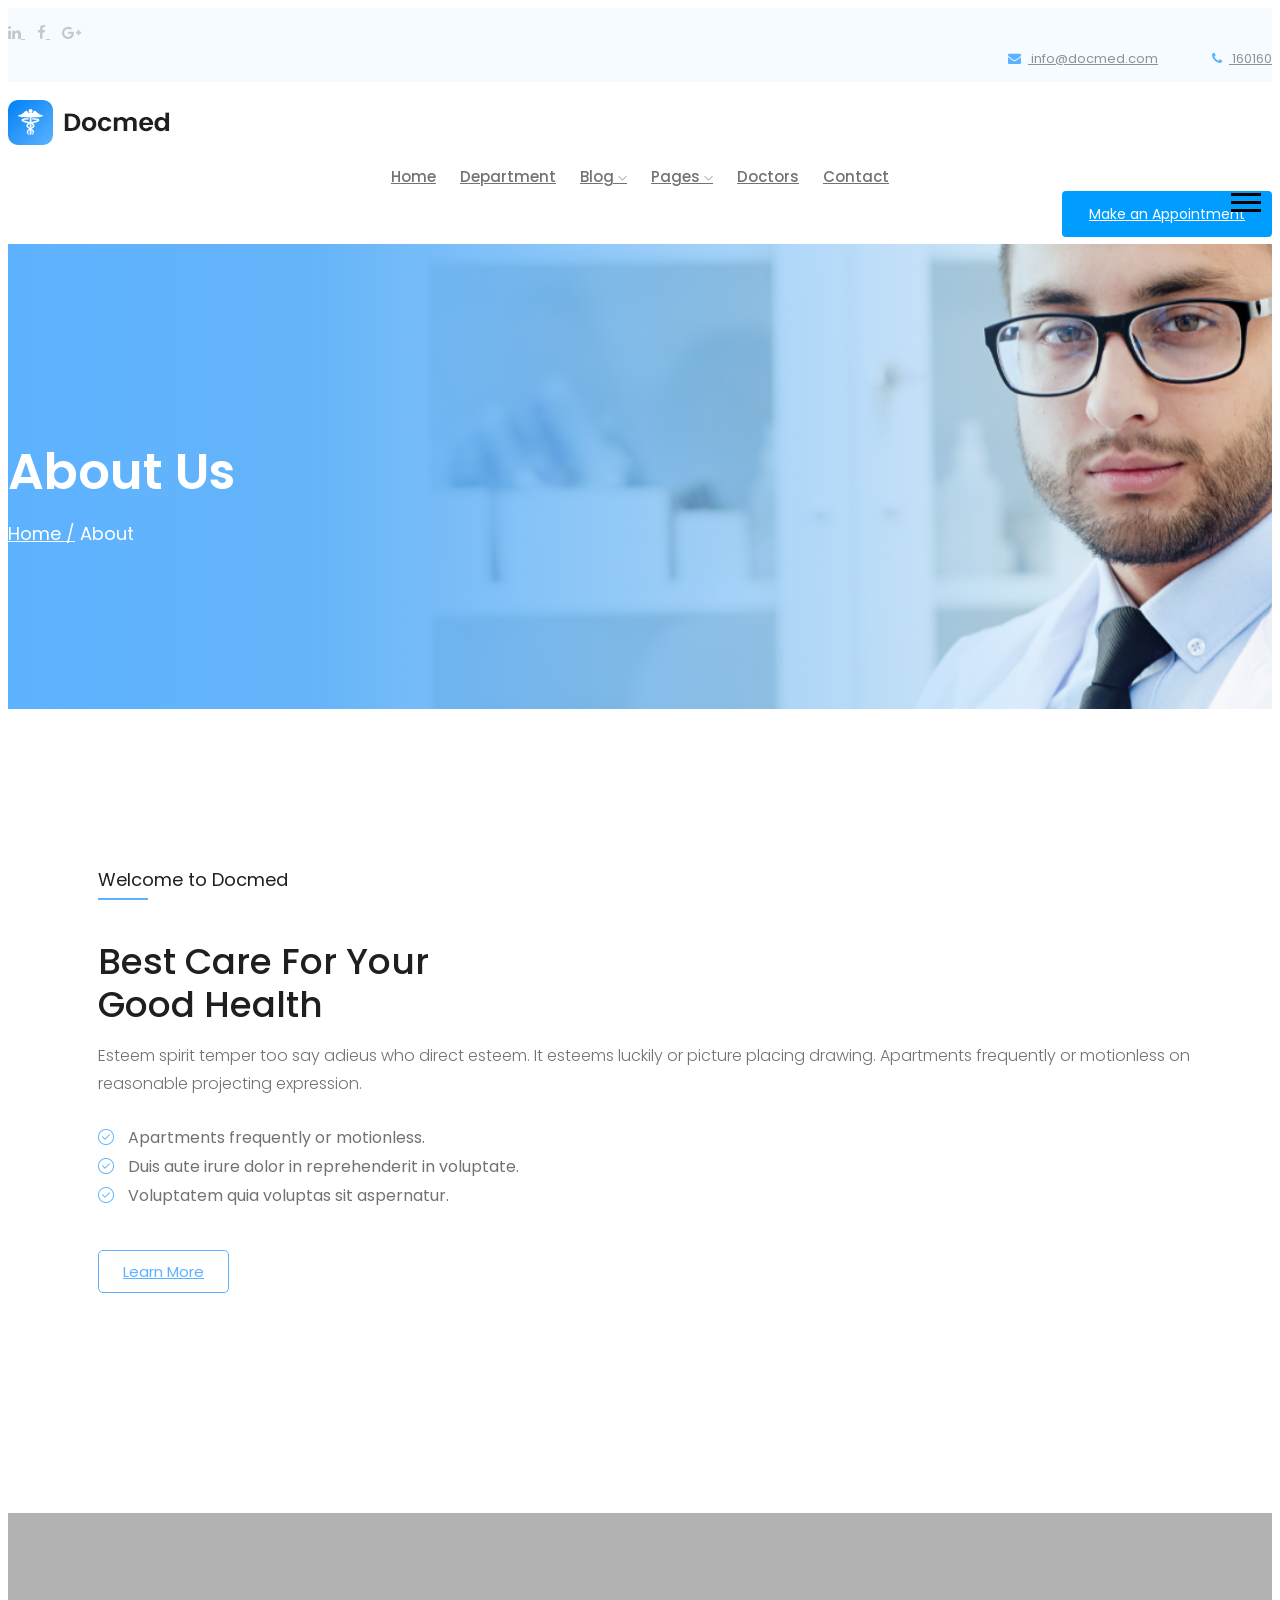
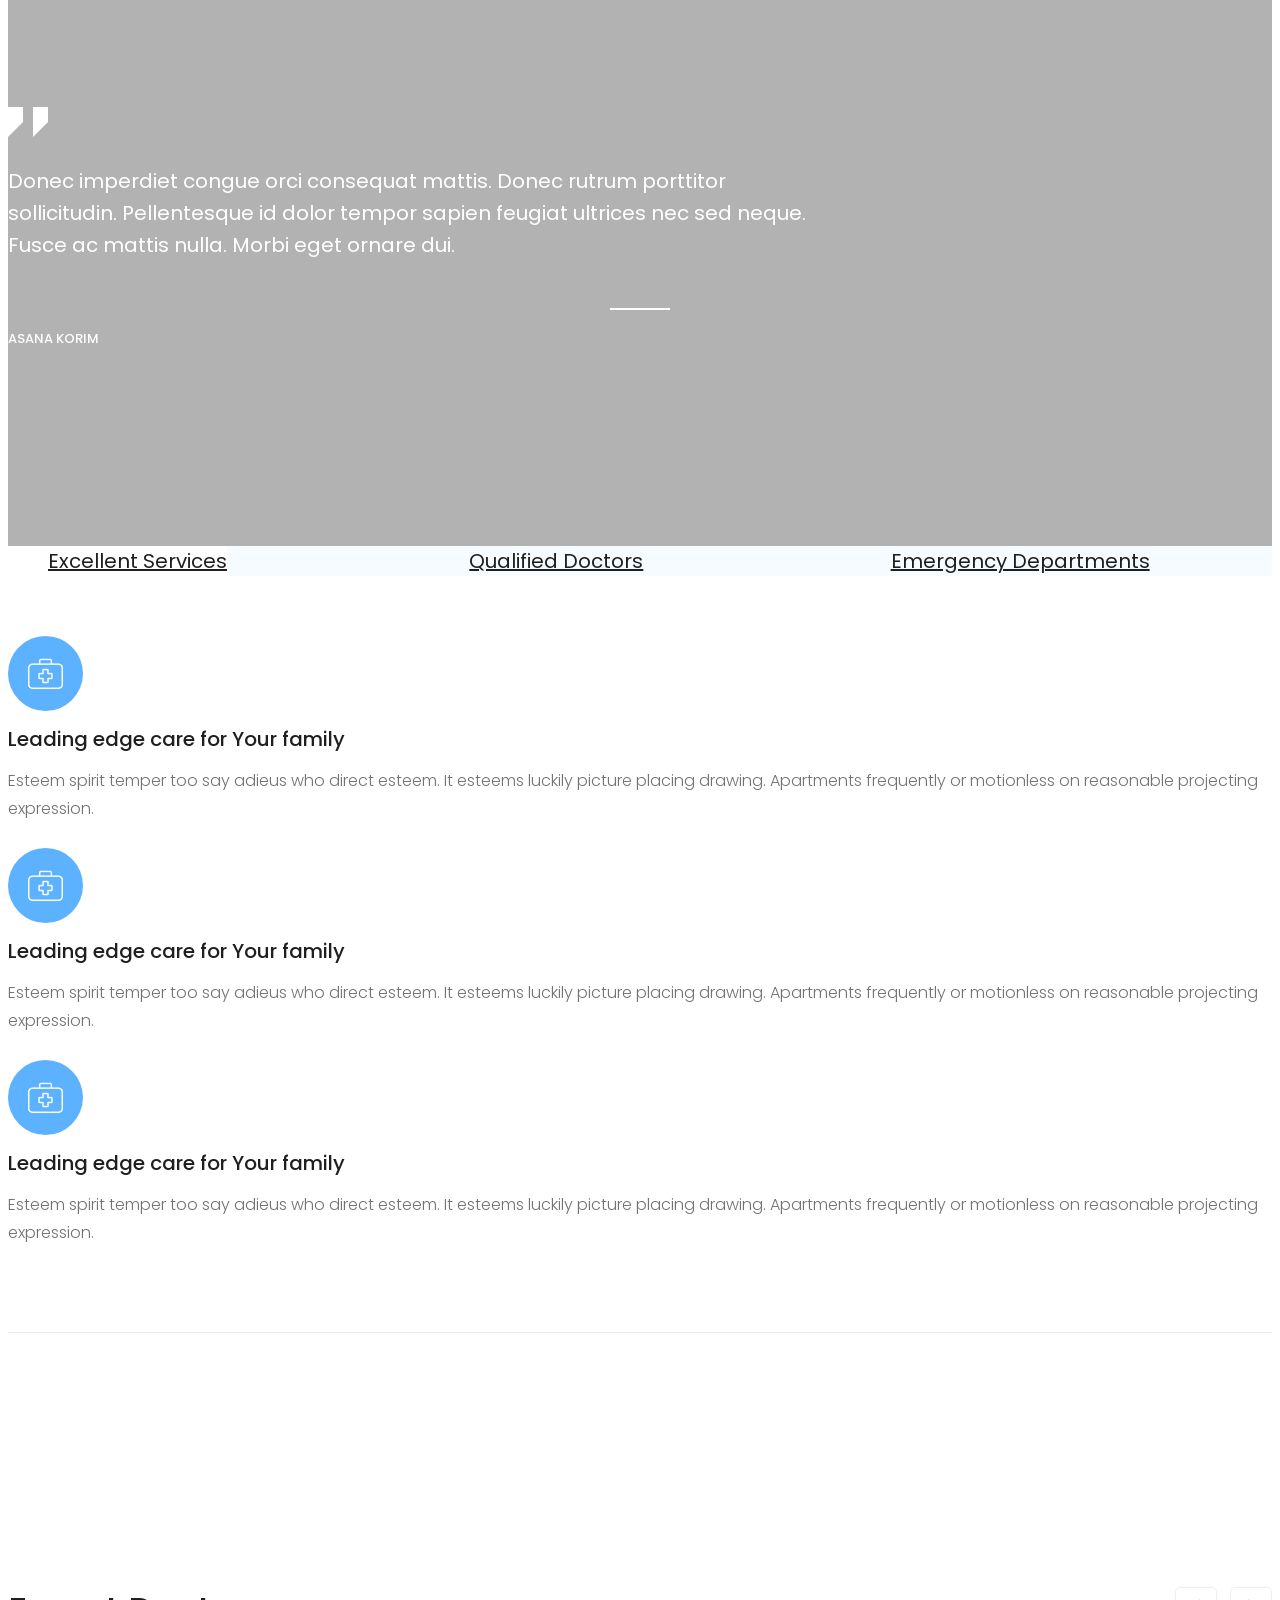
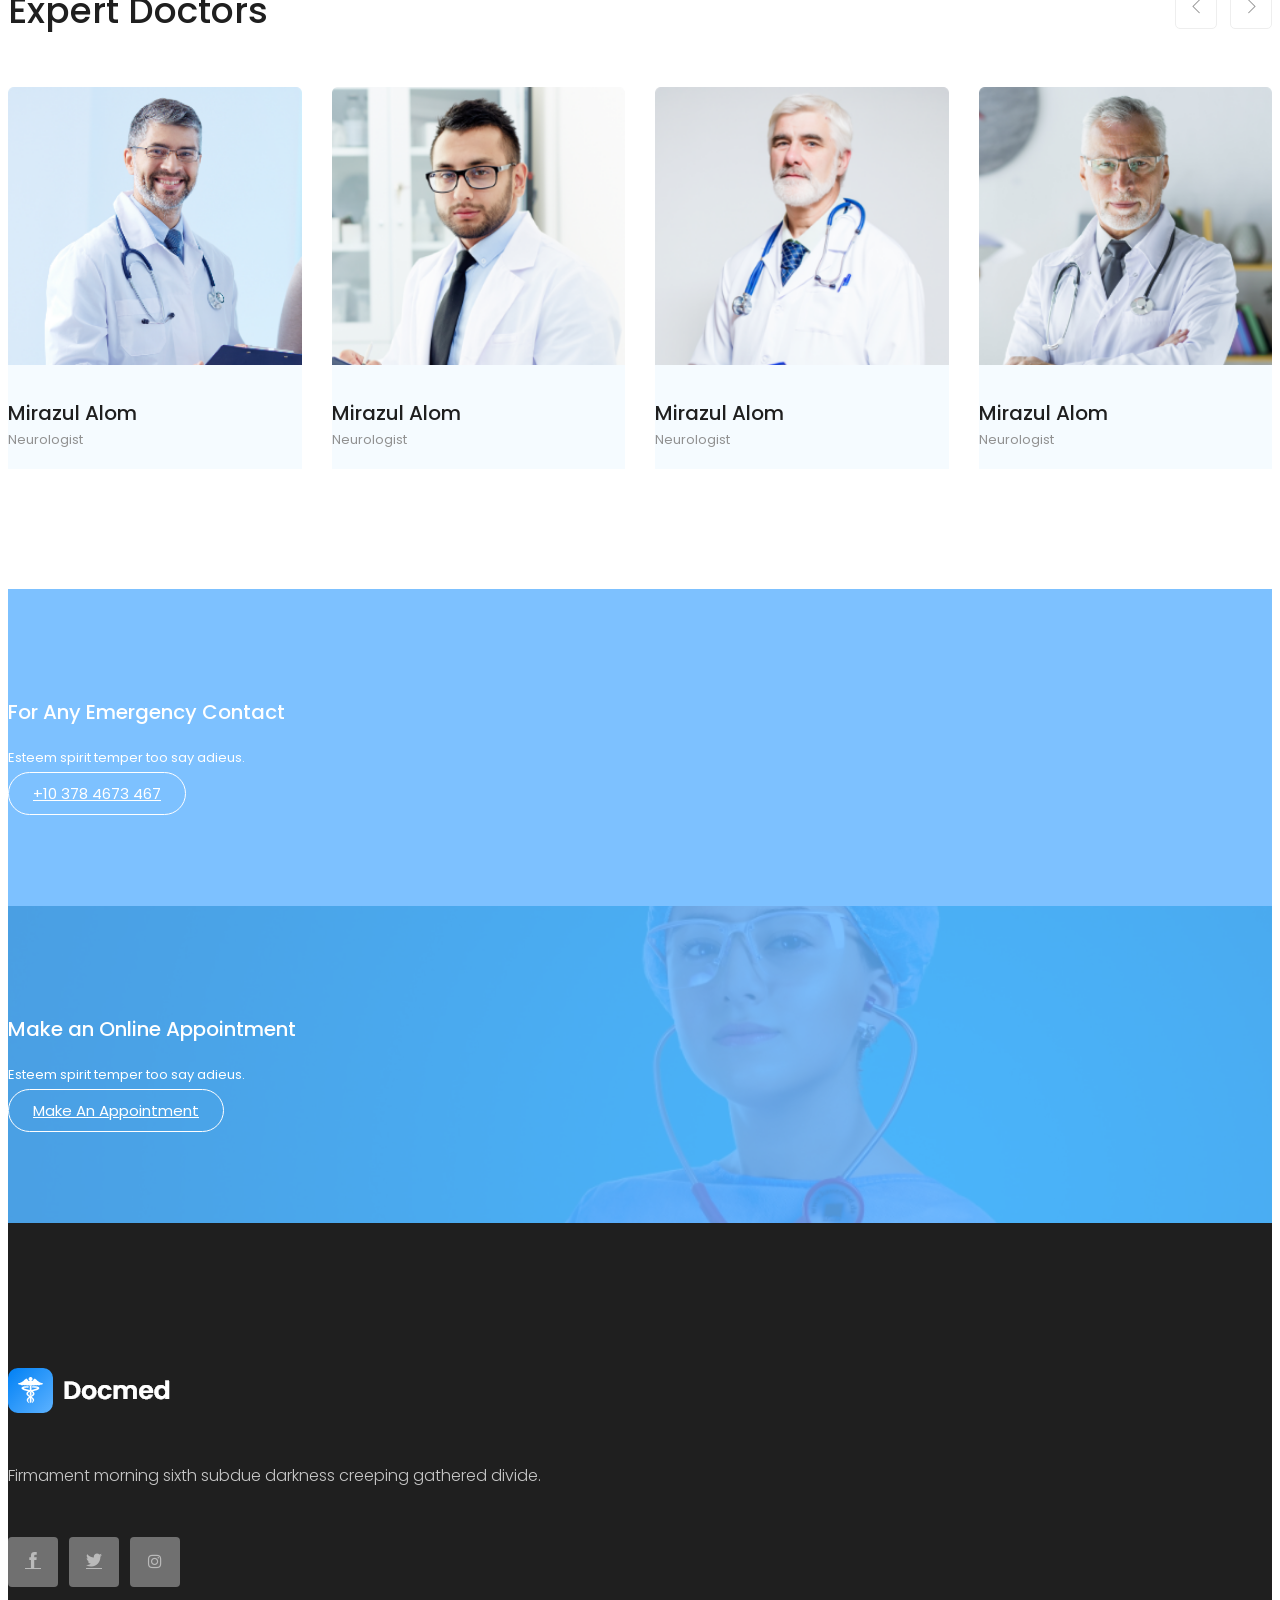
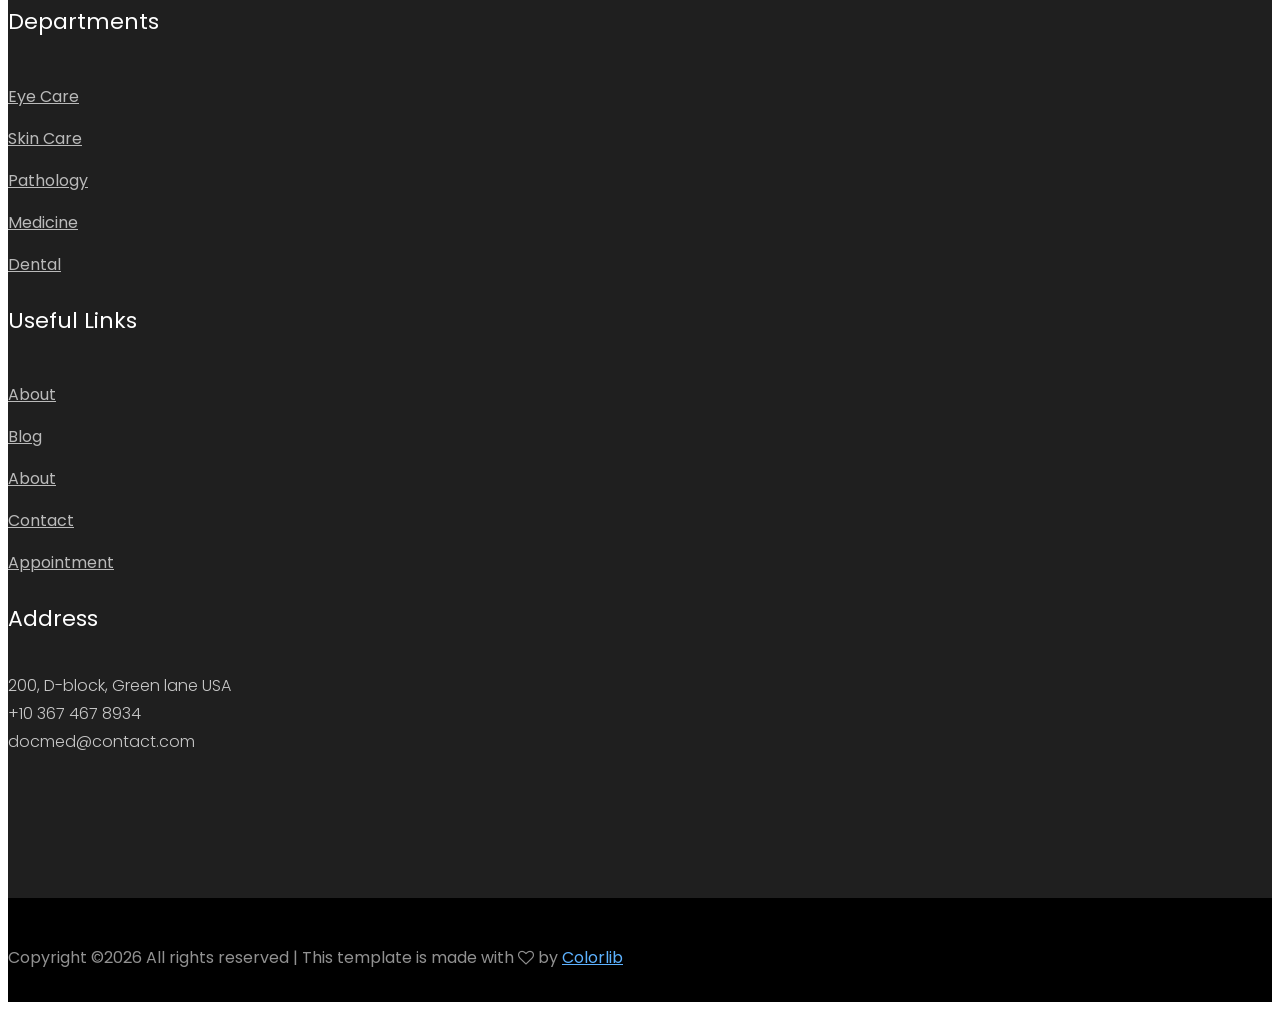
==== about.html @ 5ae2a3bf "Initial commit" ====
<!doctype html>
<html class="no-js" lang="zxx">

<head>
    <meta charset="utf-8">
    <meta http-equiv="x-ua-compatible" content="ie=edge">
    <title>Docmed</title>
    <meta name="description" content="">
    <meta name="viewport" content="width=device-width, initial-scale=1">

    <!-- <link rel="manifest" href="site.webmanifest"> -->
    <link rel="shortcut icon" type="image/x-icon" href="img/favicon.png">
    <!-- Place favicon.ico in the root directory -->

    <!-- CSS here -->
    <link rel="stylesheet" href="css/bootstrap.min.css">
    <link rel="stylesheet" href="css/owl.carousel.min.css">
    <link rel="stylesheet" href="css/magnific-popup.css">
    <link rel="stylesheet" href="css/font-awesome.min.css">
    <link rel="stylesheet" href="css/themify-icons.css">
    <link rel="stylesheet" href="css/nice-select.css">
    <link rel="stylesheet" href="css/flaticon.css">
    <link rel="stylesheet" href="css/gijgo.css">
    <link rel="stylesheet" href="css/animate.css">
    <link rel="stylesheet" href="css/slicknav.css">
    <link rel="stylesheet" href="css/style.css">
    <!-- <link rel="stylesheet" href="css/responsive.css"> -->
</head>

<body>
    <!--[if lte IE 9]>
            <p class="browserupgrade">You are using an <strong>outdated</strong> browser. Please <a href="https://browsehappy.com/">upgrade your browser</a> to improve your experience and security.</p>
        <![endif]-->

    <!-- header-start -->
    <header>
        <div class="header-area ">
            <div class="header-top_area">
                <div class="container">
                    <div class="row">
                        <div class="col-xl-6 col-md-6 ">
                            <div class="social_media_links">
                                <a href="#">
                                    <i class="fa fa-linkedin"></i>
                                </a>
                                <a href="#">
                                    <i class="fa fa-facebook"></i>
                                </a>
                                <a href="#">
                                    <i class="fa fa-google-plus"></i>
                                </a>
                            </div>
                        </div>
                        <div class="col-xl-6 col-md-6">
                            <div class="short_contact_list">
                                <ul>
                                    <li><a href="#"> <i class="fa fa-envelope"></i> info@docmed.com</a></li>
                                    <li><a href="#"> <i class="fa fa-phone"></i> 160160</a></li>
                                </ul>
                            </div>
                        </div>
                    </div>
                </div>
            </div>
            <div id="sticky-header" class="main-header-area">
                <div class="container">
                    <div class="row align-items-center">
                        <div class="col-xl-3 col-lg-2">
                            <div class="logo">
                                <a href="index.html">
                                    <img src="img/logo.png" alt="">
                                </a>
                            </div>
                        </div>
                        <div class="col-xl-6 col-lg-7">
                            <div class="main-menu  d-none d-lg-block">
                                <nav>
                                    <ul id="navigation">
                                        <li><a class="active" href="index.html">home</a></li>
                                        <li><a href="Department.html">Department</a></li>
                                        <li><a href="#">blog <i class="ti-angle-down"></i></a>
                                            <ul class="submenu">
                                                <li><a href="blog.html">blog</a></li>
                                                <li><a href="single-blog.html">single-blog</a></li>
                                            </ul>
                                        </li>
                                        <li><a href="#">pages <i class="ti-angle-down"></i></a>
                                            <ul class="submenu">
                                                <li><a href="elements.html">elements</a></li>
                                                <li><a href="about.html">about</a></li>
                                            </ul>
                                        </li>
                                        <li><a href="Doctors.html">Doctors</a></li>
                                        <li><a href="contact.html">Contact</a></li>
                                    </ul>
                                </nav>
                            </div>
                        </div>
                        <div class="col-xl-3 col-lg-3 d-none d-lg-block">
                            <div class="Appointment">
                                <div class="book_btn d-none d-lg-block">
                                    <a class="popup-with-form" href="#test-form">Make an Appointment</a>
                                </div>
                            </div>
                        </div>
                        <div class="col-12">
                            <div class="mobile_menu d-block d-lg-none"></div>
                        </div>
                    </div>
                </div>
            </div>
        </div>
    </header>
    <!-- header-end -->

    <!-- bradcam_area_start  -->
    <div class="bradcam_area breadcam_bg bradcam_overlay">
        <div class="container">
            <div class="row">
                <div class="col-xl-12">
                    <div class="bradcam_text">
                        <h3>About Us</h3>
                        <p><a href="index.html">Home /</a> About</p>
                    </div>
                </div>
            </div>
        </div>
    </div>
    <!-- bradcam_area_end  -->


    <!-- welcome_docmed_area_start -->
    <div class="welcome_docmed_area">
        <div class="container">
            <div class="row">
                <div class="col-xl-6 col-lg-6">
                    <div class="welcome_thumb">
                        <div class="thumb_1">
                            <img src="img/about/1.png" alt="">
                        </div>
                        <div class="thumb_2">
                            <img src="img/about/2.png" alt="">
                        </div>
                    </div>
                </div>
                <div class="col-xl-6 col-lg-6">
                    <div class="welcome_docmed_info">
                        <h2>Welcome to Docmed</h2>
                        <h3>Best Care For Your <br>
                                Good Health</h3>
                        <p>Esteem spirit temper too say adieus who direct esteem.
                                It esteems luckily or picture placing drawing. Apartments frequently or motionless on reasonable projecting expression.</p>
                        <ul>
                            <li> <i class="flaticon-right"></i> Apartments frequently or motionless. </li>
                            <li> <i class="flaticon-right"></i> Duis aute irure dolor in reprehenderit in voluptate.</li>
                            <li> <i class="flaticon-right"></i> Voluptatem quia voluptas sit aspernatur. </li>
                        </ul>
                        <a href="#" class="boxed-btn3-white-2">Learn More</a>
                    </div>
                </div>
            </div>
        </div>
    </div>
    <!-- welcome_docmed_area_end -->

    <!-- testmonial_area_start -->
    <div class="testmonial_area">
        <div class="testmonial_active owl-carousel">
            <div class="single-testmonial testmonial_bg_1 overlay2">
                <div class="container">
                    <div class="row">
                        <div class="col-xl-10 offset-xl-1">
                            <div class="testmonial_info text-center">
                                <div class="quote">
                                    <i class="flaticon-straight-quotes"></i>
                                </div>
                                <p>Donec imperdiet congue orci consequat mattis. Donec rutrum porttitor <br>
                                    sollicitudin. Pellentesque id dolor tempor sapien feugiat ultrices nec sed neque.
                                    <br>
                                    Fusce ac mattis nulla. Morbi eget ornare dui. </p>
                                <div class="testmonial_author">
                                    <h4>Asana Korim</h4>
                                </div>
                            </div>
                        </div>
                    </div>
                </div>
            </div>
            <div class="single-testmonial testmonial_bg_2 overlay2">
                <div class="container">
                    <div class="row">
                        <div class="col-xl-10 offset-xl-1">
                            <div class="testmonial_info text-center">
                                <div class="quote">
                                    <i class="flaticon-straight-quotes"></i>
                                </div>
                                <p>Donec imperdiet congue orci consequat mattis. Donec rutrum porttitor <br>
                                    sollicitudin. Pellentesque id dolor tempor sapien feugiat ultrices nec sed neque.
                                    <br>
                                    Fusce ac mattis nulla. Morbi eget ornare dui. </p>
                                <div class="testmonial_author">
                                    <h4>Asana Korim</h4>
                                </div>
                            </div>
                        </div>
                    </div>
                </div>
            </div>
            <div class="single-testmonial testmonial_bg_1 overlay2">
                <div class="container">
                    <div class="row">
                        <div class="col-xl-10 offset-xl-1">
                            <div class="testmonial_info text-center">
                                <div class="quote">
                                    <i class="flaticon-straight-quotes"></i>
                                </div>
                                <p>Donec imperdiet congue orci consequat mattis. Donec rutrum porttitor <br>
                                    sollicitudin. Pellentesque id dolor tempor sapien feugiat ultrices nec sed neque.
                                    <br>
                                    Fusce ac mattis nulla. Morbi eget ornare dui. </p>
                                <div class="testmonial_author">
                                    <h4>Asana Korim</h4>
                                </div>
                            </div>
                        </div>
                    </div>
                </div>
            </div>
        </div>
    </div>
    <!-- testmonial_area_end -->

    <!-- business_expert_area_start  -->
    <div class="business_expert_area">
        <div class="business_tabs_area">
            <div class="container">
                <div class="row">
                    <div class="col-xl-12">
                        <ul class="nav" id="myTab" role="tablist">
                            <li class="nav-item">
                                <a class="nav-link active" id="home-tab" data-toggle="tab" href="#home" role="tab" aria-controls="home"
                            aria-selected="true">Excellent Services</a>
                            </li>

                            <li class="nav-item">
                                <a class="nav-link" id="profile-tab" data-toggle="tab" href="#profile" role="tab" aria-controls="profile"
                            aria-selected="false">Qualified Doctors</a>
                            </li>


                            <li class="nav-item">
                                <a class="nav-link" id="contact-tab" data-toggle="tab" href="#contact" role="tab" aria-controls="contact"
                            aria-selected="false">Emergency Departments</a>
                            </li>
                        </ul>
                    </div>
                </div>

            </div>
        </div>
        <div class="container">
            <div class="border_bottom">
                    <div class="tab-content" id="myTabContent">
                            <div class="tab-pane fade show active" id="home" role="tabpanel" aria-labelledby="home-tab">
                                
                                    <div class="row align-items-center">
                                            <div class="col-xl-6 col-md-6">
                                                <div class="business_info">
                                                    <div class="icon">
                                                        <i class="flaticon-first-aid-kit"></i>
                                                    </div>
                                                    <h3>Leading edge care for Your family</h3>
                                                    <p>Esteem spirit temper too say adieus who direct esteem.
                                                        It esteems luckily picture placing drawing. Apartments frequently or motionless on
                                                        reasonable projecting expression.
                                                    </p>
                                                </div>
                                            </div>
                                            <div class="col-xl-6 col-md-6">
                                                <div class="business_thumb">
                                                    <img src="img/about/business.png" alt="">
                                                </div>
                                            </div>
                                        </div>
                            </div>
                            <div class="tab-pane fade" id="profile" role="tabpanel" aria-labelledby="profile-tab">
                                    <div class="row align-items-center">
                                            <div class="col-xl-6 col-md-6">
                                                <div class="business_info">
                                                    <div class="icon">
                                                        <i class="flaticon-first-aid-kit"></i>
                                                    </div>
                                                    <h3>Leading edge care for Your family</h3>
                                                    <p>Esteem spirit temper too say adieus who direct esteem.
                                                        It esteems luckily picture placing drawing. Apartments frequently or motionless on
                                                        reasonable projecting expression.
                                                    </p>
                                                </div>
                                            </div>
                                            <div class="col-xl-6 col-md-6">
                                                <div class="business_thumb">
                                                    <img src="img/about/business.png" alt="">
                                                </div>
                                            </div>
                                        </div>
                            </div>
                            <div class="tab-pane fade" id="contact" role="tabpanel" aria-labelledby="contact-tab">
                                    <div class="row align-items-center">
                                            <div class="col-xl-6 col-md-6">
                                                <div class="business_info">
                                                    <div class="icon">
                                                        <i class="flaticon-first-aid-kit"></i>
                                                    </div>
                                                    <h3>Leading edge care for Your family</h3>
                                                    <p>Esteem spirit temper too say adieus who direct esteem.
                                                        It esteems luckily picture placing drawing. Apartments frequently or motionless on
                                                        reasonable projecting expression.
                                                    </p>
                                                </div>
                                            </div>
                                            <div class="col-xl-6 col-md-6">
                                                <div class="business_thumb">
                                                    <img src="img/about/business.png" alt="">
                                                </div>
                                            </div>
                                        </div>
                            </div>
                          </div>
            </div>
        </div>
    </div>
    <!-- business_expert_area_end  -->


    <!-- expert_doctors_area_start -->
    <div class="expert_doctors_area">
        <div class="container">
            <div class="row">
                <div class="col-xl-12">
                    <div class="doctors_title mb-55">
                        <h3>Expert Doctors</h3>
                    </div>
                </div>
            </div>
            <div class="row">
                <div class="col-xl-12">
                    <div class="expert_active owl-carousel">
                        <div class="single_expert">
                            <div class="expert_thumb">
                                <img src="img/experts/1.png" alt="">
                            </div>
                            <div class="experts_name text-center">
                                <h3>Mirazul Alom</h3>
                                <span>Neurologist</span>
                            </div>
                        </div>
                        <div class="single_expert">
                            <div class="expert_thumb">
                                <img src="img/experts/2.png" alt="">
                            </div>
                            <div class="experts_name text-center">
                                <h3>Mirazul Alom</h3>
                                <span>Neurologist</span>
                            </div>
                        </div>
                        <div class="single_expert">
                            <div class="expert_thumb">
                                <img src="img/experts/3.png" alt="">
                            </div>
                            <div class="experts_name text-center">
                                <h3>Mirazul Alom</h3>
                                <span>Neurologist</span>
                            </div>
                        </div>
                        <div class="single_expert">
                            <div class="expert_thumb">
                                <img src="img/experts/4.png" alt="">
                            </div>
                            <div class="experts_name text-center">
                                <h3>Mirazul Alom</h3>
                                <span>Neurologist</span>
                            </div>
                        </div>
                        <div class="single_expert">
                            <div class="expert_thumb">
                                <img src="img/experts/1.png" alt="">
                            </div>
                            <div class="experts_name text-center">
                                <h3>Mirazul Alom</h3>
                                <span>Neurologist</span>
                            </div>
                        </div>
                        <div class="single_expert">
                            <div class="expert_thumb">
                                <img src="img/experts/2.png" alt="">
                            </div>
                            <div class="experts_name text-center">
                                <h3>Mirazul Alom</h3>
                                <span>Neurologist</span>
                            </div>
                        </div>
                    </div>
                </div>
            </div>
        </div>
    </div>
    <!-- expert_doctors_area_end -->

    <!-- Emergency_contact start -->
    <div class="Emergency_contact">
        <div class="conatiner-fluid p-0">
            <div class="row no-gutters">
                <div class="col-xl-6">
                    <div class="single_emergency d-flex align-items-center justify-content-center emergency_bg_1 overlay_skyblue">
                        <div class="info">
                            <h3>For Any Emergency Contact</h3>
                            <p>Esteem spirit temper too say adieus.</p>
                        </div>
                        <div class="info_button">
                            <a href="#" class="boxed-btn3-white">+10 378 4673 467</a>
                        </div>
                    </div>
                </div>
                <div class="col-xl-6">
                    <div class="single_emergency d-flex align-items-center justify-content-center emergency_bg_2 overlay_skyblue">
                        <div class="info">
                            <h3>Make an Online Appointment</h3>
                            <p>Esteem spirit temper too say adieus.</p>
                        </div>
                        <div class="info_button">
                            <a href="#" class="boxed-btn3-white">Make an Appointment</a>
                        </div>
                    </div>
                </div>
            </div>
        </div>
    </div>
    <!-- Emergency_contact end -->

<!-- footer start -->
    <footer class="footer">
            <div class="footer_top">
                <div class="container">
                    <div class="row">
                        <div class="col-xl-4 col-md-6 col-lg-4">
                            <div class="footer_widget">
                                <div class="footer_logo">
                                    <a href="#">
                                        <img src="img/footer_logo.png" alt="">
                                    </a>
                                </div>
                                <p>
                                        Firmament morning sixth subdue darkness 
                                        creeping gathered divide.
                                </p>
                                <div class="socail_links">
                                    <ul>
                                        <li>
                                            <a href="#">
                                                <i class="ti-facebook"></i>
                                            </a>
                                        </li>
                                        <li>
                                            <a href="#">
                                                <i class="ti-twitter-alt"></i>
                                            </a>
                                        </li>
                                        <li>
                                            <a href="#">
                                                <i class="fa fa-instagram"></i>
                                            </a>
                                        </li>
                                    </ul>
                                </div>
    
                            </div>
                        </div>
                        <div class="col-xl-2 offset-xl-1 col-md-6 col-lg-3">
                            <div class="footer_widget">
                                <h3 class="footer_title">
                                        Departments
                                </h3>
                                <ul>
                                    <li><a href="#">Eye Care</a></li>
                                    <li><a href="#">Skin Care</a></li>
                                    <li><a href="#">Pathology</a></li>
                                    <li><a href="#">Medicine</a></li>
                                    <li><a href="#">Dental</a></li>
                                </ul>
    
                            </div>
                        </div>
                        <div class="col-xl-2 col-md-6 col-lg-2">
                            <div class="footer_widget">
                                <h3 class="footer_title">
                                        Useful Links
                                </h3>
                                <ul>
                                    <li><a href="#">About</a></li>
                                    <li><a href="#">Blog</a></li>
                                    <li><a href="#">About</a></li>
                                    <li><a href="#"> Contact</a></li>
                                    <li><a href="#"> Appointment</a></li>
                                </ul>
                            </div>
                        </div>
                        <div class="col-xl-3 col-md-6 col-lg-3">
                            <div class="footer_widget">
                                <h3 class="footer_title">
                                        Address
                                </h3>
                                <p>
                                    200, D-block, Green lane USA <br>
                                    +10 367 467 8934 <br>
                                    docmed@contact.com
                                </p>
                            </div>
                        </div>
                    </div>
                </div>
            </div>
            <div class="copy-right_text">
                <div class="container">
                    <div class="footer_border"></div>
                    <div class="row">
                        <div class="col-xl-12">
                            <p class="copy_right text-center">
                                <!-- Link back to Colorlib can't be removed. Template is licensed under CC BY 3.0. -->
Copyright &copy;<script>document.write(new Date().getFullYear());</script> All rights reserved | This template is made with <i class="fa fa-heart-o" aria-hidden="true"></i> by <a href="https://colorlib.com" target="_blank">Colorlib</a>
<!-- Link back to Colorlib can't be removed. Template is licensed under CC BY 3.0. -->
                            </p>
                        </div>
                    </div>
                </div>
            </div>
        </footer>
<!-- footer end  -->
    <!-- link that opens popup -->

    <!-- form itself end-->
    <form id="test-form" class="white-popup-block mfp-hide">
        <div class="popup_box ">
            <div class="popup_inner">
                <h3>Make an Appointment</h3>
                <form action="#">
                    <div class="row">
                        <div class="col-xl-6">
                            <input id="datepicker" placeholder="Pick date">
                        </div>
                        <div class="col-xl-6">
                            <input id="datepicker2" placeholder="Suitable time">
                        </div>
                        <div class="col-xl-6">
                            <select class="form-select wide" id="default-select" class="">
                                <option data-display="Select Department">Department</option>
                                <option value="1">2</option>
                                <option value="2">3</option>
                                <option value="3">4</option>
                            </select>
                        </div>
                        <div class="col-xl-6">
                            <select class="form-select wide" id="default-select" class="">
                                <option data-display="Doctors">Doctors</option>
                                <option value="1">2</option>
                                <option value="2">3</option>
                                <option value="3">4</option>
                            </select>
                        </div>
                        <div class="col-xl-6">
                            <input type="text"  placeholder="Name">
                        </div>
                        <div class="col-xl-6">
                            <input type="text"  placeholder="Phone no.">
                        </div>
                        <div class="col-xl-12">
                            <input type="email"  placeholder="Email">
                        </div>
                        <div class="col-xl-12">
                            <button type="submit" class="boxed-btn3">Confirm</button>
                        </div>
                    </div>
                </form>
            </div>
        </div>
    </form>
    <!-- form itself end -->

    <!-- JS here -->
    <script src="js/vendor/modernizr-3.5.0.min.js"></script>
    <script src="js/vendor/jquery-1.12.4.min.js"></script>
    <script src="js/popper.min.js"></script>
    <script src="js/bootstrap.min.js"></script>
    <script src="js/owl.carousel.min.js"></script>
    <script src="js/isotope.pkgd.min.js"></script>
    <script src="js/ajax-form.js"></script>
    <script src="js/waypoints.min.js"></script>
    <script src="js/jquery.counterup.min.js"></script>
    <script src="js/imagesloaded.pkgd.min.js"></script>
    <script src="js/scrollIt.js"></script>
    <script src="js/jquery.scrollUp.min.js"></script>
    <script src="js/wow.min.js"></script>
    <script src="js/nice-select.min.js"></script>
    <script src="js/jquery.slicknav.min.js"></script>
    <script src="js/jquery.magnific-popup.min.js"></script>
    <script src="js/plugins.js"></script>
    <script src="js/gijgo.min.js"></script>
    <!--contact js-->
    <script src="js/contact.js"></script>
    <script src="js/jquery.ajaxchimp.min.js"></script>
    <script src="js/jquery.form.js"></script>
    <script src="js/jquery.validate.min.js"></script>
    <script src="js/mail-script.js"></script>

    <script src="js/main.js"></script>
    <script>
        $('#datepicker').datepicker({
            iconsLibrary: 'fontawesome',
            icons: {
                rightIcon: '<span class="fa fa-caret-down"></span>'
            }
        });
        $('#datepicker2').datepicker({
            iconsLibrary: 'fontawesome',
            icons: {
                rightIcon: '<span class="fa fa-caret-down"></span>'
            }

        });
    $(document).ready(function() {
    $('.js-example-basic-multiple').select2();
});
    </script>
</body>

</html>
---- css/themify-icons.css ----
@font-face {
	font-family: 'themify';
	src:url('../fonts/themify.eot?-fvbane');
	src:url('../fonts/themify.eot?#iefix-fvbane') format('embedded-opentype'),
		url('../fonts/themify.woff?-fvbane') format('woff'),
		url('../fonts/themify.ttf?-fvbane') format('truetype'),
		url('../fonts/themify.svg?-fvbane#themify') format('svg');
	font-weight: normal;
	font-style: normal;
}

[class^="ti-"], [class*=" ti-"] {
	font-family: 'themify';
	/* speak: none; */
	font-style: normal;
	font-weight: normal;
	font-variant: normal;
	text-transform: none;
	line-height: 1;

	/* Better Font Rendering =========== */
	-webkit-font-smoothing: antialiased;
	-moz-osx-font-smoothing: grayscale;
}

.ti-wand:before {
	content: "\e600";
}
.ti-volume:before {
	content: "\e601";
}
.ti-user:before {
	content: "\e602";
}
.ti-unlock:before {
	content: "\e603";
}
.ti-unlink:before {
	content: "\e604";
}
.ti-trash:before {
	content: "\e605";
}
.ti-thought:before {
	content: "\e606";
}
.ti-target:before {
	content: "\e607";
}
.ti-tag:before {
	content: "\e608";
}
.ti-tablet:before {
	content: "\e609";
}
.ti-star:before {
	content: "\e60a";
}
.ti-spray:before {
	content: "\e60b";
}
.ti-signal:before {
	content: "\e60c";
}
.ti-shopping-cart:before {
	content: "\e60d";
}
.ti-shopping-cart-full:before {
	content: "\e60e";
}
.ti-settings:before {
	content: "\e60f";
}
.ti-search:before {
	content: "\e610";
}
.ti-zoom-in:before {
	content: "\e611";
}
.ti-zoom-out:before {
	content: "\e612";
}
.ti-cut:before {
	content: "\e613";
}
.ti-ruler:before {
	content: "\e614";
}
.ti-ruler-pencil:before {
	content: "\e615";
}
.ti-ruler-alt:before {
	content: "\e616";
}
.ti-bookmark:before {
	content: "\e617";
}
.ti-bookmark-alt:before {
	content: "\e618";
}
.ti-reload:before {
	content: "\e619";
}
.ti-plus:before {
	content: "\e61a";
}
.ti-pin:before {
	content: "\e61b";
}
.ti-pencil:before {
	content: "\e61c";
}
.ti-pencil-alt:before {
	content: "\e61d";
}
.ti-paint-roller:before {
	content: "\e61e";
}
.ti-paint-bucket:before {
	content: "\e61f";
}
.ti-na:before {
	content: "\e620";
}
.ti-mobile:before {
	content: "\e621";
}
.ti-minus:before {
	content: "\e622";
}
.ti-medall:before {
	content: "\e623";
}
.ti-medall-alt:before {
	content: "\e624";
}
.ti-marker:before {
	content: "\e625";
}
.ti-marker-alt:before {
	content: "\e626";
}
.ti-arrow-up:before {
	content: "\e627";
}
.ti-arrow-right:before {
	content: "\e628";
}
.ti-arrow-left:before {
	content: "\e629";
}
.ti-arrow-down:before {
	content: "\e62a";
}
.ti-lock:before {
	content: "\e62b";
}
.ti-location-arrow:before {
	content: "\e62c";
}
.ti-link:before {
	content: "\e62d";
}
.ti-layout:before {
	content: "\e62e";
}
.ti-layers:before {
	content: "\e62f";
}
.ti-layers-alt:before {
	content: "\e630";
}
.ti-key:before {
	content: "\e631";
}
.ti-import:before {
	content: "\e632";
}
.ti-image:before {
	content: "\e633";
}
.ti-heart:before {
	content: "\e634";
}
.ti-heart-broken:before {
	content: "\e635";
}
.ti-hand-stop:before {
	content: "\e636";
}
.ti-hand-open:before {
	content: "\e637";
}
.ti-hand-drag:before {
	content: "\e638";
}
.ti-folder:before {
	content: "\e639";
}
.ti-flag:before {
	content: "\e63a";
}
.ti-flag-alt:before {
	content: "\e63b";
}
.ti-flag-alt-2:before {
	content: "\e63c";
}
.ti-eye:before {
	content: "\e63d";
}
.ti-export:before {
	content: "\e63e";
}
.ti-exchange-vertical:before {
	content: "\e63f";
}
.ti-desktop:before {
	content: "\e640";
}
.ti-cup:before {
	content: "\e641";
}
.ti-crown:before {
	content: "\e642";
}
.ti-comments:before {
	content: "\e643";
}
.ti-comment:before {
	content: "\e644";
}
.ti-comment-alt:before {
	content: "\e645";
}
.ti-close:before {
	content: "\e646";
}
.ti-clip:before {
	content: "\e647";
}
.ti-angle-up:before {
	content: "\e648";
}
.ti-angle-right:before {
	content: "\e649";
}
.ti-angle-left:before {
	content: "\e64a";
}
.ti-angle-down:before {
	content: "\e64b";
}
.ti-check:before {
	content: "\e64c";
}
.ti-check-box:before {
	content: "\e64d";
}
.ti-camera:before {
	content: "\e64e";
}
.ti-announcement:before {
	content: "\e64f";
}
.ti-brush:before {
	content: "\e650";
}
.ti-briefcase:before {
	content: "\e651";
}
.ti-bolt:before {
	content: "\e652";
}
.ti-bolt-alt:before {
	content: "\e653";
}
.ti-blackboard:before {
	content: "\e654";
}
.ti-bag:before {
	content: "\e655";
}
.ti-move:before {
	content: "\e656";
}
.ti-arrows-vertical:before {
	content: "\e657";
}
.ti-arrows-horizontal:before {
	content: "\e658";
}
.ti-fullscreen:before {
	content: "\e659";
}
.ti-arrow-top-right:before {
	content: "\e65a";
}
.ti-arrow-top-left:before {
	content: "\e65b";
}
.ti-arrow-circle-up:before {
	content: "\e65c";
}
.ti-arrow-circle-right:before {
	content: "\e65d";
}
.ti-arrow-circle-left:before {
	content: "\e65e";
}
.ti-arrow-circle-down:before {
	content: "\e65f";
}
.ti-angle-double-up:before {
	content: "\e660";
}
.ti-angle-double-right:before {
	content: "\e661";
}
.ti-angle-double-left:before {
	content: "\e662";
}
.ti-angle-double-down:before {
	content: "\e663";
}
.ti-zip:before {
	content: "\e664";
}
.ti-world:before {
	content: "\e665";
}
.ti-wheelchair:before {
	content: "\e666";
}
.ti-view-list:before {
	content: "\e667";
}
.ti-view-list-alt:before {
	content: "\e668";
}
.ti-view-grid:before {
	content: "\e669";
}
.ti-uppercase:before {
	content: "\e66a";
}
.ti-upload:before {
	content: "\e66b";
}
.ti-underline:before {
	content: "\e66c";
}
.ti-truck:before {
	content: "\e66d";
}
.ti-timer:before {
	content: "\e66e";
}
.ti-ticket:before {
	content: "\e66f";
}
.ti-thumb-up:before {
	content: "\e670";
}
.ti-thumb-down:before {
	content: "\e671";
}
.ti-text:before {
	content: "\e672";
}
.ti-stats-up:before {
	content: "\e673";
}
.ti-stats-down:before {
	content: "\e674";
}
.ti-split-v:before {
	content: "\e675";
}
.ti-split-h:before {
	content: "\e676";
}
.ti-smallcap:before {
	content: "\e677";
}
.ti-shine:before {
	content: "\e678";
}
.ti-shift-right:before {
	content: "\e679";
}
.ti-shift-left:before {
	content: "\e67a";
}
.ti-shield:before {
	content: "\e67b";
}
.ti-notepad:before {
	content: "\e67c";
}
.ti-server:before {
	content: "\e67d";
}
.ti-quote-right:before {
	content: "\e67e";
}
.ti-quote-left:before {
	content: "\e67f";
}
.ti-pulse:before {
	content: "\e680";
}
.ti-printer:before {
	content: "\e681";
}
.ti-power-off:before {
	content: "\e682";
}
.ti-plug:before {
	content: "\e683";
}
.ti-pie-chart:before {
	content: "\e684";
}
.ti-paragraph:before {
	content: "\e685";
}
.ti-panel:before {
	content: "\e686";
}
.ti-package:before {
	content: "\e687";
}
.ti-music:before {
	content: "\e688";
}
.ti-music-alt:before {
	content: "\e689";
}
.ti-mouse:before {
	content: "\e68a";
}
.ti-mouse-alt:before {
	content: "\e68b";
}
.ti-money:before {
	content: "\e68c";
}
.ti-microphone:before {
	content: "\e68d";
}
.ti-menu:before {
	content: "\e68e";
}
.ti-menu-alt:before {
	content: "\e68f";
}
.ti-map:before {
	content: "\e690";
}
.ti-map-alt:before {
	content: "\e691";
}
.ti-loop:before {
	content: "\e692";
}
.ti-location-pin:before {
	content: "\e693";
}
.ti-list:before {
	content: "\e694";
}
.ti-light-bulb:before {
	content: "\e695";
}
.ti-Italic:before {
	content: "\e696";
}
.ti-info:before {
	content: "\e697";
}
.ti-infinite:before {
	content: "\e698";
}
.ti-id-badge:before {
	content: "\e699";
}
.ti-hummer:before {
	content: "\e69a";
}
.ti-home:before {
	content: "\e69b";
}
.ti-help:before {
	content: "\e69c";
}
.ti-headphone:before {
	content: "\e69d";
}
.ti-harddrives:before {
	content: "\e69e";
}
.ti-harddrive:before {
	content: "\e69f";
}
.ti-gift:before {
	content: "\e6a0";
}
.ti-game:before {
	content: "\e6a1";
}
.ti-filter:before {
	content: "\e6a2";
}
.ti-files:before {
	content: "\e6a3";
}
.ti-file:before {
	content: "\e6a4";
}
.ti-eraser:before {
	content: "\e6a5";
}
.ti-envelope:before {
	content: "\e6a6";
}
.ti-download:before {
	content: "\e6a7";
}
.ti-direction:before {
	content: "\e6a8";
}
.ti-direction-alt:before {
	content: "\e6a9";
}
.ti-dashboard:before {
	content: "\e6aa";
}
.ti-control-stop:before {
	content: "\e6ab";
}
.ti-control-shuffle:before {
	content: "\e6ac";
}
.ti-control-play:before {
	content: "\e6ad";
}
.ti-control-pause:before {
	content: "\e6ae";
}
.ti-control-forward:before {
	content: "\e6af";
}
.ti-control-backward:before {
	content: "\e6b0";
}
.ti-cloud:before {
	content: "\e6b1";
}
.ti-cloud-up:before {
	content: "\e6b2";
}
.ti-cloud-down:before {
	content: "\e6b3";
}
.ti-clipboard:before {
	content: "\e6b4";
}
.ti-car:before {
	content: "\e6b5";
}
.ti-calendar:before {
	content: "\e6b6";
}
.ti-book:before {
	content: "\e6b7";
}
.ti-bell:before {
	content: "\e6b8";
}
.ti-basketball:before {
	content: "\e6b9";
}
.ti-bar-chart:before {
	content: "\e6ba";
}
.ti-bar-chart-alt:before {
	content: "\e6bb";
}
.ti-back-right:before {
	content: "\e6bc";
}
.ti-back-left:before {
	content: "\e6bd";
}
.ti-arrows-corner:before {
	content: "\e6be";
}
.ti-archive:before {
	content: "\e6bf";
}
.ti-anchor:before {
	content: "\e6c0";
}
.ti-align-right:before {
	content: "\e6c1";
}
.ti-align-left:before {
	content: "\e6c2";
}
.ti-align-justify:before {
	content: "\e6c3";
}
.ti-align-center:before {
	content: "\e6c4";
}
.ti-alert:before {
	content: "\e6c5";
}
.ti-alarm-clock:before {
	content: "\e6c6";
}
.ti-agenda:before {
	content: "\e6c7";
}
.ti-write:before {
	content: "\e6c8";
}
.ti-window:before {
	content: "\e6c9";
}
.ti-widgetized:before {
	content: "\e6ca";
}
.ti-widget:before {
	content: "\e6cb";
}
.ti-widget-alt:before {
	content: "\e6cc";
}
.ti-wallet:before {
	content: "\e6cd";
}
.ti-video-clapper:before {
	content: "\e6ce";
}
.ti-video-camera:before {
	content: "\e6cf";
}
.ti-vector:before {
	content: "\e6d0";
}
.ti-themify-logo:before {
	content: "\e6d1";
}
.ti-themify-favicon:before {
	content: "\e6d2";
}
.ti-themify-favicon-alt:before {
	content: "\e6d3";
}
.ti-support:before {
	content: "\e6d4";
}
.ti-stamp:before {
	content: "\e6d5";
}
.ti-split-v-alt:before {
	content: "\e6d6";
}
.ti-slice:before {
	content: "\e6d7";
}
.ti-shortcode:before {
	content: "\e6d8";
}
.ti-shift-right-alt:before {
	content: "\e6d9";
}
.ti-shift-left-alt:before {
	content: "\e6da";
}
.ti-ruler-alt-2:before {
	content: "\e6db";
}
.ti-receipt:before {
	content: "\e6dc";
}
.ti-pin2:before {
	content: "\e6dd";
}
.ti-pin-alt:before {
	content: "\e6de";
}
.ti-pencil-alt2:before {
	content: "\e6df";
}
.ti-palette:before {
	content: "\e6e0";
}
.ti-more:before {
	content: "\e6e1";
}
.ti-more-alt:before {
	content: "\e6e2";
}
.ti-microphone-alt:before {
	content: "\e6e3";
}
.ti-magnet:before {
	content: "\e6e4";
}
.ti-line-double:before {
	content: "\e6e5";
}
.ti-line-dotted:before {
	content: "\e6e6";
}
.ti-line-dashed:before {
	content: "\e6e7";
}
.ti-layout-width-full:before {
	content: "\e6e8";
}
.ti-layout-width-default:before {
	content: "\e6e9";
}
.ti-layout-width-default-alt:before {
	content: "\e6ea";
}
.ti-layout-tab:before {
	content: "\e6eb";
}
.ti-layout-tab-window:before {
	content: "\e6ec";
}
.ti-layout-tab-v:before {
	content: "\e6ed";
}
.ti-layout-tab-min:before {
	content: "\e6ee";
}
.ti-layout-slider:before {
	content: "\e6ef";
}
.ti-layout-slider-alt:before {
	content: "\e6f0";
}
.ti-layout-sidebar-right:before {
	content: "\e6f1";
}
.ti-layout-sidebar-none:before {
	content: "\e6f2";
}
.ti-layout-sidebar-left:before {
	content: "\e6f3";
}
.ti-layout-placeholder:before {
	content: "\e6f4";
}
.ti-layout-menu:before {
	content: "\e6f5";
}
.ti-layout-menu-v:before {
	content: "\e6f6";
}
.ti-layout-menu-separated:before {
	content: "\e6f7";
}
.ti-layout-menu-full:before {
	content: "\e6f8";
}
.ti-layout-media-right-alt:before {
	content: "\e6f9";
}
.ti-layout-media-right:before {
	content: "\e6fa";
}
.ti-layout-media-overlay:before {
	content: "\e6fb";
}
.ti-layout-media-overlay-alt:before {
	content: "\e6fc";
}
.ti-layout-media-overlay-alt-2:before {
	content: "\e6fd";
}
.ti-layout-media-left-alt:before {
	content: "\e6fe";
}
.ti-layout-media-left:before {
	content: "\e6ff";
}
.ti-layout-media-center-alt:before {
	content: "\e700";
}
.ti-layout-media-center:before {
	content: "\e701";
}
.ti-layout-list-thumb:before {
	content: "\e702";
}
.ti-layout-list-thumb-alt:before {
	content: "\e703";
}
.ti-layout-list-post:before {
	content: "\e704";
}
.ti-layout-list-large-image:before {
	content: "\e705";
}
.ti-layout-line-solid:before {
	content: "\e706";
}
.ti-layout-grid4:before {
	content: "\e707";
}
.ti-layout-grid3:before {
	content: "\e708";
}
.ti-layout-grid2:before {
	content: "\e709";
}
.ti-layout-grid2-thumb:before {
	content: "\e70a";
}
.ti-layout-cta-right:before {
	content: "\e70b";
}
.ti-layout-cta-left:before {
	content: "\e70c";
}
.ti-layout-cta-center:before {
	content: "\e70d";
}
.ti-layout-cta-btn-right:before {
	content: "\e70e";
}
.ti-layout-cta-btn-left:before {
	content: "\e70f";
}
.ti-layout-column4:before {
	content: "\e710";
}
.ti-layout-column3:before {
	content: "\e711";
}
.ti-layout-column2:before {
	content: "\e712";
}
.ti-layout-accordion-separated:before {
	content: "\e713";
}
.ti-layout-accordion-merged:before {
	content: "\e714";
}
.ti-layout-accordion-list:before {
	content: "\e715";
}
.ti-ink-pen:before {
	content: "\e716";
}
.ti-info-alt:before {
	content: "\e717";
}
.ti-help-alt:before {
	content: "\e718";
}
.ti-headphone-alt:before {
	content: "\e719";
}
.ti-hand-point-up:before {
	content: "\e71a";
}
.ti-hand-point-right:before {
	content: "\e71b";
}
.ti-hand-point-left:before {
	content: "\e71c";
}
.ti-hand-point-down:before {
	content: "\e71d";
}
.ti-gallery:before {
	content: "\e71e";
}
.ti-face-smile:before {
	content: "\e71f";
}
.ti-face-sad:before {
	content: "\e720";
}
.ti-credit-card:before {
	content: "\e721";
}
.ti-control-skip-forward:before {
	content: "\e722";
}
.ti-control-skip-backward:before {
	content: "\e723";
}
.ti-control-record:before {
	content: "\e724";
}
.ti-control-eject:before {
	content: "\e725";
}
.ti-comments-smiley:before {
	content: "\e726";
}
.ti-brush-alt:before {
	content: "\e727";
}
.ti-youtube:before {
	content: "\e728";
}
.ti-vimeo:before {
	content: "\e729";
}
.ti-twitter:before {
	content: "\e72a";
}
.ti-time:before {
	content: "\e72b";
}
.ti-tumblr:before {
	content: "\e72c";
}
.ti-skype:before {
	content: "\e72d";
}
.ti-share:before {
	content: "\e72e";
}
.ti-share-alt:before {
	content: "\e72f";
}
.ti-rocket:before {
	content: "\e730";
}
.ti-pinterest:before {
	content: "\e731";
}
.ti-new-window:before {
	content: "\e732";
}
.ti-microsoft:before {
	content: "\e733";
}
.ti-list-ol:before {
	content: "\e734";
}
.ti-linkedin:before {
	content: "\e735";
}
.ti-layout-sidebar-2:before {
	content: "\e736";
}
.ti-layout-grid4-alt:before {
	content: "\e737";
}
.ti-layout-grid3-alt:before {
	content: "\e738";
}
.ti-layout-grid2-alt:before {
	content: "\e739";
}
.ti-layout-column4-alt:before {
	content: "\e73a";
}
.ti-layout-column3-alt:before {
	content: "\e73b";
}
.ti-layout-column2-alt:before {
	content: "\e73c";
}
.ti-instagram:before {
	content: "\e73d";
}
.ti-google:before {
	content: "\e73e";
}
.ti-github:before {
	content: "\e73f";
}
.ti-flickr:before {
	content: "\e740";
}
.ti-facebook:before {
	content: "\e741";
}
.ti-dropbox:before {
	content: "\e742";
}
.ti-dribbble:before {
	content: "\e743";
}
.ti-apple:before {
	content: "\e744";
}
.ti-android:before {
	content: "\e745";
}
.ti-save:before {
	content: "\e746";
}
.ti-save-alt:before {
	content: "\e747";
}
.ti-yahoo:before {
	content: "\e748";
}
.ti-wordpress:before {
	content: "\e749";
}
.ti-vimeo-alt:before {
	content: "\e74a";
}
.ti-twitter-alt:before {
	content: "\e74b";
}
.ti-tumblr-alt:before {
	content: "\e74c";
}
.ti-trello:before {
	content: "\e74d";
}
.ti-stack-overflow:before {
	content: "\e74e";
}
.ti-soundcloud:before {
	content: "\e74f";
}
.ti-sharethis:before {
	content: "\e750";
}
.ti-sharethis-alt:before {
	content: "\e751";
}
.ti-reddit:before {
	content: "\e752";
}
.ti-pinterest-alt:before {
	content: "\e753";
}
.ti-microsoft-alt:before {
	content: "\e754";
}
.ti-linux:before {
	content: "\e755";
}
.ti-jsfiddle:before {
	content: "\e756";
}
.ti-joomla:before {
	content: "\e757";
}
.ti-html5:before {
	content: "\e758";
}
.ti-flickr-alt:before {
	content: "\e759";
}
.ti-email:before {
	content: "\e75a";
}
.ti-drupal:before {
	content: "\e75b";
}
.ti-dropbox-alt:before {
	content: "\e75c";
}
.ti-css3:before {
	content: "\e75d";
}
.ti-rss:before {
	content: "\e75e";
}
.ti-rss-alt:before {
	content: "\e75f";
}
---- css/nice-select.css ----
.nice-select {
  -webkit-tap-highlight-color: transparent;
  background-color: #fff;
  border-radius: 5px;
  border: solid 1px #e8e8e8;
  box-sizing: border-box;
  clear: both;
  cursor: pointer;
  display: block;
  float: left;
  font-family: inherit;
  font-size: 14px;
  font-weight: normal;
  height: 42px;
  line-height: 40px;
  outline: none;
  padding-left: 18px;
  padding-right: 30px;
  position: relative;
  text-align: left !important;
  -webkit-transition: all 0.2s ease-in-out;
  transition: all 0.2s ease-in-out;
  -webkit-user-select: none;
     -moz-user-select: none;
      -ms-user-select: none;
          user-select: none;
  white-space: nowrap;
  width: auto; }
  .nice-select:hover {
    border-color: #dbdbdb; }
  .nice-select:active, .nice-select.open, .nice-select:focus {
    border-color: #999; }


  .nice-select.disabled {
    border-color: #ededed;
    color: #999;
    pointer-events: none; }
    .nice-select.disabled:after {
      border-color: #cccccc; }
  .nice-select.wide {
    width: 100%; }
    .nice-select.wide .list {
      left: 0 !important;
      right: 0 !important; }
  .nice-select.right {
    float: right; }
    .nice-select.right .list {
      left: auto;
      right: 0; }
  .nice-select.small {
    font-size: 12px;
    height: 36px;
    line-height: 34px; }
    .nice-select.small:after {
      height: 4px;
      width: 4px; }
    .nice-select.small .option {
      line-height: 34px;
      min-height: 34px; }
  .nice-select .list {
    background-color: #fff;
    border-radius: 5px;
    box-shadow: 0 0 0 1px rgba(68, 68, 68, 0.11);
    box-sizing: border-box;
    margin-top: 4px;
    opacity: 0;
    overflow: hidden;
    padding: 0;
    pointer-events: none;
    position: absolute;
    top: 100%;
    left: 0;
    -webkit-transform-origin: 50% 0;
        -ms-transform-origin: 50% 0;
            transform-origin: 50% 0;
    -webkit-transform: scale(0.75) translateY(-21px);
        -ms-transform: scale(0.75) translateY(-21px);
            transform: scale(0.75) translateY(-21px);
    -webkit-transition: all 0.2s cubic-bezier(0.5, 0, 0, 1.25), opacity 0.15s ease-out;
    transition: all 0.2s cubic-bezier(0.5, 0, 0, 1.25), opacity 0.15s ease-out;
    z-index: 9; }
    .nice-select .list:hover .option:not(:hover) {
      background-color: transparent !important; }
  .nice-select .option {
    cursor: pointer;
    font-weight: 400;
    line-height: 40px;
    list-style: none;
    min-height: 40px;
    outline: none;
    padding-left: 18px;
    padding-right: 29px;
    text-align: left;
    -webkit-transition: all 0.2s;
    transition: all 0.2s; }
    .nice-select .option:hover, .nice-select .option.focus, .nice-select .option.selected.focus {
      background-color: #f6f6f6; }
    .nice-select .option.selected {
      font-weight: bold; }
    .nice-select .option.disabled {
      background-color: transparent;
      color: #999;
      cursor: default; }

.no-csspointerevents .nice-select .list {
  display: none; }

.no-csspointerevents .nice-select.open .list {
  display: block; }





  /* ,,,,,,,,,,,,,,,, */


  .nice-select:after {
    content: "\e64b";
    display: block;
    height: 5px;
    margin-top: -5px;
    pointer-events: none;
    position: absolute;
    right: 30px;
    top: 8px;
    transition: all 0.15s ease-in-out;
    width: 5px;
    font-family: 'themify';
    color: #ddd; }

    .nice-select.open:after {
 }
    .nice-select.open .list {
      opacity: 1;
      pointer-events: auto;
      -webkit-transform: scale(1) translateY(0);
          -ms-transform: scale(1) translateY(0);
              transform: scale(1) translateY(0); }
---- css/flaticon.css ----
/*
  	Flaticon icon font: Flaticon
  	Creation date: 24/09/2019 10:38
  	*/

@font-face {
  font-family: "Flaticon";
  src: url("../fonts/Flaticon.eot");
  src: url("../fonts/Flaticon.eot?#iefix") format("embedded-opentype"),
       url("../fonts/Flaticon.woff2") format("woff2"),
       url("../fonts/Flaticon.woff") format("woff"),
       url("../fonts/Flaticon.ttf") format("truetype"),
       url("../fonts/Flaticon.ttf") format("truetype"),
       url("../fonts/Flaticon.svg#Flaticon") format("svg");
  font-weight: normal;
  font-style: normal;
}

@media screen and (-webkit-min-device-pixel-ratio:0) {
  @font-face {
    font-family: "Flaticon";
    src: url("../fonts/Flaticon.svg#Flaticon") format("svg");
  }
}

[class^="flaticon-"]:before, [class*=" flaticon-"]:before,
[class^="flaticon-"]:after, [class*=" flaticon-"]:after {   
  font-family: Flaticon;
font-style: normal;
}

.flaticon-straight-quotes:before { content: "\f100"; }
.flaticon-electrocardiogram:before { content: "\f101"; }
.flaticon-emergency-call:before { content: "\f102"; }
.flaticon-first-aid-kit:before { content: "\f103"; }
.flaticon-right:before { content: "\f104"; }
---- css/gijgo.css ----
.gj-button {
    background-color: #f5f5f5;
    border: 1px solid #ddd;
    color: #000;
    border-radius: 3px;
    padding: 6px 10px;
    cursor: pointer;
}

.gj-unselectable {
    -webkit-touch-callout: none;
    -webkit-user-select: none;
    -khtml-user-select: none;
    -moz-user-select: none;
    -ms-user-select: none;
    user-select: none;
}

.gj-row {
    display: -webkit-box;
    display: -ms-flexbox;
    display: flex;
    -ms-flex-wrap: wrap;
    flex-wrap: wrap;
}

.gj-margin-left-5 {
    margin-left: 5px;
}

.gj-margin-left-10 {
    margin-left: 10px;
}

.gj-width-full {
    width: 100%;
}

.gj-cursor-pointer {
    cursor: pointer;
}

.gj-text-align-center {
    text-align: center;
}

.gj-font-size-16 {
    font-size: 16px;
}

.gj-hidden {
    display: none;
}

/** Material Design */
.gj-button-md {
    background: 0 0;
    border: none;
    border-radius: 2px;
    color: rgba(0, 0, 0, 0.87);
    position: relative;
    height: 36px;
    margin: 0;
    min-width: 64px;
    padding: 0 16px;
    display: inline-block;
    font-family: "Roboto","Helvetica","Arial",sans-serif;
    font-size: 1rem;
    font-weight: 500;
    text-transform: uppercase;
    letter-spacing: 0;
    overflow: hidden;
    will-change: box-shadow;
    transition: box-shadow .2s cubic-bezier(.4,0,1,1),background-color .2s cubic-bezier(.4,0,.2,1),color .2s cubic-bezier(.4,0,.2,1);
    outline: none;
    cursor: pointer;
    text-decoration: none;
    text-align: center;
    line-height: 36px;
    vertical-align: middle;
    overflow: hidden;
    -webkit-user-select: none;
    -moz-user-select: none;
    -ms-user-select: none;
    user-select: none;
}

.gj-button-md:hover {
    background-color: rgba(158,158,158,.2);
}

.gj-button-md:disabled {
    color: rgba(0,0,0,.26);
    background: 0 0;
}

.gj-button-md .material-icons,
.gj-button-md .gj-icon {
    vertical-align: middle;
    /*font-size: 1.3rem;
    margin-right: 4px;*/
}

.gj-button-md.gj-button-md-icon {
    width: 24px;
    height: 31px;
    min-width: 24px;
    padding: 0px;
    display: table;
}

.gj-button-md.gj-button-md-icon .material-icons,
.gj-button-md.gj-button-md-icon .gj-icon {
    display: table-cell;
    margin-right: 0px;
    width: 24px;
    height: 24px;
}

.gj-button-md.active {
    background-color: rgba(158,158,158,.4);
}

.gj-button-md-group {
    position: relative;
    display: inline-block;
    vertical-align: middle;
}

.gj-textbox-md {
    border: none;
    border-bottom: 1px solid rgba(0,0,0,.42);
    display: block;
    font-family: "Helvetica","Arial",sans-serif;
    font-size: 16px;
    line-height: 16px;
    padding: 4px 0px;
    margin: 0;
    width: 100%;
    background: 0 0;
    text-align: left;
    color: rgba(0,0,0,.87);
}

.gj-textbox-md:focus,
.gj-textbox-md:active {
    border-bottom: 2px solid rgba(0,0,0,.42);
    outline: none;
}

.gj-textbox-md::placeholder {
    color: #8e8e8e;
}

.gj-textbox-md:-ms-input-placeholder {
    color: #8e8e8e;
}

.gj-textbox-md::-ms-input-placeholder {
    color: #8e8e8e;
}

.gj-md-spacer-24 {
    min-width: 24px;
    width: 24px;
    display: inline-block;
}

.gj-md-spacer-32 {
    min-width: 32px;
    width: 32px;
    display: inline-block;
}

.gj-modal {
    position: fixed;
    top: 0;
    right: 0;
    bottom: 0;
    left: 0;
    z-index: 1203;
    display: none;
    overflow: hidden;
    -webkit-overflow-scrolling: touch;
    outline: 0;
    background-color: rgba(0, 0, 0, 0.54118);
    transition: 200ms ease opacity;
    will-change: opacity;
}

/* List */
ul.gj-list li [data-role="wrapper"] {
    display: table;
    width: 100%;
}

ul.gj-list li [data-role="checkbox"] {
    display: table-cell;
    vertical-align:middle;
    text-align:center;
}

ul.gj-list li [data-role="image"] {
    display: table-cell;
    vertical-align:middle;
    text-align:center;
}

ul.gj-list li [data-role="display"] {
    display: table-cell;
    vertical-align:middle;
    cursor: pointer;
}

ul.gj-list li [data-role="display"]:empty:before {
  content: "\200b"; /* unicode zero width space character */
}

/* List - Bootstrap */
ul.gj-list-bootstrap {
    padding-left: 0px;
    margin-bottom: 0px;
}

ul.gj-list-bootstrap li {
    padding: 0px;
}

ul.gj-list-bootstrap li [data-role="wrapper"] {
    padding: 0px 10px;
}

ul.gj-list-bootstrap li [data-role="checkbox"] {
    width: 24px;
    padding: 3px;
}

ul.gj-list-bootstrap li [data-role="image"] {
    width: 24px;
    height: 24px;
}

ul.gj-list-bootstrap li [data-role="display"] {
    padding: 8px 0px 8px 4px;
}

.list-group-item.active ul li, .list-group-item.active:focus ul li, .list-group-item.active:hover ul li {
    text-shadow: none;
    color:initial;
}

/* List - Material Design */
ul.gj-list-md {
    padding: 0px;
    list-style: none;
    list-style-type: none;
    line-height: 24px;
    letter-spacing: 0;
    color: #616161; /* Gray 700 */
}

ul.gj-list-md li {
    display: list-item;
    list-style-type: none;
    padding: 0px;
    min-height: unset;
    box-sizing: border-box;
    align-items: center;
    cursor: default;
    overflow: hidden;

    font-family: "Roboto","Helvetica","Arial",sans-serif;
    font-size: 16px;
    font-weight: 400;
    letter-spacing: .04em;
    line-height: 1;
    
    -webkit-flex-direction: row;
    -ms-flex-direction: row;
    flex-direction: row;
    -webkit-flex-wrap: nowrap;
    -ms-flex-wrap: nowrap;
    flex-wrap: nowrap;
}

ul.gj-list-md li [data-role="checkbox"] {
    height: 24px;
    width: 24px;
}

ul.gj-list-md li [data-role="image"] {
    height: 24px;
    width: 24px;
}

ul.gj-list-md li [data-role="display"] {
    padding: 8px 0px 8px 5px;
    order: 0;
    flex-grow: 2;
    text-decoration: none;
    box-sizing: border-box;
    align-items: center;
    text-align: left;
    color: rgba(0,0,0,.87);
}

ul.gj-list-md li.disabled>[data-role="wrapper"]>[data-role="display"] {
    color: #9E9E9E; /* Gray 500 */
}

.gj-list-md-active {
    background: #e0e0e0;
    color: #3f51b5;
}


/* Picker */
.gj-picker {
    position: absolute;
    z-index: 1203;
    background-color: #fff;
}

.gj-picker .selected {
    color: #fff;
}

/* Material Design */
.gj-picker-md {
    font-family: "Roboto","Helvetica","Arial",sans-serif;
    font-size: 16px;
    font-weight: 400;
    letter-spacing: .04em;
    line-height: 1;
    color: rgba(0,0,0,.87);
    border: 1px solid #E0E0E0;
}

.gj-modal .gj-picker-md {
    border: 0px;
}

.gj-picker-md [role="header"] {
    color: rgba(255, 255, 255, 0.54);
    display: flex;
    background: #2196f3;
    align-items: baseline;
    user-select: none;
    justify-content: center;
}

.gj-picker-md [role="footer"] {
    float: right;
    padding: 10px;
}

.gj-picker-md [role="footer"] button.gj-button-md {
    color: #2196f3;
    font-weight: bold;
    font-size: 13px;
}

/* Bootstrap */
.gj-picker-bootstrap {
    border-radius: 4px;
    border: 1px solid #E0E0E0;
}

.gj-picker-bootstrap .selected {
    color: #888;
}

.gj-picker-bootstrap [role="header"] {
    background: #eee;
    color: #AAA;
}
@font-face {
    font-family: 'gijgo-material';
    src: url('../fonts/gijgo-material.eot?235541');
    src: url('../fonts/gijgo-material.eot?235541#iefix') format('embedded-opentype'), url('../fonts/gijgo-material.ttf?235541') format('truetype'), url('../fonts/gijgo-material.woff?235541') format('woff'), url('../fonts/gijgo-material.svg?235541#gijgo-material') format('svg');
    font-weight: normal;
    font-style: normal;
}

.gj-icon {
    /* use !important to prevent issues with browser extensions that change fonts */
    font-family: 'gijgo-material' !important;
    font-size: 24px;
    speak: none;
    font-style: normal;
    font-weight: normal;
    font-variant: normal;
    text-transform: none;
    line-height: 1;
    /* Enable Ligatures ================ */
    letter-spacing: 0;
    -webkit-font-feature-settings: "liga";
    -moz-font-feature-settings: "liga=1";
    -moz-font-feature-settings: "liga";
    -ms-font-feature-settings: "liga" 1;
    font-feature-settings: "liga";
    -webkit-font-variant-ligatures: discretionary-ligatures;
    font-variant-ligatures: discretionary-ligatures;
    /* Better Font Rendering =========== */
    -webkit-font-smoothing: antialiased;
    -moz-osx-font-smoothing: grayscale;
}

.gj-icon.undo:before {
    content: "\e900";
}

.gj-icon.vertical-align-top:before {
    content: "\e901";
}

.gj-icon.vertical-align-center:before {
    content: "\e902";
}

.gj-icon.vertical-align-bottom:before {
    content: "\e903";
}

.gj-icon.arrow-dropup:before {
    content: "\e904";
}

.gj-icon.clock:before {
    content: "\e905";
}

.gj-icon.refresh:before {
    content: "\e906";
}

.gj-icon.last-page:before {
    content: "\e907";
}

.gj-icon.first-page:before {
    content: "\e908";
}

.gj-icon.cancel:before {
    content: "\e909";
}

.gj-icon.clear:before {
    content: "\e90a";
}

.gj-icon.check-circle:before {
    content: "\e90b";
}

.gj-icon.delete:before {
    content: "\e90c";
}

.gj-icon.arrow-upward:before {
    content: "\e90d";
}

.gj-icon.arrow-forward:before {
    content: "\e90e";
}

.gj-icon.arrow-downward:before {
    content: "\e90f";
}

.gj-icon.arrow-back:before {
    content: "\e910";
}

.gj-icon.list-numbered:before {
    content: "\e911";
}

.gj-icon.list-bulleted:before {
    content: "\e912";
}

.gj-icon.indent-increase:before {
    content: "\e913";
}

.gj-icon.indent-decrease:before {
    content: "\e914";
}

.gj-icon.redo:before {
    content: "\e915";
}

.gj-icon.align-right:before {
    content: "\e916";
}

.gj-icon.align-left:before {
    content: "\e917";
}

.gj-icon.align-justify:before {
    content: "\e918";
}

.gj-icon.align-center:before {
    content: "\e919";
}

.gj-icon.strikethrough:before {
    content: "\e91a";
}

.gj-icon.italic:before {
    content: "\e91b";
}

.gj-icon.underlined:before {
    content: "\e91c";
}

.gj-icon.bold:before {
    content: "\e91d";
}

.gj-icon.arrow-dropdown:before {
    content: "\e91e";
}

.gj-icon.done:before {
    content: "\e91f";
}

.gj-icon.pencil:before {
    content: "\e920";
}

.gj-icon.minus:before {
    content: "\e921";
}

.gj-icon.plus:before {
    content: "\e922";
}

.gj-icon.chevron-up:before {
    content: "\e923";
}

.gj-icon.chevron-right:before {
    content: "\e924";
}

.gj-icon.chevron-down:before {
    content: "\e925";
}

.gj-icon.chevron-left:before {
    content: "\e926";
}

.gj-icon.event:before {
    content: "\e927";
}
.gj-draggable {
    cursor: move;
}
.gj-resizable-handle {
    position: absolute;
    font-size: 0.1px;
    display: block;
    -ms-touch-action: none;
    touch-action: none;
    z-index: 1203;
}

.gj-resizable-n {
    cursor: n-resize;
    height: 7px;
    width: 100%;
    top: -5px;
    left: 0;
}
.gj-resizable-e {
    cursor: e-resize;
    width: 7px;
    right: -5px;
    top: 0;
    height: 100%;
}
.gj-resizable-s {
    cursor: s-resize;
    height: 7px;
    width: 100%;
    bottom: -5px;
    left: 0;
}
.gj-resizable-w {
	cursor: w-resize;
	width: 7px;
	left: -5px;
	top: 0;
	height: 100%;
}
.gj-resizable-se {
	cursor: se-resize;
	width: 12px;
	height: 12px;
	right: 1px;
	bottom: 1px;
}
.gj-resizable-sw {
	cursor: sw-resize;
	width: 9px;
	height: 9px;
	left: -5px;
	bottom: -5px;
}
.gj-resizable-nw {
	cursor: nw-resize;
	width: 9px;
	height: 9px;
	left: -5px;
	top: -5px;
}
.gj-resizable-ne {
	cursor: ne-resize;
	width: 9px;
	height: 9px;
	right: -5px;
	top: -5px;
}

.gj-dialog-footer {
    position: absolute;
    bottom: 0px;
    width: 100%;
    margin-top: 0px;
}

.gj-dialog-scrollable [data-role="body"] {
    overflow-x: hidden;
    overflow-y: scroll;
}

/** Bootstrap 3 **/
.gj-dialog-bootstrap {
    overflow: hidden;
    z-index: 1202;
}

.gj-dialog-bootstrap [data-role="title"] {
    display: inline;
}
.gj-dialog-bootstrap [data-role="close"] {
    line-height: 1.42857143;
}

/** Bootstrap 4 **/
.gj-dialog-bootstrap4 {
    overflow: hidden;
    z-index: 1202;
}

.gj-dialog-bootstrap4 [data-role="title"] {
    display: inline;
}
.gj-dialog-bootstrap4 [data-role="close"] {
    line-height: 1.5;
}

/** Material Design **/
.gj-dialog-md {
    background-color: #FFF;
    overflow: hidden;
    border: none;
    box-shadow: 0 11px 15px -7px rgba(0,0,0,.2), 0 24px 38px 3px rgba(0,0,0,.14), 0 9px 46px 8px rgba(0,0,0,.12);
    box-sizing: border-box;
    position: relative;
    display: -webkit-box;
    display: -webkit-flex;
    display: -ms-flexbox;
    display: flex;
    -webkit-box-orient: vertical;
    -webkit-box-direction: normal;
    -webkit-flex-direction: column;
    -ms-flex-direction: column;
    flex-direction: column;
    -webkit-background-clip: padding-box;
    background-clip: padding-box;
    outline: 0;
    z-index: 1202;
}

.gj-dialog-md-header {
    padding: 24px 24px 0px 24px;
    font-family: "Roboto","Helvetica","Arial",sans-serif;
}

.gj-dialog-md-title {
    margin: 0;
    font-weight: 400;
    display: inline;
    line-height: 28px;
    font-size: 20px;
}

.gj-dialog-md-close {
    -webkit-appearance: none;
    padding: 0;
    cursor: pointer;
    background: 0 0;
    border: 0;
    float: right;
    line-height: 28px;
    font-size: 28px;
}

.gj-dialog-md-body {
    padding: 20px 24px 24px 24px;
    color: rgba(0,0,0,.54);
    font-family: "Helvetica","Arial",sans-serif;
    font-size: 14px;
    font-weight: 400;
    line-height: 20px;
}

.gj-dialog-md-footer {
    padding: 8px 8px 8px 24px;
    display: -webkit-flex;
    display: -ms-flexbox;
    display: flex;
    -webkit-flex-direction: row-reverse;
    -ms-flex-direction: row-reverse;
    flex-direction: row-reverse;
    -webkit-flex-wrap: wrap;
    -ms-flex-wrap: wrap;
    flex-wrap: wrap;

    box-sizing: border-box;
}

.gj-dialog-md-footer>*:first-child {
    margin-right: 0;
}

.gj-dialog-md-footer>* {
    margin-right: 8px;
    height: 36px;
}
DIV.gj-grid-wrapper {
    margin: auto;
    position: relative;
    clear:both;
    z-index: 1;
}

TABLE.gj-grid {
    margin: auto;    
    border-collapse: collapse;
    width: 100%;
    table-layout: fixed;
}

TABLE.gj-grid THEAD TH [data-role="selectAll"] {
    margin: auto;
}

TABLE.gj-grid THEAD TH [data-role="title"] {
    display: inline-block;
}

TABLE.gj-grid THEAD TH [data-role="sorticon"] {
    display: inline-block;
}

TABLE.gj-grid THEAD TH {
    overflow: hidden;
    text-overflow: ellipsis;
}

TABLE.gj-grid.autogrow-header-row THEAD TH {
    overflow: auto;
    text-overflow: initial;
    white-space: pre-wrap;
    -ms-word-break: break-word;
    word-break: break-word;
}

TABLE.gj-grid > tbody > tr > td {
    overflow: hidden;
    position: relative;
}

table.gj-grid tbody div[data-role="display"] {
    vertical-align: middle;
    text-indent: 0;
    white-space: pre-wrap;
    -ms-word-break: break-word;
    word-break: break-word;
}

table.gj-grid.fixed-body-rows tbody div[data-role="display"] {
    overflow: hidden;
    text-overflow: ellipsis;
    white-space: nowrap;
    -ms-word-break: initial;
    word-break: initial;
}

table.gj-grid tfoot DIV[data-role="display"] {
    vertical-align: middle;
    text-indent: 0;
    display: flex;
}

TABLE.gj-grid .fa {
    padding: 2px;
}

TABLE.gj-grid > tbody > tr > td > div {
    padding: 2px;
    overflow: hidden;
}

DIV.gj-grid-wrapper DIV.gj-grid-loading-cover
{
    background: #BBBBBB;
    opacity: 0.5;
    position: absolute;
    vertical-align: middle;
}

DIV.gj-grid-wrapper DIV.gj-grid-loading-text
{
    position: absolute;
    font-weight: bold;
}

/* Bootstrap Theme */
table.gj-grid-bootstrap thead th {
    background-color: #f5f5f5;
    vertical-align:middle;
}

table.gj-grid-bootstrap thead th [data-role="sorticon"] {
    margin-left: 5px;
}

table.gj-grid-bootstrap thead th [data-role="sorticon"] i.gj-icon,
table.gj-grid-bootstrap thead th [data-role="sorticon"] i.material-icons {
    position: absolute;
    font-size: 20px;
    top: 15px;
}

table.gj-grid-bootstrap tbody tr td div[data-role="display"] {
    padding: 0px;
}

.gj-grid-bootstrap-4 .gj-checkbox-bootstrap {
    display: inline-block;
    padding-top: 2px;
}

.gj-grid-bootstrap-4 tbody tr.active {
    background-color: rgba(0,0,0,.075);
}

/* Material Design Theme */
.gj-grid-md {
    position: relative;
    border: 1px solid #e0e0e0;
    border-collapse: collapse;
    white-space: nowrap;
    font-size: 13px;
    font-family: "Roboto","Helvetica","Arial",sans-serif;
    background-color: #fff;
}

.gj-grid-md td:first-of-type, .gj-grid-md th:first-of-type {
    padding-left: 24px;
}

.gj-grid-md th {
    position: relative;
    vertical-align: bottom;
    font-weight: 700;
    line-height: 31px;
    letter-spacing: 0;
    height: 56px;
    font-size: 12px;
    color: rgba(0,0,0,.54);
    padding-bottom: 8px;
    box-sizing: border-box;
    padding: 12px 18px;
    text-align: right;
}

.gj-grid-md td {
    position: relative;
    height: 48px;
    border-top: 1px solid #e0e0e0;
    border-bottom: 1px solid #e0e0e0;
    padding: 12px 18px;
    box-sizing: border-box;
    text-align: left;
    color: rgba(0,0,0,.87);
}

.gj-grid-md tbody tr {
    position: relative;
    height: 48px;
    transition-duration: .28s;
    transition-timing-function: cubic-bezier(.4,0,.2,1);
    transition-property: background-color;
}

.gj-grid-md tbody tr:hover {
    background-color: #EEEEEE; /* Gray 200 */
}

.gj-grid-md tbody tr.gj-grid-md-select {
    background-color: #F5F5F5; /* Grey 100 */
}


table.gj-grid-md thead th [data-role="sorticon"] {
    margin-left: 5px;
}

table.gj-grid-md thead th [data-role="sorticon"] i.gj-icon,
table.gj-grid-md thead th [data-role="sorticon"] i.material-icons {
    position: absolute;
    font-size: 16px;
    top: 19px;
}

table.gj-grid-md thead th.gj-grid-select-all {
    padding-bottom: 3px;
}
/* Hide all prioritized columns by default */
@media only all {
	th.display-1120,
	td.display-1120,
	th.display-960,
	td.display-960,
	th.display-800,
	td.display-800,
	th.display-640,
	td.display-640,
	th.display-480,
	td.display-480,
	th.display-320,
	td.display-320 {
		display: none;
	}
}

/* Show at 320px (20em x 16px) */
@media screen and (min-width: 20em) {
	TABLE.gj-grid-bootstrap th.display-320,
	TABLE.gj-grid-bootstrap td.display-320 {
		display: table-cell;
	}
}
/* Show at 480px (30em x 16px) */
@media screen and (min-width: 30em) {
	TABLE.gj-grid-bootstrap th.display-480,
	TABLE.gj-grid-bootstrap td.display-480 {
		display: table-cell;
	}
}
/* Show at 640px (40em x 16px) */
@media screen and (min-width: 40em) {
	TABLE.gj-grid-bootstrap th.display-640,
	TABLE.gj-grid-bootstrap td.display-640 {
		display: table-cell;
	}
}
/* Show at 800px (50em x 16px) */
@media screen and (min-width: 50em) {
	TABLE.gj-grid-bootstrap th.display-800,
	TABLE.gj-grid-bootstrap td.display-800 {
		display: table-cell;
	}
}
/* Show at 960px (60em x 16px) */
@media screen and (min-width: 60em) {
	TABLE.gj-grid-bootstrap th.display-960,
	TABLE.gj-grid-bootstrap td.display-960 {
		display: table-cell;
	}
}
/* Show at 1,120px (70em x 16px) */
@media screen and (min-width: 70em) {
	TABLE.gj-grid-bootstrap th.display-1120,
	TABLE.gj-grid-bootstrap td.display-1120 {
		display: table-cell;
	}
}

/* Material Design Theme */
.gj-grid-md tfoot tr th {
    padding-right: 14px;
}

.gj-grid-md tfoot tr[data-role="pager"] .gj-grid-mdl-pager-label {
    padding-left: 5px;
    padding-right: 5px;
}

.gj-grid-md tfoot tr[data-role="pager"] .gj-dropdown-md {
    margin-left: 12px;
}

.gj-grid-md tfoot tr[data-role="pager"] .gj-dropdown-md [role="presenter"] {
    font-size: 12px;
    font-weight: bold;
    color: rgba(0,0,0,.54);
}

.gj-grid-md tfoot tr[data-role="pager"] .gj-dropdown-md [role="presenter"] [role="display"] {
    text-align: right;
}

.gj-grid-md tfoot tr[data-role="pager"] .gj-grid-md-limit-select {
    margin-left: 10px;
    font-size: 12px;
    font-weight: bold;
    color: rgba(0,0,0,.54);
}

/* Bootstrap */
.gj-grid-bootstrap tfoot tr[data-role="pager"] th {
    line-height: 30px;
    background-color: #f5f5f5;
}

.gj-grid-bootstrap tfoot tr[data-role="pager"] th > div > div {
    margin-right: 5px;
}

.gj-grid-bootstrap tfoot tr[data-role="pager"] th > div > button {
    margin-right: 5px;
}

.gj-grid-bootstrap-4 tfoot tr[data-role="pager"] th > div button {
    height: 34px;
}

.gj-grid-bootstrap-4 tfoot tr[data-role="pager"] th div .gj-dropdown-bootstrap-4 .gj-dropdown-expander-mi .gj-icon {
    top: 5px;
}

.gj-grid-bootstrap-3 tfoot tr[data-role="pager"] th > div > input {
    margin-right: 5px;
    width: 40px;
    text-align: right;
    display: inline-block;
    font-weight: bold;
}

.gj-grid-bootstrap-4 tfoot tr[data-role="pager"] th > div > div.input-group {
    width: 40px;
}

.gj-grid-bootstrap-4 tfoot tr[data-role="pager"] th > div > div.input-group input {
    text-align: right;
    font-weight: bold;
    height: 34px;
    padding-top: 2px;
    padding-bottom: 6px;
}

.gj-grid-bootstrap tfoot tr[data-role="pager"] th > div > select {
    display: inline-block;
    margin-right: 5px;
    width: 60px;
}

.gj-grid-bootstrap tfoot tr[data-role="pager"] th .gj-dropdown-bootstrap .gj-list-bootstrap [data-role="display"] {
    line-height: 14px;
}

.gj-grid-bootstrap tfoot tr[data-role="pager"] th .gj-dropdown-bootstrap [role="presenter"] [role="display"] {
    font-weight: bold;
}

.gj-grid-bootstrap tfoot tr[data-role="pager"] th .gj-dropdown-bootstrap-3 [role="presenter"] {
    padding: 2px 8px;
}

.gj-grid-bootstrap tfoot tr[data-role="pager"] th .gj-dropdown-bootstrap-4 [role="presenter"] {
    padding: 1px 8px;
}
.gj-grid thead tr th div.gj-grid-column-resizer-wrapper {
    position: relative;
    width: 100%;
    height: 0px; 
    top: 0px; 
    left: 0px; 
    padding: 0px;
}

span.gj-grid-column-resizer {
    position: absolute;
    right: 0px;
    width: 10px;
    top: -100px;
    height: 300px;
    z-index: 1203;
    cursor: e-resize;
}

.gj-grid-resize-cursor {
    cursor: e-resize;
}
.gj-grid-md tbody tr.gj-grid-top-border td {
  border-top: 2px solid #777;
}
.gj-grid-md tbody tr.gj-grid-bottom-border td {
  border-bottom: 2px solid #777;
}

.gj-grid-bootstrap tbody tr.gj-grid-top-border td {
  border-top: 2px solid #777;
}
.gj-grid-bootstrap tbody tr.gj-grid-bottom-border td {
  border-bottom: 2px solid #777;
}
.gj-grid-md thead tr th.gj-grid-left-border,
.gj-grid-md tbody tr td.gj-grid-left-border
{
    border-left: 3px solid #777;
}
.gj-grid-md thead tr th.gj-grid-right-border,
.gj-grid-md tbody tr td.gj-grid-right-border
{
    border-right: 3px solid #777;
}

.gj-grid-bootstrap thead tr th.gj-grid-left-border,
.gj-grid-bootstrap tbody tr td.gj-grid-left-border
{
    border-left: 5px solid #ddd;
}
.gj-grid-bootstrap thead tr th.gj-grid-right-border,
.gj-grid-bootstrap tbody tr td.gj-grid-right-border
{
    border-right: 5px solid #ddd;
}
.gj-dirty {
    position: absolute;
    top: 0px;
    left: 0px;
    border-style: solid;
    border-width: 3px;
    border-color: #f00 transparent transparent #f00;
    padding: 0;
    overflow: hidden;
    vertical-align: top;
}

/* Material Design */
.gj-grid-md tbody tr td.gj-grid-management-column {
    padding: 3px;
}

.gj-grid-md tbody tr td[data-mode="edit"] {
    padding: 0px 18px;
}

.gj-grid-md tbody .gj-dropdown-md [role="presenter"] [role="display"] {
    padding: 0px;
}

/* Bootstrap */
.gj-grid-bootstrap tbody tr td[data-mode="edit"] {
    padding: 0px;
}

.gj-grid-bootstrap tbody tr td[data-mode="edit"] [data-role="edit"] {
    padding: 0px;
}

/* Bootstrap 3 */
.gj-grid-bootstrap-3 tbody tr td.gj-grid-management-column {
    padding: 3px;
}

.gj-grid-bootstrap-3 tbody tr td[data-mode="edit"] {
    height: 38px;
}

.gj-grid-bootstrap-3 tbody tr td[data-mode="edit"] [data-role="edit"] input[type="text"] {
    height: 37px;
    padding: 8px;
}

.gj-grid-bootstrap-3 tbody tr td[data-mode="edit"] .gj-dropdown-bootstrap [role="presenter"] {
    border: 0px;
    border-radius: 0px;
    height: 37px;
    padding-left: 8px;
}

.gj-grid-bootstrap-3 tbody tr td[data-mode="edit"] .gj-datepicker-bootstrap {
    height: 37px;
}

.gj-grid-bootstrap-3 tbody tr td[data-mode="edit"] .gj-datepicker-bootstrap [role="input"] {
    height: 37px;
    border:0px;
    border-radius: 0px;
}

.gj-grid-bootstrap-3 tbody tr td[data-mode="edit"] .gj-datepicker-bootstrap [role="right-icon"] {
    border:0px;
    border-radius: 0px;
}

.gj-grid-bootstrap-3 tbody tr td[data-mode="edit"] .gj-checkbox-bootstrap {
    display: inline-block;
    padding-top: 10px;
    height: 32px;
}

/* Bootstrap 4 */
.gj-grid-bootstrap-4 tbody tr td.gj-grid-management-column {
    padding: 6px;
}

.gj-grid-bootstrap-4 tbody tr td[data-mode="edit"] [data-role="edit"] input[type="text"] {
    height: 48px;
    padding-left: 12px;
}

.gj-grid-bootstrap-4 tbody tr td[data-mode="edit"] .gj-dropdown-bootstrap [role="presenter"] {
    border: 0px;
    border-radius: 0px;
    height: 48px;
    padding-left: 12px;
    font-family: -apple-system,system-ui,BlinkMacSystemFont,"Segoe UI",Roboto,"Helvetica Neue",Arial,sans-serif;
}

.gj-grid-bootstrap-4 tbody tr td[data-mode="edit"] .gj-dropdown-bootstrap-4 [role="expander"].gj-dropdown-expander-mi .gj-icon,
.gj-grid-bootstrap-4 tbody tr td[data-mode="edit"] .gj-dropdown-bootstrap-4 [role="expander"].gj-dropdown-expander-mi .material-icons {
    top: 13px;
}

.gj-grid-bootstrap-4 tbody tr td[data-mode="edit"] .gj-datepicker-bootstrap {
    height: 48px;
}

.gj-grid-bootstrap-4 tbody tr td[data-mode="edit"] .gj-datepicker-bootstrap [role="input"] {
    height: 48px;
    border:0px;
    border-radius: 0px;
}

.gj-grid-bootstrap-4 tbody tr td[data-mode="edit"] .gj-datepicker-bootstrap [role="right-icon"] {
    background-color: #fff;
}

.gj-grid-bootstrap-4 tbody tr td[data-mode="edit"] .gj-datepicker-bootstrap [role="right-icon"] button {
    border: 0px;
    border-radius: 0px;
    width: 43px;
    position: relative;
}

.gj-grid-bootstrap-4 tbody tr td[data-mode="edit"] .gj-datepicker-bootstrap [role="right-icon"] .gj-icon,
.gj-grid-bootstrap-4 tbody tr td[data-mode="edit"] .gj-datepicker-bootstrap [role="right-icon"] .material-icons {
    top: 13px;
    left: 10px;
    font-size: 24px;
}

.gj-grid-bootstrap-4 tbody tr td[data-mode="edit"] .gj-checkbox-bootstrap {
    display: inline-block;
    padding-top: 15px;
    height: 42px;
}
.gj-grid-md thead tr[data-role="filter"] th {
    border-top: 1px solid #e0e0e0;
}

div.gj-grid-wrapper div.gj-grid-bootstrap-toolbar {
    background-color: #f5f5f5;
    padding: 8px;
    font-weight: bold;
    border: 1px solid #ddd;
}

div.gj-grid-wrapper div.gj-grid-bootstrap-4-toolbar {
    background-color: #f5f5f5;
    padding: 12px;
    font-weight: bold;
    border: 1px solid #ddd;
}

div.gj-grid-wrapper div.gj-grid-md-toolbar {
    font-weight: bold;
    font-size: 24px;
    font-family: "Helvetica","Arial",sans-serif;
    background-color: rgb(255, 255, 255);
    
    border-top: 1px solid #e0e0e0;
    border-left: 1px solid #e0e0e0;
    border-right: 1px solid #e0e0e0;
    border-bottom: 0px;
    border-collapse: collapse;

    padding: 0 18px 0px 18px;
    line-height: 56px;
}
table.gj-grid-scrollable tbody {
    overflow-y: auto;
    overflow-x: hidden;
    display: block;
}

/* Material Design */
table.gj-grid-md.gj-grid-scrollable {
    border-bottom: 0px;
}

table.gj-grid-md.gj-grid-scrollable tbody {
    border-right: 1px solid #e0e0e0;
    border-bottom: 1px solid #e0e0e0;
}

table.gj-grid-md.gj-grid-scrollable tfoot {
    border-bottom: 1px solid #e0e0e0;
}

/* Bootstrap 3 */
table.gj-grid-bootstrap.gj-grid-scrollable {
    border-bottom: 0px;
}

table.gj-grid-bootstrap.gj-grid-scrollable tbody {
    border-right: 1px solid #ddd;
    border-bottom: 1px solid #ddd;
}

table.gj-grid-bootstrap.gj-grid-scrollable tbody tr[data-role="row"]:first-child td {
    border-top: 0px;
}

table.gj-grid-bootstrap.gj-grid-scrollable tbody tr[data-role="row"] td:first-child {
    border-left: 0px;
}

table.gj-grid-bootstrap.gj-grid-scrollable tbody tr[data-role="row"] td:last-child {
    border-right: 0px;
}

table.gj-grid-bootstrap.gj-grid-scrollable tfoot {
    border-bottom: 1px solid #ddd;
}

ul.gj-list li [data-role="spacer"] {
    display: table-cell;
}

ul.gj-list li [data-role="expander"] {
    display: table-cell;
    vertical-align:middle;
    text-align:center;
    cursor: pointer;
}

[data-type="tree"] ul li [data-role="expander"].gj-tree-material-icons-expander {
    width: 24px;
}

[data-type="tree"] ul li [data-role="expander"].gj-tree-font-awesome-expander {
    width: 24px;
}

[data-type="tree"] ul li [data-role="expander"].gj-tree-glyphicons-expander {
    width: 24px;
}

[data-type="tree"] ul li [data-role="expander"].gj-tree-glyphicons-expander .glyphicon {
    top: 4px;
    height: 24px;
}

/* Bootstrap Theme */
.gj-tree-bootstrap-3 ul.gj-list-bootstrap li {
    border: 0px;
    border-radius: 0px;
    color: #333;
}

.gj-tree-bootstrap-3 ul.gj-list-bootstrap li.active {
    color: #fff;
}

.gj-tree-bootstrap-3 ul.gj-list-bootstrap li.disabled {
    color: #777;
    background-color: #eee;
}

.gj-tree-bootstrap-4 ul.gj-list-bootstrap li {
    border: 0px;
    border-radius: 0px;
    color: #212529;
}

.gj-tree-bootstrap-4 ul.gj-list-bootstrap li.active {
    color: #fff;
}

.gj-tree-bootstrap-4 ul.gj-list-bootstrap li.disabled {
    color: #868e96;
}

.gj-tree-bootstrap-4 ul.gj-list-bootstrap li ul.gj-list-bootstrap {
    width: 100%;
}

.gj-tree-bootstrap-border ul.gj-list-bootstrap li {
    border: 1px solid #ddd;
}

.gj-tree-bootstrap-border ul.gj-list-bootstrap li ul.gj-list-bootstrap li {
    border-left: 0px;
    border-right: 0px;
}

.gj-tree-bootstrap-border ul.gj-list-bootstrap li:first-child {
    border-top-left-radius: 4px;
    border-top-right-radius: 4px;
}

.gj-tree-bootstrap-border ul.gj-list-bootstrap li:last-child {
    border-bottom-left-radius: 4px;
    border-bottom-right-radius: 4px;
}

.gj-tree-bootstrap-border ul.gj-list-bootstrap li ul.gj-list-bootstrap li:first-child {
    border-top-left-radius: 0px;
    border-top-right-radius: 0px;
}

.gj-tree-bootstrap-border ul.gj-list-bootstrap li ul.gj-list-bootstrap li:last-child {
    border-bottom: 0px;
    border-bottom-left-radius: 0px;
    border-bottom-right-radius: 0px;
}

ul.gj-list-bootstrap li [data-role="expander"].gj-tree-material-icons-expander {
    padding-top: 8px;
    padding-bottom: 4px;
}

ul.gj-list-bootstrap li [data-role="expander"].gj-tree-material-icons-expander .gj-icon {
    width: 24px;
    height: 24px;
}

/* Material Design Theme */
ul.gj-list-md li.disabled > [data-role="wrapper"] > [data-role="expander"] {
    color: #9E9E9E; /* Gray 500 */
}

.gj-tree-md-border ul.gj-list-md li {
    border: 1px solid #616161; /* Gray 700 */
    margin-bottom: -1px;
}

.gj-tree-md-border ul.gj-list-md li ul.gj-list-md li {
    border-left: 0px;
    border-right: 0px;
}

.gj-tree-md-border ul.gj-list-md li ul.gj-list-md li:last-child {
    border-bottom: 0px;
}
.gj-tree-drop-above {    
    border-top: 1px solid #000;
}

.gj-tree-drop-below {
    border-bottom: 1px solid #000;
}

.gj-tree-bootstrap-3 ul.gj-list-bootstrap li [data-role="wrapper"].drop-above {
    border-top: 2px solid #000;
}

.gj-tree-bootstrap-3 ul.gj-list-bootstrap li [data-role="wrapper"].drop-below {
    border-bottom: 2px solid #000;
}

.gj-tree-bootstrap-4 ul.gj-list-bootstrap li [data-role="wrapper"].drop-above {
    border-top: 2px solid #000;
}

.gj-tree-bootstrap-4 ul.gj-list-bootstrap li [data-role="wrapper"].drop-below {
    border-bottom: 2px solid #000;
}

.gj-tree-drag-el {
    padding: 0px;
    margin: 0px;
    z-index: 1203;
}

.gj-tree-drag-el li {
    padding: 0px;
    margin: 0px;
}

.gj-tree-drag-el [data-role="wrapper"] {
    cursor: move;
    display: table;
}

.gj-tree-drag-el [data-role="indicator"] {
    width: 14px;
    padding: 0px 3px;
    display: table-cell;
    vertical-align: middle;
    text-align: center;
}

.gj-tree-bootstrap-drag-el li.list-group-item {
    border: 0px;
    background: unset;
}

.gj-tree-bootstrap-drag-el [data-role="indicator"] {
    width: 24px;
    height: 24px;
    padding: 0px;
}

.gj-tree-md-drag-el [data-role="indicator"] {
    width: 24px;
    height: 24px;
    padding: 0px;
}
/* Bootstrap */
.gj-checkbox-bootstrap {
    min-width: 0;
    font-size: 0;
    font-weight: normal;
    margin: 0px;
    text-align: center;
    width: 18px;
    height: 18px;
    position: relative;
    display: inline;
}

.gj-checkbox-bootstrap input[type="checkbox"] {
    display: none;
    margin-bottom: -12px;
}

.gj-checkbox-bootstrap span {
    background: #fff;
    display: block;
    content: " ";
    width: 18px;
    height: 18px;
    line-height: 11px;
    font-size: 11px;
    padding: 2px;
    color: #555555;
    border: 1px solid #CCCCCC;
    border-radius: 3px;
    transition: box-shadow 0.2s linear, border-color 0.2s linear;
    cursor: pointer;
    margin: auto;
}

.gj-checkbox-bootstrap input[type="checkbox"]:focus + span:before {
    outline: 0;
    box-shadow: 0 0 0 0 #66afe9, 0 0 6px rgba(102, 175, 233, .6);
    border-color: #66afe9;
}

.gj-checkbox-bootstrap input[type="checkbox"][disabled] + span {
    opacity: 0.6;
    cursor: not-allowed;
}

/* Bootstrap 4 */
.gj-checkbox-bootstrap.gj-checkbox-bootstrap-4 span {
    line-height: 16px;
    padding: 0px;
}

.gj-checkbox-bootstrap-4.gj-checkbox-material-icons input[type="checkbox"]:checked + span:after {
    font-size: 16px;
}

.gj-checkbox-bootstrap-4.gj-checkbox-material-icons input[type="checkbox"]:indeterminate + span:after {
    font-size: 16px;
}

/* Material Design */
.gj-checkbox-md {
    min-width: 0;
    font-size: 0;
    font-weight: normal;
    margin: 0px;
    text-align: center;
    width: 16px;
    height: 16px;
    position: relative;
}

.gj-checkbox-md input[type="checkbox"] {
    display: none;
    margin-bottom: -12px;
}

.gj-checkbox-md span {
    display: inline-block;
    box-sizing: border-box;
    width: 16px;
    height: 16px;
    margin: 0;
    cursor: pointer;
    overflow: hidden;
    border: 2px solid #616161; /* Gray 700 */
    border-radius: 2px;
    z-index: 2;
}

.gj-checkbox-md input[type="checkbox"]:checked + span {
    border: 2px solid #536DFE; /* Indigo A200 */
}

.gj-checkbox-md input[type="checkbox"]:checked + span:after {
    color: #FFF;
    background-color: #536DFE; /* Indigo A200 */
    position: absolute;
    left: 1px;
    top: -15px;
}

.gj-checkbox-md input[type="checkbox"]:indeterminate + span {
    border: 2px solid #616161; /* Gray 700 */
}

.gj-checkbox-md input[type="checkbox"]:indeterminate + span:after {    
    color: #616161;/*color: rgba(0, 0, 0, 1);*/
    position: absolute;
    left: 1px;
    top: -15px;
}

.gj-checkbox-md input[type="checkbox"][disabled] + span {
    border: 2px solid #9E9E9E;
}

.gj-checkbox-md input[type="checkbox"][disabled] + span:after {
    background-color: #9E9E9E;
}

.gj-checkbox-md input[type="checkbox"][disabled]:indeterminate + span:after {
    color: #FFFFFF;
}

/* Material Icons */
.gj-checkbox-material-icons input[type="checkbox"]:checked + span:after {
    content: "\e91f";
    font-size: 14px;
    font-weight: bold;
    white-space: pre;
}

.gj-checkbox-material-icons input[type="checkbox"]:indeterminate + span:after {
    content: "\e921";
    font-size: 14px;
    font-weight: bold;
    white-space: pre;
}

/* Glyphicons */
.gj-checkbox-glyphicons input[type="checkbox"]:checked + span:after {
    display: inline-block;
    font-family: 'Glyphicons Halflings';
    content: "\e013 ";
}

.gj-checkbox-glyphicons input[type="checkbox"]:indeterminate + span:after {
    display: inline-block;
    font-family: 'Glyphicons Halflings';
    content: "\2212 ";
    padding-right: 1px;
}

/* fontawesome */
.gj-checkbox-fontawesome .fa {
    font-size: 14px;
}
.gj-checkbox-bootstrap.gj-checkbox-fontawesome .fa {
    line-height: 18px;
}

.gj-checkbox-fontawesome input[type="checkbox"]:checked + span:before {
    content: "\f00c ";
}

.gj-checkbox-fontawesome input[type="checkbox"]:indeterminate + span:before {
    content: "\f068 ";
}
.gj-editor [role="body"] {
    overflow: auto;
    outline: 0px solid transparent;
    box-sizing: border-box;
}

/* Material Design */
.gj-editor-md {
    padding: 7px;
    font-family: "Roboto","Helvetica","Arial",sans-serif;
    font-size: 14px;
    font-weight: 500;
    letter-spacing: 0;
    border: 1px solid rgba(158,158,158,.2);
}

.gj-editor-md [role="toolbar"] {
    margin-bottom: 7px;
}

.gj-editor-md [role="toolbar"] .gj-button-md {
    min-width: 54px;
    margin-right: 5px;
}

.gj-editor-md [role="toolbar"] .gj-button-md .gj-icon {
    width: 24px;
    height: 24px;
}

.gj-editor-md [role="body"] {
    border: 1px solid rgba(158,158,158,.2);
}

.gj-editor-md p {
    margin: 0;
    padding: 0;
}

.gj-editor-md blockquote {
    font-size: 14px;
}

/* Bootstrap */
.gj-editor-bootstrap {
    padding: 7px;
    border: 1px solid #eceeef;
}

.gj-editor-bootstrap [role="toolbar"] {
    margin-bottom: 7px;
}

.gj-editor-bootstrap [role="toolbar"] .btn-group {
    margin-right: 10px;
}

.gj-editor-bootstrap [role="toolbar"] button {
    height: 36px;
}

.gj-editor-bootstrap [role="body"] {
    border: 1px solid #eceeef;
}

.gj-editor-bootstrap p {
    margin: 0;
    padding: 0;
}

.gj-editor-bootstrap blockquote {
    font-size: 14px;
}
.gj-dropdown {
    position: relative;
    border-collapse: separate;
}

.gj-dropdown [role="presenter"] {
    display: table;
    cursor: pointer;
    outline: none;
    position: relative;
}

.gj-dropdown [role="presenter"] [role="display"] {
    display: table-cell;
    text-align: left;
    width: 100%;
}

.gj-dropdown [role="presenter"] [role="expander"] {
    display: table-cell;
    vertical-align:middle;
    text-align:center;
    width: 24px;
    height: 24px;
}

/* Material Design */
.gj-dropdown-md [role="presenter"] {
    font-family: "Roboto","Helvetica","Arial",sans-serif;
    font-size: 16px;
    font-weight: 400;
    letter-spacing: .04em;
    line-height: 1;
    color: rgba(0,0,0,.87);
    padding: 0px;
    border: 0px;
    border-bottom: 1px solid rgba(0,0,0,.42);
    background: transparent;
}

.gj-dropdown-md [role="presenter"]:focus,
.gj-dropdown-md [role="presenter"]:active {
    border-bottom: 2px solid rgba(0,0,0,.42);
}

.gj-dropdown-md [role="presenter"] [role="display"] {
    padding: 4px 0px;
    line-height: 18px;
}

.gj-dropdown-md [role="presenter"] [role="display"] .placeholder {
    color: #8e8e8e;
}

.gj-dropdown-list-md {
    position: absolute;
    top: 0px;
    left: 0px;
    background-color: #f5f5f5;
    color: #000;
    margin: 0px;
    z-index: 1203;
}

.gj-dropdown-list-md li:hover, .gj-dropdown-list-md li.active {
    background-color: #eee;
}

/* Bootstrap */
.gj-dropdown-bootstrap [role="presenter"] [role="display"] {
    padding-right: 5px;
}

.gj-dropdown-bootstrap [role="presenter"] [role="expander"] {
    padding-left: 5px;
}

.gj-dropdown-bootstrap [role="presenter"] [role="expander"].gj-dropdown-expander-mi {
    width: 24px;
}

.gj-dropdown-bootstrap-3 [role="presenter"] [role="display"] {
    line-height: 20px;
}

.gj-dropdown-bootstrap-3 [role="presenter"] [role="display"] .placeholder {
    color: #9999b3;
}

.gj-dropdown-bootstrap-3 [role="presenter"] [role="expander"] {
    width: 20px;
    height: 20px;
}

.gj-dropdown-bootstrap-3 [role="presenter"] [role="expander"].gj-dropdown-expander-mi .gj-icon,
.gj-dropdown-bootstrap-3 [role="presenter"] [role="expander"].gj-dropdown-expander-mi .material-icons {
    top: 5px;
    right: 10px;
    position: absolute;
}

.gj-dropdown-bootstrap-4 [role="presenter"] {
    border: 1px solid #ced4da;
}

.gj-dropdown-bootstrap-4 [role="presenter"] [role="display"] {
    line-height: 24px;
}

.gj-dropdown-bootstrap-4 [role="presenter"] [role="expander"].gj-dropdown-expander-mi .gj-icon,
.gj-dropdown-bootstrap-4 [role="presenter"] [role="expander"].gj-dropdown-expander-mi .material-icons {
    top: 7px;
    right: 10px;
    position: absolute;
}

.gj-dropdown-list-bootstrap {
    position: absolute;
    top: 32px;
    left: 0px;
    margin: 0px;
    z-index: 1203;
}
.gj-datepicker [role="input"]::-ms-clear {
    display: none;
}

.gj-datepicker [role="right-icon"] {
    cursor: pointer;
}

.gj-picker div[role="navigator"] {
    display: -webkit-box;
    display: -ms-flexbox;
    display: flex;
    -ms-flex-wrap: wrap;
    flex-wrap: wrap;
}

.gj-picker div[role="navigator"] div {
    cursor: pointer;
    position: relative;
    flex-basis: 0;
    -webkit-box-flex: 1;
    -ms-flex-positive: 1;
    flex-grow: 1;
    max-width: 100%;
}

.gj-picker div[role="navigator"] div[role="period"] {
    width: 100%;
    text-align: center;
}

/* Material Design */
.gj-datepicker-md {
    font-family: "Roboto","Helvetica","Arial",sans-serif;
    font-size: 16px;
    font-weight: 400;
    letter-spacing: .04em;
    line-height: 1;
    color: rgba(0,0,0,.87);
    position: relative;
}

.gj-datepicker-md [role="right-icon"] {
    position: absolute;
    right: 0px;
    top: 0px;
    font-size: 24px;
}

.gj-datepicker-md.small .gj-textbox-md {
    font-size: 14px;
}

.gj-datepicker-md.small .gj-icon {
    font-size: 22px;
}

.gj-datepicker-md.large .gj-textbox-md {
    font-size: 18px;
}

.gj-datepicker-md.large .gj-icon {
    font-size: 28px;
}

.gj-picker-md.datepicker [role="header"] {
    padding: 20px 20px;
    display: block;
}

.gj-picker-md.datepicker [role="header"] [role="year"] {
    font-size: 17px;
    padding-bottom: 5px;
    cursor: pointer;
}

.gj-picker-md.datepicker [role="header"] [role="date"] {
    font-size: 36px;
    cursor: pointer;
}

.gj-picker-md div[role="navigator"] {
    height: 42px;
    line-height: 42px;
}

.gj-picker div[role="navigator"] div[role="period"] {
    font-weight: bold;
    font-size: 15px;
}

.gj-picker-md div[role="navigator"] div:first-child {
    max-width: 42px;
}

.gj-picker-md div[role="navigator"] div:last-child {
    max-width: 42px;
}

.gj-picker-md div[role="navigator"] div i.gj-icon,
.gj-picker-md div[role="navigator"] div i.material-icons {
    position: absolute;
    top: 8px;
}

.gj-picker-md div[role="navigator"] div:first-child i.gj-icon,
.gj-picker-md div[role="navigator"] div:first-child i.material-icons {
    left: 10px;
}

.gj-picker-md div[role="navigator"] div:last-child i.gj-icon,
.gj-picker-md div[role="navigator"] div:last-child i.material-icons {
    right: 11px;
}

.gj-picker-md table thead {
    color: #9E9E9E; /* Gray 500 */
}

.gj-picker-md table tr th div,
.gj-picker-md table tr td div {
    display: block;
    width: 40px;
    height: 40px;
    line-height: 40px;
    font-size: 13px;
    text-align: center;
    vertical-align: middle;
}

[type="year"].gj-picker-md table tr td div,
[type="decade"].gj-picker-md table tr td div,
[type="century"].gj-picker-md table tr td div {
    width: 73px;
    height: 73px;
    line-height: 73px;
    cursor: pointer;
}

.gj-picker-md table tr td.gj-cursor-pointer div:hover {
    background: #EEEEEE;
    border-radius: 50%;
    color: rgba(0,0,0,.87);
}

.gj-picker-md table tr td.other-month div,
.gj-picker-md table tr td.disabled div {
    color: #BDBDBD; /* Gray 400 */
}

.gj-picker-md table tr td.focused div {
    background: #E0E0E0; /* Gray 300 */
    border-radius: 50%;
}

.gj-picker-md table tr td.today div {
    color: #1976D2;
}

.gj-picker-md table tr td.selected.gj-cursor-pointer div {
    color: #FFFFFF;
    background: #1976D2; /* Blue 700 */
    border-radius: 50%;
}

.gj-picker-md table tr td.calendar-week div {
    font-weight: bold;
}

/* Bootstrap */
.gj-datepicker-bootstrap :focus,
.gj-datepicker-bootstrap :active {
    box-shadow: none;
}

.gj-picker-bootstrap {
    border: 1px solid rgba(0,0,0,0.15);
    border-radius: 4px;
    padding: 4px;
}

.gj-modal .gj-picker-bootstrap {
    padding: 0px;
}

.gj-picker-bootstrap.datepicker [role="header"] {
    padding: 10px 20px;
    display: block;
}

.gj-picker-bootstrap.datepicker [role="header"] [role="year"] {
    font-size: 15px;
    cursor: pointer;
}

.gj-picker-bootstrap [role="header"] [role="date"] {
    font-size: 24px;
    cursor: pointer;
}

.gj-modal .gj-picker-bootstrap.datepicker [role="body"] {
    padding: 15px;
}

.gj-picker-bootstrap div[role="navigator"] {
    height: 30px;
    line-height: 30px;
    text-align: center;
}

.gj-picker-bootstrap div[role="navigator"] div:first-child {
    max-width: 30px;
}

.gj-picker-bootstrap div[role="navigator"] div:last-child {
    max-width: 30px;
}

.gj-picker-bootstrap table tr td div,
.gj-picker-bootstrap table tr th div {
    display: block;
    width: 30px;
    height: 30px;
    line-height: 30px;
    text-align: center;
    vertical-align: middle;
}

[type="year"].gj-picker-bootstrap table tr td div,
[type="decade"].gj-picker-bootstrap table tr td div,
[type="century"].gj-picker-bootstrap table tr td div {
    width: 53px;
    height: 53px;
    line-height: 53px;
    cursor: pointer;
}

.gj-picker-bootstrap table tr th div i,
.gj-picker-bootstrap table tr th div span {
    line-height: 30px;
}

.gj-picker-bootstrap div[role="navigator"] .gj-icon,
.gj-picker-bootstrap div[role="navigator"] .material-icons {
    margin: 3px;
}

.gj-picker-bootstrap table tr td.focused div,
.gj-picker-bootstrap table tr td.gj-cursor-pointer div:hover {
    background: #EEEEEE;
    border-radius: 4px;
    color: #212529;
}

.gj-picker-bootstrap table tr td.today div {
    color: #204d74;
    font-weight: bold;
}

.gj-picker-bootstrap table tr td.selected.gj-cursor-pointer div {
    color: #fff;
    background-color: #204d74;
    border-color: #122b40;
    border-radius: 4px;
}

.gj-picker-bootstrap table tr td.other-month div,
.gj-picker-bootstrap table tr td.disabled div {
    color: #777;
}

/* Bootstrap 3 */
.gj-datepicker-bootstrap span[role="right-icon"].input-group-addon {
    border-top-left-radius: 0px;
    border-bottom-left-radius: 0px;
    border-top-right-radius: 4px;
    border-bottom-right-radius: 4px;
    border-left: 0px;
    position: relative;
    /*width: 38px;*/
}

.gj-datepicker-bootstrap span[role="right-icon"].input-group-addon .gj-icon,
.gj-datepicker-bootstrap span[role="right-icon"].input-group-addon .material-icons {
    position: absolute;
    top: 7px;
    left: 7px;
}

/* Bootstrap 4 */
.gj-datepicker-bootstrap [role="right-icon"] button {
    width: 38px;
    position: relative;
    border: 1px solid #ced4da;
}

.gj-datepicker-bootstrap [role="right-icon"] button:hover {
    color: #6c757d;
    background-color: transparent;
}

.gj-datepicker-bootstrap.input-group-sm [role="right-icon"] button {
    width: 30px;
}

.gj-datepicker-bootstrap.input-group-lg [role="right-icon"] button {
    width: 48px;
}

.gj-datepicker-bootstrap [role="right-icon"] button .gj-icon,
.gj-datepicker-bootstrap [role="right-icon"] button .material-icons {
    position: absolute;
    font-size: 21px;
    top: 9px;
    left: 9px;
}

.gj-datepicker-bootstrap.input-group-sm [role="right-icon"] button .gj-icon,
.gj-datepicker-bootstrap.input-group-sm [role="right-icon"] button .material-icons {
    top: 6px;
    left: 6px;
    font-size: 19px;
}

.gj-datepicker-bootstrap.input-group-lg [role="right-icon"] button .gj-icon,
.gj-datepicker-bootstrap.input-group-lg [role="right-icon"] button .material-icons {
    font-size: 27px;
    top: 10px;
    left: 10px;
}
.gj-timepicker [role="input"]::-ms-clear {
    display: none;
}

.gj-timepicker [role="right-icon"] {
    cursor: pointer;
}

.gj-picker.timepicker [role="header"] {
    font-size: 58px;
    padding: 20px 0;
    line-height: 58px;

    display: flex;
    align-items: baseline;
    user-select: none;
    justify-content: center;
}

.gj-picker.timepicker [role="header"] div {
    cursor: pointer;
    width: 66px;
    text-align: right;
}

.gj-picker [role="header"] [role="mode"] {
    position: relative;
    width: 0px;
}

.gj-picker [role="header"] [role="mode"] span {
    position: absolute;
    left: 7px;
    line-height: 18px;
    font-size: 18px;
}

.gj-picker [role="header"] [role="mode"] span[role="am"] {
    top: 7px;
}

.gj-picker [role="header"] [role="mode"] span[role="pm"] {
    bottom: 7px;
}

.gj-picker [role="body"] [role="dial"] {
    width: 256px;
    color: rgba(0, 0, 0, 0.87);
    height: 256px;
    position: relative;
    background: #eeeeee;
    border-radius: 50%;
    margin: 10px;
}

.gj-picker [role="body"] [role="hour"] {
    top: calc(50% - 16px);
    left: calc(50% - 16px);
    width: 32px;
    height: 32px;
    cursor: pointer;
    position: absolute;
    font-size: 14px;
    text-align: center;
    line-height: 32px;
    user-select: none;
    pointer-events: none;
}

.gj-picker [role="body"] [role="hour"].selected {
    color: rgba(255, 255, 255, 1);
}

.gj-picker [role="body"] [role="arrow"] {
    top: calc(50% - 1px);
    left: 50%;
    width: calc(50% - 20px);
    height: 2px;
    position: absolute;
    pointer-events: none;
    transform-origin: left center;
    transition: all 250ms cubic-bezier(0.4, 0, 0.2, 1);
    width: calc(50% - 52px);
}

.gj-picker .arrow-begin {
    top: -3px;
    left: -4px;
    width: 8px;
    height: 8px;
    position: absolute;
    border-radius: 50%;
}

.gj-picker .arrow-end {
    top: -15px;
    right: -16px;
    width: 0;
    height: 0;
    position: absolute;
    box-sizing: content-box;
    border-width: 16px;
    border-radius: 50%;
}

/* Material Design */
.gj-timepicker-md {
    font-family: "Roboto","Helvetica","Arial",sans-serif;
    font-size: 16px;
    font-weight: 400;
    letter-spacing: .04em;
    line-height: 1;
    color: rgba(0,0,0,.87);
    position: relative;
}

.gj-timepicker-md.small .gj-textbox-md {
    font-size: 14px;
}

.gj-timepicker-md.small .gj-icon {
    font-size: 22px;
}

.gj-timepicker-md.large .gj-textbox-md {
    font-size: 18px;
}

.gj-timepicker-md.large .gj-icon {
    font-size: 28px;
}

.gj-timepicker-md [role="right-icon"] {
    cursor: pointer;
    position: absolute;
    right: 0px;
    top: 0px;
    font-size: 24px;
}

.gj-picker-md .arrow-begin {
    background-color: #2196f3;
}
.gj-picker-md .arrow-end {
    border: 16px solid #2196f3;
}

.gj-picker-md [role="body"] [role="arrow"] {
    background-color: #2196f3;
}

/* Bootstrap */
.gj-timepicker-bootstrap :focus,
.gj-timepicker-bootstrap :active {
    box-shadow: none;
}

.gj-picker-bootstrap [role="body"] [role="arrow"] {
    background-color: #888;
}

.gj-picker-bootstrap .arrow-begin {
    background-color: #888;
}

.gj-picker-bootstrap .arrow-end {
    border: 16px solid #888;
}

/* Bootstrap 3 */
.gj-timepicker-bootstrap .input-group-addon {
    border-top-left-radius: 0px;
    border-bottom-left-radius: 0px;
    border-top-right-radius: 4px;
    border-bottom-right-radius: 4px;
    border-left: 0px;
    position: relative;
    width: 38px;
}

.gj-timepicker-bootstrap.input-group-sm .input-group-addon {
    width: 30px;
}

.gj-timepicker-bootstrap.input-group-lg .input-group-addon {
    width: 46px;
}

.gj-timepicker-bootstrap .input-group-addon .gj-icon,
.gj-timepicker-bootstrap .input-group-addon .material-icons {
    position: absolute;
    font-size: 21px;
    top: 6px;
    left: 8px;
}

.gj-timepicker-bootstrap.input-group-sm .input-group-addon .gj-icon,
.gj-timepicker-bootstrap.input-group-sm .input-group-addon .material-icons {
    font-size: 19px;
    top: 5px;
    left: 5px;
}

.gj-timepicker-bootstrap.input-group-lg .input-group-addon .gj-icon,
.gj-timepicker-bootstrap.input-group-lg .input-group-addon .material-icons {
    font-size: 27px;
    top: 10px;
    left: 10px;
}

/* Bootstrap 4 */
.gj-timepicker-bootstrap [role="right-icon"] button {
    width: 38px;
    position: relative;
}

.gj-timepicker-bootstrap.input-group-sm [role="right-icon"] button {
    width: 30px;
}

.gj-timepicker-bootstrap.input-group-lg [role="right-icon"] button {
    width: 48px;
}

.gj-timepicker-bootstrap [role="right-icon"] button .gj-icon,
.gj-timepicker-bootstrap [role="right-icon"] button .material-icons {
    position: absolute;
    font-size: 21px;
    top: 7px;
    left: 9px;
}

.gj-timepicker-bootstrap.input-group-sm [role="right-icon"] button .gj-icon,
.gj-timepicker-bootstrap.input-group-sm [role="right-icon"] button .material-icons {
    top: 4px;
    left: 6px;
    font-size: 19px;
}

.gj-timepicker-bootstrap.input-group-lg [role="right-icon"] button .gj-icon,
.gj-timepicker-bootstrap.input-group-lg [role="right-icon"] button .material-icons {
    font-size: 27px;
    top: 8px;
    left: 10px;
}
.gj-picker.datetimepicker [role="header"] [role="date"] {
    padding-bottom: 5px;
    text-align: center;
    cursor: pointer;
}

.gj-picker [role="switch"] {
    align-items: baseline;
    user-select: none;
    position: relative;
}

.gj-picker [role="switch"] [role="calendarMode"] {
    cursor: pointer;
    position: absolute;
    bottom: 2px;
    left: 0px;
}

.gj-picker [role="switch"] [role="time"] {
    width: 100%;
    text-align: center;
}

.gj-picker [role="switch"] [role="time"] div {
    display: inline;
    cursor: pointer;
}

.gj-picker [role="switch"] [role="calendarMode"] {
    cursor: pointer;
}

.gj-picker [role="switch"] [role="clockMode"] {
    position: absolute;
    right: 0px;
    bottom: 3px;
    cursor: pointer;
}

/* Material Design */
.gj-picker-md.datetimepicker [role="header"] {
    font-size: 36px;
    padding: 10px 20px;
    display: block;
}

.gj-picker-md [role="switch"] {
    color: rgba(255, 255, 255, 0.54);
    background: #2196f3;
    font-size: 32px;
}

/* Bootstrap */
.gj-picker-bootstrap.datetimepicker [role="header"] {
    font-size: 36px;
    padding: 10px 20px;
    display: block;
}

.gj-picker-bootstrap.datetimepicker [role="header"] [role="time"] {
    font-size: 22px;
}

.gj-slider {
    position: relative;
    padding: 8px 6px;
}

.gj-slider [role="track"] {
    width: 100%;
}

.gj-slider [role="progress"] {
    position: absolute;
    z-index: 1203;
}

.gj-slider [role="handle"] {
    position: absolute;
}

.gj-slider-md [role="track"] {
    display: -webkit-box;
    display: -ms-flexbox;
    display: flex;
    -webkit-box-orient: vertical;
    -webkit-box-direction: normal;
    -ms-flex-direction: column;
    flex-direction: column;
    -webkit-box-pack: center;
    -ms-flex-pack: center;
    justify-content: center;
    color: #fff;
    text-align: center;
    background-color: #e9ecef;
    height: 2px;
    background-color: rgba(0,0,0,.26);
}

.gj-slider-md [role="progress"] {
    display: -webkit-box;
    display: -ms-flexbox;
    display: flex;
    -webkit-box-orient: vertical;
    -webkit-box-direction: normal;
    -ms-flex-direction: column;
    flex-direction: column;
    -webkit-box-pack: center;
    -ms-flex-pack: center;
    justify-content: center;
    color: #fff;
    text-align: center;
    height: 2px;
    background-color: #536DFE; /* Indigo A200 */
    top: 8px;
    left: 6px;
}

.gj-slider-md [role="handle"] {
    top: 3px;
    left: 0px;
    width: 12px;
    height: 12px;
    background-color: #536DFE; /* Indigo A200 */
    filter: progid:DXImageTransform.Microsoft.gradient(startColorstr='#ff337ab7', endColorstr='#ff2e6da4', GradientType=0);
    filter: none;
    -webkit-box-shadow: inset 0 1px 0 rgba(255,255,255,.2), 0 1px 2px rgba(0,0,0,.05);
    box-shadow: inset 0 1px 0 rgba(255,255,255,.2), 0 1px 2px rgba(0,0,0,.05);
    border: 0px solid transparent;
    border-radius: 50%;
    cursor: pointer;
    z-index: 1204;
}

/* Bootstrap */
.gj-slider-bootstrap [role="track"] {
    border-radius: 4px;
    height: 10px;
}

.gj-slider-bootstrap [role="progress"] {
    height: 10px;
    border-radius: 4px;
    top: 8px;
    left: 6px;
    transition: none;
}

.gj-slider-bootstrap [role="handle"] {
    top: 2px;
    left: 0px;
    width: 20px;
    height: 20px;
    filter: progid:DXImageTransform.Microsoft.gradient(startColorstr='#ff337ab7', endColorstr='#ff2e6da4', GradientType=0);
    filter: none;
    -webkit-box-shadow: inset 0 1px 0 rgba(255,255,255,.2), 0 1px 2px rgba(0,0,0,.05);
    box-shadow: inset 0 1px 0 rgba(255,255,255,.2), 0 1px 2px rgba(0,0,0,.05);
    border: 0px solid transparent;
    border-radius: 50%;
    cursor: pointer;
    z-index: 1204;
}

.gj-slider-bootstrap-3 [role="handle"] {
    background-color: #337ab7;
    background-image: -webkit-linear-gradient(top, #337ab7 0%, #2e6da4 100%);
    background-image: -o-linear-gradient(top, #337ab7 0%, #2e6da4 100%);
    background-image: linear-gradient(to bottom, #337ab7 0%, #2e6da4 100%);
    background-repeat: repeat-x;
}

.gj-slider-bootstrap-4 [role="handle"] {
    background-color: #007bff;
    background-image: -webkit-linear-gradient(top, #007bff 0%, #2e6da4 100%);
    background-image: -o-linear-gradient(top, #007bff 0%, #2e6da4 100%);
    background-image: linear-gradient(to bottom, #007bff 0%, #2e6da4 100%);
    background-repeat: repeat-x;
}


.gj-colorpicker [role="right-icon"] {
    cursor: pointer;
}


/* Material Design */
.gj-colorpicker-md {
    font-family: "Roboto","Helvetica","Arial",sans-serif;
    font-size: 16px;
    font-weight: 400;
    letter-spacing: .04em;
    line-height: 1;
    color: rgba(0,0,0,.87);
    position: relative;
}

.gj-colorpicker-md [role="right-icon"] {
    position: absolute;
    right: 0px;
    top: 0px;
    font-size: 24px;
}

/* ...........
 */
 .gj-datepicker-md [role="right-icon"] {
    position: absolute;
    right: 0px;
    top: 0px;
    font-size: 16px;
    color: #919191;
    margin-right: 15px;
}
---- css/style.css ----
@import url("https://fonts.googleapis.com/css?family=Poppins:200,200i,300,300i,400,400i,500,500i,600,600i,700&display=swap");
@import url("https://fonts.googleapis.com/css?family=Poppins:200,200i,300,300i,400,400i,500,500i,600,600i,700&display=swap");
/* line 1, C:/Users/SPN Graphics/Desktop/CL September/210 Medical/HTML/scss/_extend.scss */
.flex-center-start {
  display: -webkit-box;
  display: -ms-flexbox;
  display: flex;
  -webkit-box-align: center;
  -ms-flex-align: center;
  align-items: center;
  -webkit-box-pack: start;
  -ms-flex-pack: start;
  justify-content: start;
}

/* Normal desktop :1200px. */
/* Normal desktop :992px. */
/* Tablet desktop :768px. */
/* small mobile :320px. */
/* Large Mobile :480px. */
/* 1. Theme default css */
/* line 5, C:/Users/SPN Graphics/Desktop/CL September/210 Medical/HTML/scss/theme-default.scss */
body {
  font-family: "Poppins", sans-serif;
  font-weight: normal;
  font-style: normal;
}

/* line 12, C:/Users/SPN Graphics/Desktop/CL September/210 Medical/HTML/scss/theme-default.scss */
.img {
  max-width: 100%;
  -webkit-transition: 0.3s;
  -moz-transition: 0.3s;
  -o-transition: 0.3s;
  transition: 0.3s;
}

/* line 16, C:/Users/SPN Graphics/Desktop/CL September/210 Medical/HTML/scss/theme-default.scss */
a,
.button {
  -webkit-transition: 0.3s;
  -moz-transition: 0.3s;
  -o-transition: 0.3s;
  transition: 0.3s;
}

/* line 20, C:/Users/SPN Graphics/Desktop/CL September/210 Medical/HTML/scss/theme-default.scss */
a:focus,
.button:focus, button:focus {
  text-decoration: none;
  outline: none;
}

/* line 25, C:/Users/SPN Graphics/Desktop/CL September/210 Medical/HTML/scss/theme-default.scss */
a:focus {
  color: #fff;
  text-decoration: none;
}

/* line 29, C:/Users/SPN Graphics/Desktop/CL September/210 Medical/HTML/scss/theme-default.scss */
a:focus,
a:hover,
.portfolio-cat a:hover,
.footer -menu li a:hover {
  text-decoration: none;
  color: #1F1F1F;
}

/* line 36, C:/Users/SPN Graphics/Desktop/CL September/210 Medical/HTML/scss/theme-default.scss */
a,
button {
  color: #1F1F1F;
  outline: medium none;
}

/* line 41, C:/Users/SPN Graphics/Desktop/CL September/210 Medical/HTML/scss/theme-default.scss */
h1, h2, h3, h4, h5 {
  font-family: "Poppins", sans-serif;
  color: #1F1F1F;
}

/* line 45, C:/Users/SPN Graphics/Desktop/CL September/210 Medical/HTML/scss/theme-default.scss */
h1 a,
h2 a,
h3 a,
h4 a,
h5 a,
h6 a {
  color: inherit;
}

/* line 54, C:/Users/SPN Graphics/Desktop/CL September/210 Medical/HTML/scss/theme-default.scss */
ul {
  margin: 0px;
  padding: 0px;
}

/* line 58, C:/Users/SPN Graphics/Desktop/CL September/210 Medical/HTML/scss/theme-default.scss */
li {
  list-style: none;
}

/* line 61, C:/Users/SPN Graphics/Desktop/CL September/210 Medical/HTML/scss/theme-default.scss */
p {
  font-size: 16px;
  font-weight: 300;
  line-height: 28px;
  color: #4D4D4D;
  margin-bottom: 13px;
  font-family: "Poppins", sans-serif;
}

/* line 70, C:/Users/SPN Graphics/Desktop/CL September/210 Medical/HTML/scss/theme-default.scss */
label {
  color: #7e7e7e;
  cursor: pointer;
  font-size: 14px;
  font-weight: 400;
}

/* line 76, C:/Users/SPN Graphics/Desktop/CL September/210 Medical/HTML/scss/theme-default.scss */
*::-moz-selection {
  background: #444;
  color: #fff;
  text-shadow: none;
}

/* line 81, C:/Users/SPN Graphics/Desktop/CL September/210 Medical/HTML/scss/theme-default.scss */
::-moz-selection {
  background: #444;
  color: #fff;
  text-shadow: none;
}

/* line 86, C:/Users/SPN Graphics/Desktop/CL September/210 Medical/HTML/scss/theme-default.scss */
::selection {
  background: #444;
  color: #fff;
  text-shadow: none;
}

/* line 91, C:/Users/SPN Graphics/Desktop/CL September/210 Medical/HTML/scss/theme-default.scss */
*::-webkit-input-placeholder {
  color: #cccccc;
  font-size: 14px;
  opacity: 1;
}

/* line 96, C:/Users/SPN Graphics/Desktop/CL September/210 Medical/HTML/scss/theme-default.scss */
*:-ms-input-placeholder {
  color: #cccccc;
  font-size: 14px;
  opacity: 1;
}

/* line 101, C:/Users/SPN Graphics/Desktop/CL September/210 Medical/HTML/scss/theme-default.scss */
*::-ms-input-placeholder {
  color: #cccccc;
  font-size: 14px;
  opacity: 1;
}

/* line 106, C:/Users/SPN Graphics/Desktop/CL September/210 Medical/HTML/scss/theme-default.scss */
*::placeholder {
  color: #cccccc;
  font-size: 14px;
  opacity: 1;
}

/* line 112, C:/Users/SPN Graphics/Desktop/CL September/210 Medical/HTML/scss/theme-default.scss */
h3 {
  font-size: 24px;
}

/* line 116, C:/Users/SPN Graphics/Desktop/CL September/210 Medical/HTML/scss/theme-default.scss */
.mb-65 {
  margin-bottom: 67px;
}

/* line 120, C:/Users/SPN Graphics/Desktop/CL September/210 Medical/HTML/scss/theme-default.scss */
.black-bg {
  background: #020c26 !important;
}

/* line 124, C:/Users/SPN Graphics/Desktop/CL September/210 Medical/HTML/scss/theme-default.scss */
.white-bg {
  background: #ffffff;
}

/* line 127, C:/Users/SPN Graphics/Desktop/CL September/210 Medical/HTML/scss/theme-default.scss */
.gray-bg {
  background: #f5f5f5;
}

/* line 132, C:/Users/SPN Graphics/Desktop/CL September/210 Medical/HTML/scss/theme-default.scss */
.bg-img-1 {
  background-image: url(../img/slider/slider-img-1.jpg);
}

/* line 135, C:/Users/SPN Graphics/Desktop/CL September/210 Medical/HTML/scss/theme-default.scss */
.bg-img-2 {
  background-image: url(../img/background-img/bg-img-2.jpg);
}

/* line 138, C:/Users/SPN Graphics/Desktop/CL September/210 Medical/HTML/scss/theme-default.scss */
.cta-bg-1 {
  background-image: url(../img/background-img/bg-img-3.jpg);
}

/* line 143, C:/Users/SPN Graphics/Desktop/CL September/210 Medical/HTML/scss/theme-default.scss */
.overlay {
  position: relative;
  z-index: 0;
}

/* line 147, C:/Users/SPN Graphics/Desktop/CL September/210 Medical/HTML/scss/theme-default.scss */
.overlay::before {
  position: absolute;
  content: "";
  background-color: #1f1f1f;
  top: 0;
  left: 0;
  width: 100%;
  height: 100%;
  z-index: -1;
  opacity: .5;
}

/* line 159, C:/Users/SPN Graphics/Desktop/CL September/210 Medical/HTML/scss/theme-default.scss */
.overlay2 {
  position: relative;
  z-index: 0;
}

/* line 163, C:/Users/SPN Graphics/Desktop/CL September/210 Medical/HTML/scss/theme-default.scss */
.overlay2::before {
  position: absolute;
  content: "";
  background-color: #000000;
  top: 0;
  left: 0;
  width: 100%;
  height: 100%;
  z-index: -1;
  opacity: 0.3;
}

/* line 175, C:/Users/SPN Graphics/Desktop/CL September/210 Medical/HTML/scss/theme-default.scss */
.overlay_skyblue {
  position: relative;
  z-index: 0;
}

/* line 179, C:/Users/SPN Graphics/Desktop/CL September/210 Medical/HTML/scss/theme-default.scss */
.overlay_skyblue::before {
  position: absolute;
  content: "";
  background-color: #5DB2FF;
  top: 0;
  left: 0;
  width: 100%;
  height: 100%;
  z-index: -1;
  opacity: 0.8;
}

/* line 192, C:/Users/SPN Graphics/Desktop/CL September/210 Medical/HTML/scss/theme-default.scss */
.bradcam_overlay {
  position: relative;
  z-index: 0;
}

/* line 196, C:/Users/SPN Graphics/Desktop/CL September/210 Medical/HTML/scss/theme-default.scss */
.bradcam_overlay::before {
  position: absolute;
  content: "";
  /* Permalink - use to edit and share this gradient: https://colorzilla.com/gradient-editor/#5db2ff+0,7db9e8+100&1+24,0+96 */
  background: -moz-linear-gradient(left, #5db2ff 0%, #65b4f9 24%, rgba(124, 185, 233, 0) 96%, rgba(125, 185, 232, 0) 100%);
  /* FF3.6-15 */
  background: -webkit-linear-gradient(left, #5db2ff 0%, #65b4f9 24%, rgba(124, 185, 233, 0) 96%, rgba(125, 185, 232, 0) 100%);
  /* Chrome10-25,Safari5.1-6 */
  background: linear-gradient(to right, #5db2ff 0%, #65b4f9 24%, rgba(124, 185, 233, 0) 96%, rgba(125, 185, 232, 0) 100%);
  /* W3C, IE10+, FF16+, Chrome26+, Opera12+, Safari7+ */
  filter: progid:DXImageTransform.Microsoft.gradient( startColorstr='#5db2ff', endColorstr='#007db9e8',GradientType=1 );
  /* IE6-9 */
  top: 0;
  left: 0;
  width: 100%;
  height: 100%;
  z-index: -1;
  opacity: 1;
}

/* line 212, C:/Users/SPN Graphics/Desktop/CL September/210 Medical/HTML/scss/theme-default.scss */
.section-padding {
  padding-top: 120px;
  padding-bottom: 120px;
}

/* line 216, C:/Users/SPN Graphics/Desktop/CL September/210 Medical/HTML/scss/theme-default.scss */
.pt-120 {
  padding-top: 120px;
}

/* button style */
/* line 222, C:/Users/SPN Graphics/Desktop/CL September/210 Medical/HTML/scss/theme-default.scss */
.owl-carousel .owl-nav div {
  background: transparent;
  height: 50px;
  left: 0px;
  position: absolute;
  text-align: center;
  top: 50%;
  -webkit-transform: translateY(-50%);
  -ms-transform: translateY(-50%);
  transform: translateY(-50%);
  -webkit-transition: all 0.3s ease 0s;
  -o-transition: all 0.3s ease 0s;
  transition: all 0.3s ease 0s;
  width: 50px;
  color: #fff;
  background-color: transparent;
  -webkit-border-radius: 5px;
  -moz-border-radius: 5px;
  border-radius: 5px;
  left: 50px;
  font-size: 15px;
  line-height: 50px;
  border: 1px solid #fff;
  left: 140px;
}

/* line 249, C:/Users/SPN Graphics/Desktop/CL September/210 Medical/HTML/scss/theme-default.scss */
.owl-carousel .owl-nav div.owl-next {
  left: auto;
  right: 140px;
}

/* line 254, C:/Users/SPN Graphics/Desktop/CL September/210 Medical/HTML/scss/theme-default.scss */
.owl-carousel .owl-nav div.owl-next i {
  position: relative;
  right: 0;
}

/* line 261, C:/Users/SPN Graphics/Desktop/CL September/210 Medical/HTML/scss/theme-default.scss */
.owl-carousel .owl-nav div.owl-prev i {
  position: relative;
  top: 0px;
}

/* line 271, C:/Users/SPN Graphics/Desktop/CL September/210 Medical/HTML/scss/theme-default.scss */
.owl-carousel:hover .owl-nav div {
  opacity: 1;
  visibility: visible;
}

/* line 274, C:/Users/SPN Graphics/Desktop/CL September/210 Medical/HTML/scss/theme-default.scss */
.owl-carousel:hover .owl-nav div:hover {
  color: #fff;
  background: #009DFF;
  border: 1px solid transparent;
}

/* line 284, C:/Users/SPN Graphics/Desktop/CL September/210 Medical/HTML/scss/theme-default.scss */
.mb-20px {
  margin-bottom: 20px;
}

/* line 288, C:/Users/SPN Graphics/Desktop/CL September/210 Medical/HTML/scss/theme-default.scss */
.mb-55 {
  margin-bottom: 55px;
}

/* line 291, C:/Users/SPN Graphics/Desktop/CL September/210 Medical/HTML/scss/theme-default.scss */
.mb-40 {
  margin-bottom: 40px;
}

/* line 1, C:/Users/SPN Graphics/Desktop/CL September/210 Medical/HTML/scss/_btn.scss */
.boxed-btn {
  background: #fff;
  color: #131313;
  display: inline-block;
  padding: 18px 44px;
  font-family: "Poppins", sans-serif;
  font-size: 14px;
  font-weight: 400;
  border: 0;
  border: 1px solid #009DFF;
  letter-spacing: 3px;
  text-align: center;
  color: #009DFF !important;
  text-transform: uppercase;
  cursor: pointer;
}

/* line 17, C:/Users/SPN Graphics/Desktop/CL September/210 Medical/HTML/scss/_btn.scss */
.boxed-btn:hover {
  background: #009DFF;
  color: #fff !important;
  border: 1px solid #009DFF;
}

/* line 22, C:/Users/SPN Graphics/Desktop/CL September/210 Medical/HTML/scss/_btn.scss */
.boxed-btn:focus {
  outline: none;
}

/* line 25, C:/Users/SPN Graphics/Desktop/CL September/210 Medical/HTML/scss/_btn.scss */
.boxed-btn.large-width {
  width: 220px;
}

/* line 29, C:/Users/SPN Graphics/Desktop/CL September/210 Medical/HTML/scss/_btn.scss */
.boxed-btn3 {
  /* Permalink - use to edit and share this gradient: https://colorzilla.com/gradient-editor/#0181f5+0,5db2ff+100 */
  background: #0181f5;
  /* Old browsers */
  background: -moz-linear-gradient(left, #0181f5 0%, #5db2ff 100%);
  /* FF3.6-15 */
  background: -webkit-linear-gradient(left, #0181f5 0%, #5db2ff 100%);
  /* Chrome10-25,Safari5.1-6 */
  background: linear-gradient(to right, #0181f5 0%, #5db2ff 100%);
  /* W3C, IE10+, FF16+, Chrome26+, Opera12+, Safari7+ */
  filter: progid:DXImageTransform.Microsoft.gradient( startColorstr='#0181f5', endColorstr='#5db2ff',GradientType=1 );
  /* IE6-9 */
  color: #fff;
  display: inline-block;
  padding: 18px 44px;
  font-family: "Poppins", sans-serif;
  font-size: 15px;
  font-weight: 500;
  border: 0;
  border: 1px solid transparent;
  -webkit-border-radius: 4px;
  -moz-border-radius: 4px;
  border-radius: 4px;
  text-align: center;
  color: #fff !important;
  text-transform: capitalize;
  -webkit-transition: 0.5s;
  -moz-transition: 0.5s;
  -o-transition: 0.5s;
  transition: 0.5s;
  cursor: pointer;
}

/* line 51, C:/Users/SPN Graphics/Desktop/CL September/210 Medical/HTML/scss/_btn.scss */
.boxed-btn3:hover {
  background: #fff;
  color: #009DFF !important;
  border: 1px solid #009DFF;
}

/* line 56, C:/Users/SPN Graphics/Desktop/CL September/210 Medical/HTML/scss/_btn.scss */
.boxed-btn3:focus {
  outline: none;
}

/* line 59, C:/Users/SPN Graphics/Desktop/CL September/210 Medical/HTML/scss/_btn.scss */
.boxed-btn3.large-width {
  width: 220px;
}

/* line 64, C:/Users/SPN Graphics/Desktop/CL September/210 Medical/HTML/scss/_btn.scss */
.boxed-btn3-white {
  color: #fff;
  display: inline-block;
  padding: 9px 24px;
  font-family: "Poppins", sans-serif;
  font-size: 15px;
  font-weight: 400;
  border: 0;
  border: 1px solid #fff;
  -webkit-border-radius: 5px;
  -moz-border-radius: 5px;
  border-radius: 5px;
  text-align: center;
  color: #fff !important;
  text-transform: capitalize;
  -webkit-transition: 0.5s;
  -moz-transition: 0.5s;
  -o-transition: 0.5s;
  transition: 0.5s;
  cursor: pointer;
}

/* line 80, C:/Users/SPN Graphics/Desktop/CL September/210 Medical/HTML/scss/_btn.scss */
.boxed-btn3-white:hover {
  background: #fff;
  color: #009DFF !important;
  border: 1px solid transparent;
}

/* line 85, C:/Users/SPN Graphics/Desktop/CL September/210 Medical/HTML/scss/_btn.scss */
.boxed-btn3-white:focus {
  outline: none;
}

/* line 88, C:/Users/SPN Graphics/Desktop/CL September/210 Medical/HTML/scss/_btn.scss */
.boxed-btn3-white.large-width {
  width: 220px;
}

/* line 93, C:/Users/SPN Graphics/Desktop/CL September/210 Medical/HTML/scss/_btn.scss */
.boxed-btn3-white-2 {
  color: #5DB2FF !important;
  display: inline-block;
  padding: 9px 24px;
  font-family: "Poppins", sans-serif;
  font-size: 15px;
  font-weight: 400;
  border: 0;
  border: 1px solid #5DB2FF;
  -webkit-border-radius: 5px;
  -moz-border-radius: 5px;
  border-radius: 5px;
  text-align: center;
  text-transform: capitalize;
  -webkit-transition: 0.5s;
  -moz-transition: 0.5s;
  -o-transition: 0.5s;
  transition: 0.5s;
  cursor: pointer;
}

/* line 108, C:/Users/SPN Graphics/Desktop/CL September/210 Medical/HTML/scss/_btn.scss */
.boxed-btn3-white-2:hover {
  background: #5DB2FF;
  color: #fff !important;
  border: 1px solid transparent;
}

/* line 113, C:/Users/SPN Graphics/Desktop/CL September/210 Medical/HTML/scss/_btn.scss */
.boxed-btn3-white-2:focus {
  outline: none;
}

/* line 116, C:/Users/SPN Graphics/Desktop/CL September/210 Medical/HTML/scss/_btn.scss */
.boxed-btn3-white-2.large-width {
  width: 220px;
}

/* line 120, C:/Users/SPN Graphics/Desktop/CL September/210 Medical/HTML/scss/_btn.scss */
.boxed-btn2 {
  background: transparent;
  color: #fff;
  display: inline-block;
  padding: 18px 24px;
  font-family: "Poppins", sans-serif;
  font-size: 14px;
  font-weight: 400;
  border: 0;
  border: 1px solid #fff;
  letter-spacing: 2px;
  text-transform: uppercase;
}

/* line 132, C:/Users/SPN Graphics/Desktop/CL September/210 Medical/HTML/scss/_btn.scss */
.boxed-btn2:hover {
  background: #fff;
  color: #131313 !important;
}

/* line 136, C:/Users/SPN Graphics/Desktop/CL September/210 Medical/HTML/scss/_btn.scss */
.boxed-btn2:focus {
  outline: none;
}

/* line 140, C:/Users/SPN Graphics/Desktop/CL September/210 Medical/HTML/scss/_btn.scss */
.line-button {
  color: #919191;
  font-size: 16px;
  font-weight: 400;
  display: inline-block;
  position: relative;
  padding-right: 5px;
  padding-bottom: 2px;
}

/* line 148, C:/Users/SPN Graphics/Desktop/CL September/210 Medical/HTML/scss/_btn.scss */
.line-button::before {
  position: absolute;
  content: "";
  background: #919191;
  width: 100%;
  height: 1px;
  bottom: 0;
  left: 0;
}

/* line 157, C:/Users/SPN Graphics/Desktop/CL September/210 Medical/HTML/scss/_btn.scss */
.line-button:hover {
  color: #009DFF;
}

/* line 160, C:/Users/SPN Graphics/Desktop/CL September/210 Medical/HTML/scss/_btn.scss */
.line-button:hover::before {
  background: #009DFF;
}

/* line 164, C:/Users/SPN Graphics/Desktop/CL September/210 Medical/HTML/scss/_btn.scss */
.book_now {
  display: inline-block;
  font-size: 14px;
  color: #009DFF;
  border: 1px solid #009DFF;
  text-transform: capitalize;
  padding: 10px 25px;
}

/* line 171, C:/Users/SPN Graphics/Desktop/CL September/210 Medical/HTML/scss/_btn.scss */
.book_now:hover {
  background: #009DFF;
  color: #fff;
}

/* line 2, C:/Users/SPN Graphics/Desktop/CL September/210 Medical/HTML/scss/_section_title.scss */
.section_title h3 {
  font-size: 36px;
  font-weight: 500;
  line-height: 48px;
  color: #1F1F1F;
  position: relative;
  z-index: 9;
  padding-bottom: 15px;
}

/* line 10, C:/Users/SPN Graphics/Desktop/CL September/210 Medical/HTML/scss/_section_title.scss */
.section_title h3::before {
  position: absolute;
  left: 0;
  background: #5DB2FF;
  height: 2px;
  width: 50px;
  content: '';
  left: 50%;
  transform: translateX(-50%);
  bottom: 0;
}

@media (max-width: 767px) {
  /* line 2, C:/Users/SPN Graphics/Desktop/CL September/210 Medical/HTML/scss/_section_title.scss */
  .section_title h3 {
    font-size: 30px;
    line-height: 36px;
  }
}

@media (min-width: 768px) and (max-width: 991px) {
  /* line 2, C:/Users/SPN Graphics/Desktop/CL September/210 Medical/HTML/scss/_section_title.scss */
  .section_title h3 {
    font-size: 36px;
    line-height: 42px;
  }
}

@media (max-width: 767px) {
  /* line 29, C:/Users/SPN Graphics/Desktop/CL September/210 Medical/HTML/scss/_section_title.scss */
  .section_title h3 br {
    display: none;
  }
}

/* line 35, C:/Users/SPN Graphics/Desktop/CL September/210 Medical/HTML/scss/_section_title.scss */
.section_title p {
  font-size: 16px;
  color: #727272;
  line-height: 28px;
  margin-bottom: 0;
}

@media (max-width: 767px) {
  /* line 40, C:/Users/SPN Graphics/Desktop/CL September/210 Medical/HTML/scss/_section_title.scss */
  .section_title p br {
    display: none;
  }
}

/* line 48, C:/Users/SPN Graphics/Desktop/CL September/210 Medical/HTML/scss/_section_title.scss */
.mb-100 {
  margin-bottom: 100px;
}

@media (max-width: 767px) {
  /* line 48, C:/Users/SPN Graphics/Desktop/CL September/210 Medical/HTML/scss/_section_title.scss */
  .mb-100 {
    margin-bottom: 40px;
  }
}

@media (max-width: 767px) {
  /* line 4, C:/Users/SPN Graphics/Desktop/CL September/210 Medical/HTML/scss/_slick-nav.scss */
  .mobile_menu {
    position: absolute;
    right: 0px;
    width: 100%;
    z-index: 9;
  }
}

/* line 13, C:/Users/SPN Graphics/Desktop/CL September/210 Medical/HTML/scss/_slick-nav.scss */
.slicknav_menu .slicknav_nav {
  background: #fff;
  float: right;
  margin-top: 0;
  padding: 0;
  width: 95%;
  padding: 0;
  border-radius: 0px;
  margin-top: 5px;
  position: absolute;
  left: 0;
  right: 0;
  margin: auto;
  top: 11px;
}

/* line 28, C:/Users/SPN Graphics/Desktop/CL September/210 Medical/HTML/scss/_slick-nav.scss */
.slicknav_menu .slicknav_nav a:hover {
  background: transparent;
  color: #009DFF;
}

/* line 32, C:/Users/SPN Graphics/Desktop/CL September/210 Medical/HTML/scss/_slick-nav.scss */
.slicknav_menu .slicknav_nav a.active {
  color: #009DFF;
}

@media (max-width: 767px) {
  /* line 35, C:/Users/SPN Graphics/Desktop/CL September/210 Medical/HTML/scss/_slick-nav.scss */
  .slicknav_menu .slicknav_nav a i {
    display: none;
  }
}

@media (min-width: 768px) and (max-width: 991px) {
  /* line 35, C:/Users/SPN Graphics/Desktop/CL September/210 Medical/HTML/scss/_slick-nav.scss */
  .slicknav_menu .slicknav_nav a i {
    display: none;
  }
}

/* line 44, C:/Users/SPN Graphics/Desktop/CL September/210 Medical/HTML/scss/_slick-nav.scss */
.slicknav_menu .slicknav_nav .slicknav_btn {
  background-color: transparent;
  cursor: pointer;
  margin-bottom: 10px;
  margin-top: -40px;
  position: relative;
  z-index: 99;
  border: 1px solid #ddd;
  top: 3px;
  right: 5px;
  top: -36px;
}

/* line 55, C:/Users/SPN Graphics/Desktop/CL September/210 Medical/HTML/scss/_slick-nav.scss */
.slicknav_menu .slicknav_nav .slicknav_btn .slicknav_icon {
  margin-right: 6px;
  margin-top: 3px;
  position: relative;
  padding-bottom: 3px;
  top: -11px;
  right: -5px;
}

@media (max-width: 767px) {
  /* line 12, C:/Users/SPN Graphics/Desktop/CL September/210 Medical/HTML/scss/_slick-nav.scss */
  .slicknav_menu {
    margin-right: 0px;
  }
}

/* line 72, C:/Users/SPN Graphics/Desktop/CL September/210 Medical/HTML/scss/_slick-nav.scss */
.slicknav_nav .slicknav_arrow {
  float: right;
  font-size: 22px;
  position: relative;
  top: -9px;
}

/* line 78, C:/Users/SPN Graphics/Desktop/CL September/210 Medical/HTML/scss/_slick-nav.scss */
.slicknav_btn {
  background-color: transparent;
  cursor: pointer;
  margin-bottom: 10px;
  position: relative;
  z-index: 99;
  border: none;
  border-radius: 3px;
  top: 5px;
  padding: 5px;
  right: 5px;
  margin-top: -5px;
  top: -31px;
}

/* line 92, C:/Users/SPN Graphics/Desktop/CL September/210 Medical/HTML/scss/_slick-nav.scss */
.slicknav_btn {
  background-color: transparent;
  cursor: pointer;
  margin-bottom: 10px;
  position: relative;
  z-index: 99;
  border: none;
  border-radius: 3px;
  top: 5px;
  padding: 5px;
  right: 0;
  margin-top: -5px;
  top: -36px;
}

/* line 1, C:/Users/SPN Graphics/Desktop/CL September/210 Medical/HTML/scss/_header.scss */
.header-area {
  left: 0;
  right: 0;
  width: 100%;
  top: 0;
  z-index: 9;
}

@media (max-width: 767px) {
  /* line 1, C:/Users/SPN Graphics/Desktop/CL September/210 Medical/HTML/scss/_header.scss */
  .header-area {
    padding-top: 0;
  }
}

@media (min-width: 768px) and (max-width: 991px) {
  /* line 1, C:/Users/SPN Graphics/Desktop/CL September/210 Medical/HTML/scss/_header.scss */
  .header-area {
    padding-top: 0;
  }
}

/* line 15, C:/Users/SPN Graphics/Desktop/CL September/210 Medical/HTML/scss/_header.scss */
.header-area .main-header-area {
  padding: 18px 0;
  background: #fff;
}

/* line 31, C:/Users/SPN Graphics/Desktop/CL September/210 Medical/HTML/scss/_header.scss */
.header-area .main-header-area .logo-img {
  text-align: center;
}

@media (max-width: 767px) {
  /* line 31, C:/Users/SPN Graphics/Desktop/CL September/210 Medical/HTML/scss/_header.scss */
  .header-area .main-header-area .logo-img {
    text-align: left;
  }
}

@media (min-width: 768px) and (max-width: 991px) {
  /* line 31, C:/Users/SPN Graphics/Desktop/CL September/210 Medical/HTML/scss/_header.scss */
  .header-area .main-header-area .logo-img {
    text-align: left;
  }
}

@media (min-width: 992px) and (max-width: 1200px) {
  /* line 31, C:/Users/SPN Graphics/Desktop/CL September/210 Medical/HTML/scss/_header.scss */
  .header-area .main-header-area .logo-img {
    text-align: left;
  }
}

@media (max-width: 767px) {
  /* line 45, C:/Users/SPN Graphics/Desktop/CL September/210 Medical/HTML/scss/_header.scss */
  .header-area .main-header-area .logo-img img {
    width: 70px;
  }
}

@media (min-width: 768px) and (max-width: 991px) {
  /* line 45, C:/Users/SPN Graphics/Desktop/CL September/210 Medical/HTML/scss/_header.scss */
  .header-area .main-header-area .logo-img img {
    width: 70px;
  }
}

/* line 57, C:/Users/SPN Graphics/Desktop/CL September/210 Medical/HTML/scss/_header.scss */
.header-area .main-header-area .Appointment {
  display: -webkit-box;
  display: -moz-box;
  display: -ms-flexbox;
  display: -webkit-flex;
  display: flex;
  -webkit-align-items: center;
  -moz-align-items: center;
  -ms-align-items: center;
  align-items: center;
  -webkit-justify-content: flex-end;
  -moz-justify-content: flex-end;
  -ms-justify-content: flex-end;
  justify-content: flex-end;
  -ms-flex-pack: flex-end;
}

/* line 63, C:/Users/SPN Graphics/Desktop/CL September/210 Medical/HTML/scss/_header.scss */
.header-area .main-header-area .Appointment .socail_links ul li {
  display: inline-block;
}

/* line 66, C:/Users/SPN Graphics/Desktop/CL September/210 Medical/HTML/scss/_header.scss */
.header-area .main-header-area .Appointment .socail_links ul li a {
  color: #A8A7A0;
  margin: 0 10px;
  font-size: 15px;
}

/* line 70, C:/Users/SPN Graphics/Desktop/CL September/210 Medical/HTML/scss/_header.scss */
.header-area .main-header-area .Appointment .socail_links ul li a:hover {
  color: #fff;
}

/* line 77, C:/Users/SPN Graphics/Desktop/CL September/210 Medical/HTML/scss/_header.scss */
.header-area .main-header-area .Appointment .book_btn {
  margin-left: 30px;
}

@media (min-width: 992px) and (max-width: 1200px) {
  /* line 77, C:/Users/SPN Graphics/Desktop/CL September/210 Medical/HTML/scss/_header.scss */
  .header-area .main-header-area .Appointment .book_btn {
    margin-left: 0;
  }
}

@media (min-width: 1200px) and (max-width: 1500px) {
  /* line 77, C:/Users/SPN Graphics/Desktop/CL September/210 Medical/HTML/scss/_header.scss */
  .header-area .main-header-area .Appointment .book_btn {
    margin-left: 0;
  }
}

/* line 85, C:/Users/SPN Graphics/Desktop/CL September/210 Medical/HTML/scss/_header.scss */
.header-area .main-header-area .Appointment .book_btn a {
  background: #009DFF;
  padding: 12px 26px;
  font-size: 14px;
  font-weight: 400;
  border: 1px solid transparent;
  color: #fff;
  -webkit-border-radius: 4px;
  -moz-border-radius: 4px;
  border-radius: 4px;
}

@media (min-width: 992px) and (max-width: 1200px) {
  /* line 85, C:/Users/SPN Graphics/Desktop/CL September/210 Medical/HTML/scss/_header.scss */
  .header-area .main-header-area .Appointment .book_btn a {
    padding: 12px 20px;
  }
}

/* line 96, C:/Users/SPN Graphics/Desktop/CL September/210 Medical/HTML/scss/_header.scss */
.header-area .main-header-area .Appointment .book_btn a:hover {
  background: #fff;
  color: #009DFF;
  border: 1px solid #009DFF;
}

/* line 104, C:/Users/SPN Graphics/Desktop/CL September/210 Medical/HTML/scss/_header.scss */
.header-area .main-header-area .main-menu {
  text-align: center;
  padding: 12px 0;
}

/* line 108, C:/Users/SPN Graphics/Desktop/CL September/210 Medical/HTML/scss/_header.scss */
.header-area .main-header-area .main-menu ul li {
  display: inline-block;
  position: relative;
  margin: 0 10px;
}

/* line 118, C:/Users/SPN Graphics/Desktop/CL September/210 Medical/HTML/scss/_header.scss */
.header-area .main-header-area .main-menu ul li a {
  color: #727272;
  font-size: 15px;
  text-transform: capitalize;
  font-weight: 500;
  display: inline-block;
  padding: 0px 0px 0px 0px;
  font-family: "Poppins", sans-serif;
  position: relative;
  text-transform: capitalize;
}

@media (min-width: 992px) and (max-width: 1200px) {
  /* line 118, C:/Users/SPN Graphics/Desktop/CL September/210 Medical/HTML/scss/_header.scss */
  .header-area .main-header-area .main-menu ul li a {
    font-size: 15px;
  }
}

@media (min-width: 1200px) and (max-width: 1500px) {
  /* line 118, C:/Users/SPN Graphics/Desktop/CL September/210 Medical/HTML/scss/_header.scss */
  .header-area .main-header-area .main-menu ul li a {
    font-size: 15px;
  }
}

/* line 137, C:/Users/SPN Graphics/Desktop/CL September/210 Medical/HTML/scss/_header.scss */
.header-area .main-header-area .main-menu ul li a i {
  font-size: 9px;
}

@media (max-width: 767px) {
  /* line 137, C:/Users/SPN Graphics/Desktop/CL September/210 Medical/HTML/scss/_header.scss */
  .header-area .main-header-area .main-menu ul li a i {
    display: none !important;
  }
}

@media (min-width: 768px) and (max-width: 991px) {
  /* line 137, C:/Users/SPN Graphics/Desktop/CL September/210 Medical/HTML/scss/_header.scss */
  .header-area .main-header-area .main-menu ul li a i {
    display: none !important;
  }
}

/* line 146, C:/Users/SPN Graphics/Desktop/CL September/210 Medical/HTML/scss/_header.scss */
.header-area .main-header-area .main-menu ul li a::before {
  position: absolute;
  content: "";
  background: #fff;
  width: 100%;
  height: 2px;
  bottom: 0;
  left: 0;
  opacity: 0;
  transform: scaleX(0);
  -webkit-transition: 0.3s;
  -moz-transition: 0.3s;
  -o-transition: 0.3s;
  transition: 0.3s;
}

/* line 158, C:/Users/SPN Graphics/Desktop/CL September/210 Medical/HTML/scss/_header.scss */
.header-area .main-header-area .main-menu ul li a:hover::before {
  opacity: 1;
  transform: scaleX(1);
}

/* line 163, C:/Users/SPN Graphics/Desktop/CL September/210 Medical/HTML/scss/_header.scss */
.header-area .main-header-area .main-menu ul li a.active::before {
  opacity: 1;
  transform: scaleX(1);
}

/* line 168, C:/Users/SPN Graphics/Desktop/CL September/210 Medical/HTML/scss/_header.scss */
.header-area .main-header-area .main-menu ul li a:hover {
  color: #1F1F1F;
}

/* line 172, C:/Users/SPN Graphics/Desktop/CL September/210 Medical/HTML/scss/_header.scss */
.header-area .main-header-area .main-menu ul li .submenu {
  position: absolute;
  left: 0;
  top: 160%;
  background: #fff;
  width: 200px;
  z-index: 2;
  box-shadow: 0 0 10px rgba(0, 0, 0, 0.02);
  opacity: 0;
  visibility: hidden;
  text-align: left;
  -webkit-transition: 0.6s;
  -moz-transition: 0.6s;
  -o-transition: 0.6s;
  transition: 0.6s;
}

/* line 184, C:/Users/SPN Graphics/Desktop/CL September/210 Medical/HTML/scss/_header.scss */
.header-area .main-header-area .main-menu ul li .submenu li {
  display: block;
}

/* line 186, C:/Users/SPN Graphics/Desktop/CL September/210 Medical/HTML/scss/_header.scss */
.header-area .main-header-area .main-menu ul li .submenu li a {
  padding: 10px 15px;
  position: inherit;
  -webkit-transition: 0.3s;
  -moz-transition: 0.3s;
  -o-transition: 0.3s;
  transition: 0.3s;
  display: block;
  color: #000;
}

/* line 192, C:/Users/SPN Graphics/Desktop/CL September/210 Medical/HTML/scss/_header.scss */
.header-area .main-header-area .main-menu ul li .submenu li a::before {
  display: none;
}

/* line 196, C:/Users/SPN Graphics/Desktop/CL September/210 Medical/HTML/scss/_header.scss */
.header-area .main-header-area .main-menu ul li .submenu li:hover a {
  color: #000;
}

/* line 201, C:/Users/SPN Graphics/Desktop/CL September/210 Medical/HTML/scss/_header.scss */
.header-area .main-header-area .main-menu ul li:hover > .submenu {
  opacity: 1;
  visibility: visible;
  top: 150%;
}

/* line 206, C:/Users/SPN Graphics/Desktop/CL September/210 Medical/HTML/scss/_header.scss */
.header-area .main-header-area .main-menu ul li:hover > a::before {
  opacity: 1;
  transform: scaleX(1);
}

/* line 210, C:/Users/SPN Graphics/Desktop/CL September/210 Medical/HTML/scss/_header.scss */
.header-area .main-header-area .main-menu ul li:first-child a {
  padding-left: 0;
}

/* line 216, C:/Users/SPN Graphics/Desktop/CL September/210 Medical/HTML/scss/_header.scss */
.header-area .main-header-area.sticky {
  box-shadow: 0px 3px 16px 0px rgba(0, 0, 0, 0.1);
  position: fixed;
  width: 100%;
  top: -70px;
  left: 0;
  right: 0;
  z-index: 99;
  transform: translateY(70px);
  transition: transform 500ms ease, background 500ms ease;
  -webkit-transition: transform 500ms ease, background 500ms ease;
  box-shadow: 0px 3px 16px 0px rgba(0, 0, 0, 0.1);
  background: rgba(255, 255, 255, 0.96);
}

@media (max-width: 767px) {
  /* line 216, C:/Users/SPN Graphics/Desktop/CL September/210 Medical/HTML/scss/_header.scss */
  .header-area .main-header-area.sticky {
    padding: 10px 10px;
  }
}

@media (min-width: 768px) and (max-width: 991px) {
  /* line 216, C:/Users/SPN Graphics/Desktop/CL September/210 Medical/HTML/scss/_header.scss */
  .header-area .main-header-area.sticky {
    padding: 10px 10px;
  }
}

@media (min-width: 992px) and (max-width: 1200px) {
  /* line 216, C:/Users/SPN Graphics/Desktop/CL September/210 Medical/HTML/scss/_header.scss */
  .header-area .main-header-area.sticky {
    padding: 10px 20px;
  }
}

@media (min-width: 1200px) and (max-width: 1500px) {
  /* line 216, C:/Users/SPN Graphics/Desktop/CL September/210 Medical/HTML/scss/_header.scss */
  .header-area .main-header-area.sticky {
    padding: 10px 20px;
  }
}

/* line 242, C:/Users/SPN Graphics/Desktop/CL September/210 Medical/HTML/scss/_header.scss */
.header-area .main-header-area.sticky .main-menu {
  padding: 0;
}

/* line 248, C:/Users/SPN Graphics/Desktop/CL September/210 Medical/HTML/scss/_header.scss */
.header-area .header-top_area {
  padding: 12px 0;
  background: #F5FBFF;
}

@media (max-width: 767px) {
  /* line 251, C:/Users/SPN Graphics/Desktop/CL September/210 Medical/HTML/scss/_header.scss */
  .header-area .header-top_area .social_media_links {
    text-align: center;
  }
}

/* line 255, C:/Users/SPN Graphics/Desktop/CL September/210 Medical/HTML/scss/_header.scss */
.header-area .header-top_area .social_media_links a {
  font-size: 15px;
  color: #C7C7C7;
  margin-right: 12px;
}

/* line 259, C:/Users/SPN Graphics/Desktop/CL September/210 Medical/HTML/scss/_header.scss */
.header-area .header-top_area .social_media_links a:hover {
  color: #5DB2FF;
}

/* line 264, C:/Users/SPN Graphics/Desktop/CL September/210 Medical/HTML/scss/_header.scss */
.header-area .header-top_area .short_contact_list {
  text-align: right;
}

@media (max-width: 767px) {
  /* line 264, C:/Users/SPN Graphics/Desktop/CL September/210 Medical/HTML/scss/_header.scss */
  .header-area .header-top_area .short_contact_list {
    text-align: center;
  }
}

/* line 270, C:/Users/SPN Graphics/Desktop/CL September/210 Medical/HTML/scss/_header.scss */
.header-area .header-top_area .short_contact_list ul li {
  display: inline-block;
}

/* line 272, C:/Users/SPN Graphics/Desktop/CL September/210 Medical/HTML/scss/_header.scss */
.header-area .header-top_area .short_contact_list ul li a {
  font-size: 13px;
  color: #919191;
  margin-left: 50px;
}

@media (max-width: 767px) {
  /* line 272, C:/Users/SPN Graphics/Desktop/CL September/210 Medical/HTML/scss/_header.scss */
  .header-area .header-top_area .short_contact_list ul li a {
    margin-left: 0;
    margin: 0 5px;
  }
}

/* line 281, C:/Users/SPN Graphics/Desktop/CL September/210 Medical/HTML/scss/_header.scss */
.header-area .header-top_area .short_contact_list ul li a i {
  color: #5DB2FF;
  margin-right: 7px;
}

/* line 1, C:/Users/SPN Graphics/Desktop/CL September/210 Medical/HTML/scss/_slider.scss */
.slider_bg_1 {
  background-image: url(../img/banner/banner.png);
}

/* line 4, C:/Users/SPN Graphics/Desktop/CL September/210 Medical/HTML/scss/_slider.scss */
.slider_bg_2 {
  background-image: url(../img/banner/banner2.png);
}

/* line 8, C:/Users/SPN Graphics/Desktop/CL September/210 Medical/HTML/scss/_slider.scss */
.slider_area .single_slider {
  height: 700px;
  background-size: cover;
  background-repeat: no-repeat;
  background-position: center center;
}

@media (max-width: 767px) {
  /* line 8, C:/Users/SPN Graphics/Desktop/CL September/210 Medical/HTML/scss/_slider.scss */
  .slider_area .single_slider {
    height: 420px;
  }
}

/* line 17, C:/Users/SPN Graphics/Desktop/CL September/210 Medical/HTML/scss/_slider.scss */
.slider_area .single_slider .slider_text h3 {
  color: #1F1F1F;
  font-family: "Poppins", sans-serif;
  font-size: 70px;
  text-transform: capitalize;
  letter-spacing: 2px;
  font-weight: 300;
}

/* line 24, C:/Users/SPN Graphics/Desktop/CL September/210 Medical/HTML/scss/_slider.scss */
.slider_area .single_slider .slider_text h3 span {
  font-weight: 700;
}

@media (max-width: 767px) {
  /* line 17, C:/Users/SPN Graphics/Desktop/CL September/210 Medical/HTML/scss/_slider.scss */
  .slider_area .single_slider .slider_text h3 {
    font-size: 33px;
    letter-spacing: 3px;
  }
}

@media (min-width: 768px) and (max-width: 991px) {
  /* line 17, C:/Users/SPN Graphics/Desktop/CL September/210 Medical/HTML/scss/_slider.scss */
  .slider_area .single_slider .slider_text h3 {
    font-size: 30px;
  }
}

@media (min-width: 992px) and (max-width: 1200px) {
  /* line 17, C:/Users/SPN Graphics/Desktop/CL September/210 Medical/HTML/scss/_slider.scss */
  .slider_area .single_slider .slider_text h3 {
    font-size: 35px;
    letter-spacing: 3px;
  }
}

/* line 39, C:/Users/SPN Graphics/Desktop/CL September/210 Medical/HTML/scss/_slider.scss */
.slider_area .single_slider .slider_text p {
  font-size: 18px;
  font-weight: 400;
  color: #727272;
  margin-bottom: 40px;
  margin-top: 10px;
}

@media (min-width: 992px) and (max-width: 1200px) {
  /* line 39, C:/Users/SPN Graphics/Desktop/CL September/210 Medical/HTML/scss/_slider.scss */
  .slider_area .single_slider .slider_text p {
    font-size: 16px;
  }
}

@media (max-width: 767px) {
  /* line 39, C:/Users/SPN Graphics/Desktop/CL September/210 Medical/HTML/scss/_slider.scss */
  .slider_area .single_slider .slider_text p {
    font-size: 16px;
  }
}

/* line 1, C:/Users/SPN Graphics/Desktop/CL September/210 Medical/HTML/scss/_about.scss */
.welcome_docmed_area {
  padding-top: 120px;
  padding-bottom: 220px;
}

@media (max-width: 767px) {
  /* line 1, C:/Users/SPN Graphics/Desktop/CL September/210 Medical/HTML/scss/_about.scss */
  .welcome_docmed_area {
    padding-bottom: 100px;
  }
}

@media (min-width: 992px) and (max-width: 1200px) {
  /* line 1, C:/Users/SPN Graphics/Desktop/CL September/210 Medical/HTML/scss/_about.scss */
  .welcome_docmed_area {
    padding-bottom: 100px;
  }
}

@media (min-width: 768px) and (max-width: 991px) {
  /* line 1, C:/Users/SPN Graphics/Desktop/CL September/210 Medical/HTML/scss/_about.scss */
  .welcome_docmed_area {
    padding-bottom: 100px;
  }
}

/* line 13, C:/Users/SPN Graphics/Desktop/CL September/210 Medical/HTML/scss/_about.scss */
.welcome_docmed_area .welcome_thumb {
  position: relative;
}

/* line 15, C:/Users/SPN Graphics/Desktop/CL September/210 Medical/HTML/scss/_about.scss */
.welcome_docmed_area .welcome_thumb .thumb_1 {
  left: 0;
}

/* line 17, C:/Users/SPN Graphics/Desktop/CL September/210 Medical/HTML/scss/_about.scss */
.welcome_docmed_area .welcome_thumb .thumb_1 img {
  width: 60%;
}

@media (max-width: 767px) {
  /* line 17, C:/Users/SPN Graphics/Desktop/CL September/210 Medical/HTML/scss/_about.scss */
  .welcome_docmed_area .welcome_thumb .thumb_1 img {
    width: 100%;
  }
}

/* line 24, C:/Users/SPN Graphics/Desktop/CL September/210 Medical/HTML/scss/_about.scss */
.welcome_docmed_area .welcome_thumb .thumb_2 {
  position: absolute;
  bottom: -94px;
  right: -37px;
}

@media (max-width: 767px) {
  /* line 24, C:/Users/SPN Graphics/Desktop/CL September/210 Medical/HTML/scss/_about.scss */
  .welcome_docmed_area .welcome_thumb .thumb_2 {
    position: absolute;
    left: 0;
    top: 0;
    display: none;
  }
}

@media (min-width: 768px) and (max-width: 991px) {
  /* line 24, C:/Users/SPN Graphics/Desktop/CL September/210 Medical/HTML/scss/_about.scss */
  .welcome_docmed_area .welcome_thumb .thumb_2 {
    position: absolute;
    right: 0;
    bottom: -40px;
  }
}

/* line 39, C:/Users/SPN Graphics/Desktop/CL September/210 Medical/HTML/scss/_about.scss */
.welcome_docmed_area .welcome_thumb .thumb_2 img {
  width: 89%;
}

@media (min-width: 768px) and (max-width: 991px) {
  /* line 39, C:/Users/SPN Graphics/Desktop/CL September/210 Medical/HTML/scss/_about.scss */
  .welcome_docmed_area .welcome_thumb .thumb_2 img {
    width: 100%;
  }
}

/* line 47, C:/Users/SPN Graphics/Desktop/CL September/210 Medical/HTML/scss/_about.scss */
.welcome_docmed_area .welcome_docmed_info {
  padding-left: 90px;
}

@media (max-width: 767px) {
  /* line 47, C:/Users/SPN Graphics/Desktop/CL September/210 Medical/HTML/scss/_about.scss */
  .welcome_docmed_area .welcome_docmed_info {
    padding-left: 0;
    margin-top: 40px;
  }
}

@media (min-width: 768px) and (max-width: 991px) {
  /* line 47, C:/Users/SPN Graphics/Desktop/CL September/210 Medical/HTML/scss/_about.scss */
  .welcome_docmed_area .welcome_docmed_info {
    padding-left: 0;
    margin-top: 100px;
  }
}

/* line 57, C:/Users/SPN Graphics/Desktop/CL September/210 Medical/HTML/scss/_about.scss */
.welcome_docmed_area .welcome_docmed_info h2 {
  font-size: 18px;
  font-weight: 400;
  color: #1F1F1F;
  margin-bottom: 40px;
  position: relative;
  z-index: 9;
  padding-bottom: 9px;
}

/* line 65, C:/Users/SPN Graphics/Desktop/CL September/210 Medical/HTML/scss/_about.scss */
.welcome_docmed_area .welcome_docmed_info h2:before {
  content: "";
  position: absolute;
  left: 0;
  bottom: 0;
  height: 2px;
  width: 50px;
  background: #5DB2FF;
}

/* line 76, C:/Users/SPN Graphics/Desktop/CL September/210 Medical/HTML/scss/_about.scss */
.welcome_docmed_area .welcome_docmed_info h3 {
  font-weight: 500;
  font-size: 36px;
  margin-bottom: 10px;
}

@media (max-width: 767px) {
  /* line 76, C:/Users/SPN Graphics/Desktop/CL September/210 Medical/HTML/scss/_about.scss */
  .welcome_docmed_area .welcome_docmed_info h3 {
    font-size: 30px;
  }
}

@media (max-width: 767px) {
  /* line 83, C:/Users/SPN Graphics/Desktop/CL September/210 Medical/HTML/scss/_about.scss */
  .welcome_docmed_area .welcome_docmed_info h3 br {
    display: none;
  }
}

/* line 89, C:/Users/SPN Graphics/Desktop/CL September/210 Medical/HTML/scss/_about.scss */
.welcome_docmed_area .welcome_docmed_info p {
  font-size: 16px;
  color: #727272;
  line-height: 28px;
}

/* line 94, C:/Users/SPN Graphics/Desktop/CL September/210 Medical/HTML/scss/_about.scss */
.welcome_docmed_area .welcome_docmed_info ul {
  margin-bottom: 40px;
  margin-top: 25px;
}

/* line 97, C:/Users/SPN Graphics/Desktop/CL September/210 Medical/HTML/scss/_about.scss */
.welcome_docmed_area .welcome_docmed_info ul li {
  color: #727272;
  font-size: 16px;
  line-height: 28px;
}

/* line 101, C:/Users/SPN Graphics/Desktop/CL September/210 Medical/HTML/scss/_about.scss */
.welcome_docmed_area .welcome_docmed_info ul li i {
  margin-right: 10px;
  color: #5DB2FF;
  font-weight: 16px;
}

/* line 111, C:/Users/SPN Graphics/Desktop/CL September/210 Medical/HTML/scss/_about.scss */
.business_expert_area {
  padding-bottom: 100px;
}

@media (max-width: 767px) {
  /* line 111, C:/Users/SPN Graphics/Desktop/CL September/210 Medical/HTML/scss/_about.scss */
  .business_expert_area {
    padding-bottom: 50px;
  }
}

/* line 118, C:/Users/SPN Graphics/Desktop/CL September/210 Medical/HTML/scss/_about.scss */
.business_expert_area .business_info .icon i {
  background: #5DB2FF;
  width: 75px;
  height: 75px;
  display: inline-block;
  color: #fff;
  font-size: 35px;
  text-align: center;
  line-height: 75px;
  border-radius: 50%;
}

/* line 130, C:/Users/SPN Graphics/Desktop/CL September/210 Medical/HTML/scss/_about.scss */
.business_expert_area .business_info h3 {
  font-size: 20px;
  font-weight: 500;
  color: #1F1F1F;
  margin-top: 16px;
  margin-bottom: 14px;
}

/* line 137, C:/Users/SPN Graphics/Desktop/CL September/210 Medical/HTML/scss/_about.scss */
.business_expert_area .business_info p {
  color: #727272;
  line-height: 28px;
  margin-bottom: 0;
}

@media (max-width: 767px) {
  /* line 143, C:/Users/SPN Graphics/Desktop/CL September/210 Medical/HTML/scss/_about.scss */
  .business_expert_area .business_thumb {
    padding-top: 20px;
  }
}

/* line 147, C:/Users/SPN Graphics/Desktop/CL September/210 Medical/HTML/scss/_about.scss */
.business_expert_area .business_thumb img {
  width: 100%;
}

/* line 151, C:/Users/SPN Graphics/Desktop/CL September/210 Medical/HTML/scss/_about.scss */
.business_expert_area .business_tabs_area {
  background: #F5FBFF;
}

/* line 154, C:/Users/SPN Graphics/Desktop/CL September/210 Medical/HTML/scss/_about.scss */
.business_expert_area .business_tabs_area .nav .nav-item {
  width: 33.3333333334%;
}

@media (max-width: 767px) {
  /* line 154, C:/Users/SPN Graphics/Desktop/CL September/210 Medical/HTML/scss/_about.scss */
  .business_expert_area .business_tabs_area .nav .nav-item {
    width: 100%;
  }
}

/* line 159, C:/Users/SPN Graphics/Desktop/CL September/210 Medical/HTML/scss/_about.scss */
.business_expert_area .business_tabs_area .nav .nav-item a {
  font-size: 20px;
  font-weight: 400;
  color: #1F1F1F;
  padding: 35px 0px 35px 40px;
}

@media (max-width: 767px) {
  /* line 159, C:/Users/SPN Graphics/Desktop/CL September/210 Medical/HTML/scss/_about.scss */
  .business_expert_area .business_tabs_area .nav .nav-item a {
    padding: 10px;
  }
}

@media (min-width: 768px) and (max-width: 991px) {
  /* line 159, C:/Users/SPN Graphics/Desktop/CL September/210 Medical/HTML/scss/_about.scss */
  .business_expert_area .business_tabs_area .nav .nav-item a {
    padding: 20px;
    font-size: 15px;
  }
}

/* line 171, C:/Users/SPN Graphics/Desktop/CL September/210 Medical/HTML/scss/_about.scss */
.business_expert_area .business_tabs_area .nav .nav-item a.active {
  background: #fff;
}

/* line 177, C:/Users/SPN Graphics/Desktop/CL September/210 Medical/HTML/scss/_about.scss */
.business_expert_area .business_tabs_area #myTab {
  display: flex;
  align-content: center;
  justify-content: space-between;
}

/* line 185, C:/Users/SPN Graphics/Desktop/CL September/210 Medical/HTML/scss/_about.scss */
.border_bottom {
  border-bottom: 1px solid #E8E8E8;
  padding-bottom: 60px;
  padding-top: 60px;
}

/* line 1, C:/Users/SPN Graphics/Desktop/CL September/210 Medical/HTML/scss/_offers.scss */
.offers_area {
  padding-bottom: 100px;
}

@media (max-width: 767px) {
  /* line 1, C:/Users/SPN Graphics/Desktop/CL September/210 Medical/HTML/scss/_offers.scss */
  .offers_area {
    padding-bottom: 40px;
  }
}

/* line 6, C:/Users/SPN Graphics/Desktop/CL September/210 Medical/HTML/scss/_offers.scss */
.offers_area.padding_top {
  padding-top: 200px;
}

@media (max-width: 767px) {
  /* line 6, C:/Users/SPN Graphics/Desktop/CL September/210 Medical/HTML/scss/_offers.scss */
  .offers_area.padding_top {
    padding-top: 40px;
  }
}

@media (min-width: 768px) and (max-width: 991px) {
  /* line 6, C:/Users/SPN Graphics/Desktop/CL September/210 Medical/HTML/scss/_offers.scss */
  .offers_area.padding_top {
    padding-top: 80px;
  }
}

@media (min-width: 992px) and (max-width: 1200px) {
  /* line 6, C:/Users/SPN Graphics/Desktop/CL September/210 Medical/HTML/scss/_offers.scss */
  .offers_area.padding_top {
    padding-top: 80px;
  }
}

@media (max-width: 767px) {
  /* line 18, C:/Users/SPN Graphics/Desktop/CL September/210 Medical/HTML/scss/_offers.scss */
  .offers_area .single_offers {
    margin-bottom: 30px;
  }
}

/* line 22, C:/Users/SPN Graphics/Desktop/CL September/210 Medical/HTML/scss/_offers.scss */
.offers_area .single_offers .about_thumb {
  overflow: hidden;
}

/* line 24, C:/Users/SPN Graphics/Desktop/CL September/210 Medical/HTML/scss/_offers.scss */
.offers_area .single_offers .about_thumb img {
  width: 100%;
  -webkit-transform: scale(1);
  -moz-transform: scale(1);
  -ms-transform: scale(1);
  transform: scale(1);
  -webkit-transition: 0.3s;
  -moz-transition: 0.3s;
  -o-transition: 0.3s;
  transition: 0.3s;
}

/* line 30, C:/Users/SPN Graphics/Desktop/CL September/210 Medical/HTML/scss/_offers.scss */
.offers_area .single_offers h3 {
  font-size: 22px;
  font-weight: 400;
  color: #1F1F1F;
  margin-top: 32px;
}

@media (min-width: 768px) and (max-width: 991px) {
  /* line 30, C:/Users/SPN Graphics/Desktop/CL September/210 Medical/HTML/scss/_offers.scss */
  .offers_area .single_offers h3 {
    font-size: 18px;
  }
}

@media (min-width: 768px) and (max-width: 991px) {
  /* line 38, C:/Users/SPN Graphics/Desktop/CL September/210 Medical/HTML/scss/_offers.scss */
  .offers_area .single_offers h3 br {
    display: none;
  }
}

/* line 44, C:/Users/SPN Graphics/Desktop/CL September/210 Medical/HTML/scss/_offers.scss */
.offers_area .single_offers ul {
  margin-top: 17px;
  margin-bottom: 30px;
}

/* line 47, C:/Users/SPN Graphics/Desktop/CL September/210 Medical/HTML/scss/_offers.scss */
.offers_area .single_offers ul li {
  font-size: 16px;
  color: #4D4D4D;
  line-height: 28px;
  position: relative;
  z-index: 9;
  padding-left: 23px;
}

/* line 54, C:/Users/SPN Graphics/Desktop/CL September/210 Medical/HTML/scss/_offers.scss */
.offers_area .single_offers ul li::before {
  position: absolute;
  content: "";
  width: 8px;
  height: 8px;
  background: #4D4D4D;
  left: 0;
  top: 50%;
  -webkit-transform: translateY(-50%);
  -moz-transform: translateY(-50%);
  -ms-transform: translateY(-50%);
  transform: translateY(-50%);
  border-radius: 50%;
}

/* line 67, C:/Users/SPN Graphics/Desktop/CL September/210 Medical/HTML/scss/_offers.scss */
.offers_area .single_offers a {
  width: 100%;
  text-align: center;
}

/* line 73, C:/Users/SPN Graphics/Desktop/CL September/210 Medical/HTML/scss/_offers.scss */
.offers_area .single_offers:hover .about_thumb img {
  width: 100%;
  -webkit-transform: scale(1.1);
  -moz-transform: scale(1.1);
  -ms-transform: scale(1.1);
  transform: scale(1.1);
}

/* line 84, C:/Users/SPN Graphics/Desktop/CL September/210 Medical/HTML/scss/_offers.scss */
.video_bg {
  background-image: url(../img/video/video.png);
}

/* line 87, C:/Users/SPN Graphics/Desktop/CL September/210 Medical/HTML/scss/_offers.scss */
.video_area {
  padding: 250px 0;
  background-size: cover;
  background-position: center center;
}

@media (max-width: 767px) {
  /* line 87, C:/Users/SPN Graphics/Desktop/CL September/210 Medical/HTML/scss/_offers.scss */
  .video_area {
    padding: 100px 0;
  }
}

@media (min-width: 768px) and (max-width: 991px) {
  /* line 87, C:/Users/SPN Graphics/Desktop/CL September/210 Medical/HTML/scss/_offers.scss */
  .video_area {
    padding: 100px 0;
  }
}

/* line 98, C:/Users/SPN Graphics/Desktop/CL September/210 Medical/HTML/scss/_offers.scss */
.video_area .video_area_inner span {
  font-size: 14px;
  color: #fff;
}

/* line 102, C:/Users/SPN Graphics/Desktop/CL September/210 Medical/HTML/scss/_offers.scss */
.video_area .video_area_inner h3 {
  font-size: 46px;
  color: #fff;
  line-height: 56px;
  font-weight: 400;
  margin-top: 12px;
  margin-bottom: 28px;
}

@media (max-width: 767px) {
  /* line 102, C:/Users/SPN Graphics/Desktop/CL September/210 Medical/HTML/scss/_offers.scss */
  .video_area .video_area_inner h3 {
    font-size: 30px;
  }
}

/* line 113, C:/Users/SPN Graphics/Desktop/CL September/210 Medical/HTML/scss/_offers.scss */
.video_area .video_area_inner a {
  width: 60px;
  height: 60px;
  background: #fff;
  line-height: 60px;
  font-size: 15px;
  color: #009DFF;
  display: inline-block;
  -webkit-border-radius: 50%;
  -moz-border-radius: 50%;
  border-radius: 50%;
}

/* line 122, C:/Users/SPN Graphics/Desktop/CL September/210 Medical/HTML/scss/_offers.scss */
.video_area .video_area_inner a i {
  position: relative;
  left: 2px;
}

/* line 131, C:/Users/SPN Graphics/Desktop/CL September/210 Medical/HTML/scss/_offers.scss */
.features_room {
  padding-top: 93px;
  display: block;
  overflow: hidden;
}

@media (max-width: 767px) {
  /* line 131, C:/Users/SPN Graphics/Desktop/CL September/210 Medical/HTML/scss/_offers.scss */
  .features_room {
    padding-top: 40px;
  }
}

@media (min-width: 768px) and (max-width: 991px) {
  /* line 131, C:/Users/SPN Graphics/Desktop/CL September/210 Medical/HTML/scss/_offers.scss */
  .features_room {
    padding-top: 0;
  }
}

/* line 142, C:/Users/SPN Graphics/Desktop/CL September/210 Medical/HTML/scss/_offers.scss */
.features_room .rooms_here .single_rooms {
  position: relative;
  width: 50%;
  float: left;
}

@media (max-width: 767px) {
  /* line 142, C:/Users/SPN Graphics/Desktop/CL September/210 Medical/HTML/scss/_offers.scss */
  .features_room .rooms_here .single_rooms {
    width: 100%;
    margin-bottom: 30px;
  }
}

/* line 149, C:/Users/SPN Graphics/Desktop/CL September/210 Medical/HTML/scss/_offers.scss */
.features_room .rooms_here .single_rooms::before {
  position: absolute;
  left: 0;
  top: 0;
  width: 100%;
  height: 100%;
  content: "";
  /* Permalink - use to edit and share this gradient: https://colorzilla.com/gradient-editor/#ffffff+0,000000+100 */
  background: #ffffff;
  /* Old browsers */
  background: -moz-linear-gradient(top, #ffffff 0%, #000000 77%);
  /* FF3.6-15 */
  background: -webkit-linear-gradient(top, #ffffff 0%, #000000 77%);
  /* Chrome10-25,Safari5.1-6 */
  background: linear-gradient(to bottom, #ffffff 0%, #000000 77%);
  /* W3C, IE10+, FF16+, Chrome26+, Opera12+, Safari7+ */
  filter: progid:DXImageTransform.Microsoft.gradient( startColorstr='#ffffff', endColorstr='#000000',GradientType=0 );
  /* IE6-9 */
  z-index: 1;
  opacity: .5;
}

/* line 166, C:/Users/SPN Graphics/Desktop/CL September/210 Medical/HTML/scss/_offers.scss */
.features_room .rooms_here .single_rooms .room_thumb {
  position: relative;
  overflow: hidden;
}

/* line 170, C:/Users/SPN Graphics/Desktop/CL September/210 Medical/HTML/scss/_offers.scss */
.features_room .rooms_here .single_rooms .room_thumb img {
  width: 100%;
  -webkit-transform: scale(1);
  -moz-transform: scale(1);
  -ms-transform: scale(1);
  transform: scale(1);
  -webkit-transition: 0.5s;
  -moz-transition: 0.5s;
  -o-transition: 0.5s;
  transition: 0.5s;
}

/* line 175, C:/Users/SPN Graphics/Desktop/CL September/210 Medical/HTML/scss/_offers.scss */
.features_room .rooms_here .single_rooms .room_thumb .room_heading {
  position: absolute;
  left: 0;
  right: 0;
  bottom: 0px;
  padding: 60px 60px 47px 60px;
}

@media (max-width: 767px) {
  /* line 175, C:/Users/SPN Graphics/Desktop/CL September/210 Medical/HTML/scss/_offers.scss */
  .features_room .rooms_here .single_rooms .room_thumb .room_heading {
    padding: 20px;
  }
}

@media (min-width: 768px) and (max-width: 991px) {
  /* line 175, C:/Users/SPN Graphics/Desktop/CL September/210 Medical/HTML/scss/_offers.scss */
  .features_room .rooms_here .single_rooms .room_thumb .room_heading {
    padding: 20px;
  }
}

/* line 187, C:/Users/SPN Graphics/Desktop/CL September/210 Medical/HTML/scss/_offers.scss */
.features_room .rooms_here .single_rooms .room_thumb .room_heading span {
  font-size: 14px;
  color: #FFFFFF;
  margin-bottom: 9px;
  display: block;
  position: relative;
  z-index: 8;
}

/* line 195, C:/Users/SPN Graphics/Desktop/CL September/210 Medical/HTML/scss/_offers.scss */
.features_room .rooms_here .single_rooms .room_thumb .room_heading h3 {
  font-size: 30px;
  color: #fff;
  position: relative;
  z-index: 8;
}

@media (max-width: 767px) {
  /* line 195, C:/Users/SPN Graphics/Desktop/CL September/210 Medical/HTML/scss/_offers.scss */
  .features_room .rooms_here .single_rooms .room_thumb .room_heading h3 {
    font-size: 20px;
  }
}

/* line 204, C:/Users/SPN Graphics/Desktop/CL September/210 Medical/HTML/scss/_offers.scss */
.features_room .rooms_here .single_rooms .room_thumb .room_heading a {
  color: #fff;
  text-transform: capitalize;
  font-weight: 600;
  position: relative;
  z-index: 8;
  -webkit-transform: translateY(-40px);
  -moz-transform: translateY(-40px);
  -ms-transform: translateY(-40px);
  transform: translateY(-40px);
  opacity: 0;
  visibility: hidden;
}

/* line 213, C:/Users/SPN Graphics/Desktop/CL September/210 Medical/HTML/scss/_offers.scss */
.features_room .rooms_here .single_rooms .room_thumb .room_heading a:hover {
  color: #009DFF;
}

/* line 220, C:/Users/SPN Graphics/Desktop/CL September/210 Medical/HTML/scss/_offers.scss */
.features_room .rooms_here .single_rooms:hover img {
  width: 100%;
  -webkit-transform: scale(1.1);
  -moz-transform: scale(1.1);
  -ms-transform: scale(1.1);
  transform: scale(1.1);
}

/* line 225, C:/Users/SPN Graphics/Desktop/CL September/210 Medical/HTML/scss/_offers.scss */
.features_room .rooms_here .single_rooms:hover .room_heading a {
  -webkit-transform: translateY(0px);
  -moz-transform: translateY(0px);
  -ms-transform: translateY(0px);
  transform: translateY(0px);
  opacity: 1;
  visibility: visible;
}

/* line 238, C:/Users/SPN Graphics/Desktop/CL September/210 Medical/HTML/scss/_offers.scss */
.forQuery {
  padding-top: 200px;
  padding-bottom: 200px;
}

@media (max-width: 767px) {
  /* line 238, C:/Users/SPN Graphics/Desktop/CL September/210 Medical/HTML/scss/_offers.scss */
  .forQuery {
    padding: 60px 0;
  }
}

@media (min-width: 768px) and (max-width: 991px) {
  /* line 238, C:/Users/SPN Graphics/Desktop/CL September/210 Medical/HTML/scss/_offers.scss */
  .forQuery {
    padding: 100px 0;
  }
}

@media (min-width: 992px) and (max-width: 1200px) {
  /* line 238, C:/Users/SPN Graphics/Desktop/CL September/210 Medical/HTML/scss/_offers.scss */
  .forQuery {
    padding: 100px 0;
  }
}

@media (min-width: 1200px) and (max-width: 1500px) {
  /* line 238, C:/Users/SPN Graphics/Desktop/CL September/210 Medical/HTML/scss/_offers.scss */
  .forQuery {
    padding: 100px 0;
  }
}

/* line 253, C:/Users/SPN Graphics/Desktop/CL September/210 Medical/HTML/scss/_offers.scss */
.forQuery .Query_border {
  border: 1px solid #BABABA;
  padding: 38px 50px;
}

@media (max-width: 767px) {
  /* line 253, C:/Users/SPN Graphics/Desktop/CL September/210 Medical/HTML/scss/_offers.scss */
  .forQuery .Query_border {
    padding: 20px 20px;
  }
}

/* line 259, C:/Users/SPN Graphics/Desktop/CL September/210 Medical/HTML/scss/_offers.scss */
.forQuery .Query_border .Query_text {
  text-align: left;
}

/* line 262, C:/Users/SPN Graphics/Desktop/CL September/210 Medical/HTML/scss/_offers.scss */
.forQuery .Query_border p {
  font-size: 30px;
  color: #1F1F1F;
  font-weight: 400;
  margin-bottom: 0;
}

@media (max-width: 767px) {
  /* line 262, C:/Users/SPN Graphics/Desktop/CL September/210 Medical/HTML/scss/_offers.scss */
  .forQuery .Query_border p {
    margin-bottom: 20px;
    font-size: 18px;
    text-align: center;
  }
}

@media (min-width: 768px) and (max-width: 991px) {
  /* line 262, C:/Users/SPN Graphics/Desktop/CL September/210 Medical/HTML/scss/_offers.scss */
  .forQuery .Query_border p {
    font-size: 18px;
  }
}

/* line 276, C:/Users/SPN Graphics/Desktop/CL September/210 Medical/HTML/scss/_offers.scss */
.forQuery .Query_border .phone_num {
  text-align: right;
}

@media (max-width: 767px) {
  /* line 276, C:/Users/SPN Graphics/Desktop/CL September/210 Medical/HTML/scss/_offers.scss */
  .forQuery .Query_border .phone_num {
    text-align: center;
  }
}

/* line 281, C:/Users/SPN Graphics/Desktop/CL September/210 Medical/HTML/scss/_offers.scss */
.forQuery .Query_border .phone_num a {
  background: #009DFF;
  color: #fff;
  padding: 12px 53px;
  border-radius: 30px;
  display: inline-block;
  font-size: 18px;
  border: 1px solid transparent;
}

/* line 289, C:/Users/SPN Graphics/Desktop/CL September/210 Medical/HTML/scss/_offers.scss */
.forQuery .Query_border .phone_num a:hover {
  color: #009DFF;
  border: 1px solid #009DFF;
  background: #fff;
}

/* line 301, C:/Users/SPN Graphics/Desktop/CL September/210 Medical/HTML/scss/_offers.scss */
.instragram_area {
  display: block;
  overflow: hidden;
}

/* line 310, C:/Users/SPN Graphics/Desktop/CL September/210 Medical/HTML/scss/_offers.scss */
.instragram_area .single_instagram {
  width: 20%;
  float: left;
  position: relative;
  overflow: hidden;
}

@media (max-width: 767px) {
  /* line 310, C:/Users/SPN Graphics/Desktop/CL September/210 Medical/HTML/scss/_offers.scss */
  .instragram_area .single_instagram {
    width: 100%;
  }
}

@media (min-width: 768px) and (max-width: 991px) {
  /* line 310, C:/Users/SPN Graphics/Desktop/CL September/210 Medical/HTML/scss/_offers.scss */
  .instragram_area .single_instagram {
    width: 50%;
  }
}

/* line 322, C:/Users/SPN Graphics/Desktop/CL September/210 Medical/HTML/scss/_offers.scss */
.instragram_area .single_instagram img {
  width: 100%;
  -webkit-transform: scaleX(1);
  -moz-transform: scaleX(1);
  -ms-transform: scaleX(1);
  transform: scaleX(1);
  -webkit-transition: 0.5s;
  -moz-transition: 0.5s;
  -o-transition: 0.5s;
  transition: 0.5s;
}

/* line 327, C:/Users/SPN Graphics/Desktop/CL September/210 Medical/HTML/scss/_offers.scss */
.instragram_area .single_instagram .ovrelay {
  position: absolute;
  left: 0;
  top: 0;
  width: 100%;
  height: 100%;
  background: rgba(0, 0, 0, 0.2);
  -webkit-transform: translateX(-80%);
  -moz-transform: translateX(-80%);
  -ms-transform: translateX(-80%);
  transform: translateX(-80%);
  -webkit-transition: 0.5s;
  -moz-transition: 0.5s;
  -o-transition: 0.5s;
  transition: 0.5s;
  opacity: 0;
  visibility: hidden;
}

/* line 338, C:/Users/SPN Graphics/Desktop/CL September/210 Medical/HTML/scss/_offers.scss */
.instragram_area .single_instagram .ovrelay a {
  color: #fff;
  position: absolute;
  left: 0;
  top: 50%;
  transform: translateY(-50%);
  right: 0;
  text-align: center;
  font-size: 34px;
  -webkit-transform: translateY(-50%);
  -moz-transform: translateY(-50%);
  -ms-transform: translateY(-50%);
  transform: translateY(-50%);
}

/* line 351, C:/Users/SPN Graphics/Desktop/CL September/210 Medical/HTML/scss/_offers.scss */
.instragram_area .single_instagram:hover .ovrelay {
  -webkit-transform: translateX(0%);
  -moz-transform: translateX(0%);
  -ms-transform: translateX(0%);
  transform: translateX(0%);
  opacity: 1;
  visibility: visible;
}

/* line 356, C:/Users/SPN Graphics/Desktop/CL September/210 Medical/HTML/scss/_offers.scss */
.instragram_area .single_instagram:hover img {
  -webkit-transform: scaleX(1.1);
  -moz-transform: scaleX(1.1);
  -ms-transform: scaleX(1.1);
  transform: scaleX(1.1);
}

/* line 367, C:/Users/SPN Graphics/Desktop/CL September/210 Medical/HTML/scss/_offers.scss */
#test-form .white-popup-block .popup_inner .gj-datepicker span {
  color: red;
}

/* line 372, C:/Users/SPN Graphics/Desktop/CL September/210 Medical/HTML/scss/_offers.scss */
#test-form .white-popup-block input {
  width: 100%;
  height: 50px;
}

/* line 379, C:/Users/SPN Graphics/Desktop/CL September/210 Medical/HTML/scss/_offers.scss */
.gj-datepicker input {
  width: 100%;
  height: 50px;
  border: 1px solid #ddd;
  padding: 17px;
  font-size: 12px;
  color: #919191;
  margin-bottom: 20px;
}

/* line 388, C:/Users/SPN Graphics/Desktop/CL September/210 Medical/HTML/scss/_offers.scss */
.gj-datepicker-md [role="right-icon"] {
  position: absolute;
  right: 0px;
  top: 0px;
  font-size: 14px;
  color: #919191;
  margin-right: 15px;
  top: 16px;
}

/* line 397, C:/Users/SPN Graphics/Desktop/CL September/210 Medical/HTML/scss/_offers.scss */
.gj-picker-md {
  font-family: "Roboto","Helvetica","Arial",sans-serif;
  font-size: 16px;
  font-weight: 400;
  letter-spacing: .04em;
  line-height: 1;
  color: rgba(0, 0, 0, 0.87);
  padding: 10px;
  padding: 20px;
  border: 1px solid #E0E0E0;
}

/* line 1, C:/Users/SPN Graphics/Desktop/CL September/210 Medical/HTML/scss/_footer.scss */
.footer {
  background-repeat: no-repeat;
  background-position: center center;
  background-repeat: no-repeat;
  background-size: cover;
}

/* line 6, C:/Users/SPN Graphics/Desktop/CL September/210 Medical/HTML/scss/_footer.scss */
.footer .footer_top {
  padding-top: 145px;
  padding-bottom: 129px;
  background: #1F1F1F;
}

@media (max-width: 767px) {
  /* line 6, C:/Users/SPN Graphics/Desktop/CL September/210 Medical/HTML/scss/_footer.scss */
  .footer .footer_top {
    padding-top: 60px;
    padding-bottom: 30px;
  }
}

@media (max-width: 767px) {
  /* line 14, C:/Users/SPN Graphics/Desktop/CL September/210 Medical/HTML/scss/_footer.scss */
  .footer .footer_top .footer_widget {
    margin-bottom: 30px;
  }
}

@media (min-width: 768px) and (max-width: 991px) {
  /* line 14, C:/Users/SPN Graphics/Desktop/CL September/210 Medical/HTML/scss/_footer.scss */
  .footer .footer_top .footer_widget {
    margin-bottom: 30px;
  }
}

/* line 21, C:/Users/SPN Graphics/Desktop/CL September/210 Medical/HTML/scss/_footer.scss */
.footer .footer_top .footer_widget .footer_title {
  font-size: 22px;
  font-weight: 400;
  color: #fff;
  text-transform: capitalize;
  margin-bottom: 40px;
}

@media (max-width: 767px) {
  /* line 21, C:/Users/SPN Graphics/Desktop/CL September/210 Medical/HTML/scss/_footer.scss */
  .footer .footer_top .footer_widget .footer_title {
    margin-bottom: 20px;
  }
}

/* line 31, C:/Users/SPN Graphics/Desktop/CL September/210 Medical/HTML/scss/_footer.scss */
.footer .footer_top .footer_widget .footer_logo {
  font-size: 22px;
  font-weight: 400;
  color: #fff;
  text-transform: capitalize;
  margin-bottom: 40px;
}

@media (max-width: 767px) {
  /* line 31, C:/Users/SPN Graphics/Desktop/CL September/210 Medical/HTML/scss/_footer.scss */
  .footer .footer_top .footer_widget .footer_logo {
    margin-bottom: 20px;
  }
}

/* line 41, C:/Users/SPN Graphics/Desktop/CL September/210 Medical/HTML/scss/_footer.scss */
.footer .footer_top .footer_widget p {
  color: #C7C7C7;
}

/* line 44, C:/Users/SPN Graphics/Desktop/CL September/210 Medical/HTML/scss/_footer.scss */
.footer .footer_top .footer_widget p.footer_text {
  font-size: 16px;
  color: #B2B2B2;
  margin-bottom: 23px;
  font-weight: 400;
  line-height: 28px;
}

/* line 50, C:/Users/SPN Graphics/Desktop/CL September/210 Medical/HTML/scss/_footer.scss */
.footer .footer_top .footer_widget p.footer_text a.domain {
  color: #B2B2B2;
  font-weight: 400;
}

/* line 53, C:/Users/SPN Graphics/Desktop/CL September/210 Medical/HTML/scss/_footer.scss */
.footer .footer_top .footer_widget p.footer_text a.domain:hover {
  color: #5DB2FF;
  border-bottom: 1px solid #5DB2FF;
}

/* line 59, C:/Users/SPN Graphics/Desktop/CL September/210 Medical/HTML/scss/_footer.scss */
.footer .footer_top .footer_widget p.footer_text.doanar a {
  font-weight: 500;
  color: #B2B2B2;
}

/* line 63, C:/Users/SPN Graphics/Desktop/CL September/210 Medical/HTML/scss/_footer.scss */
.footer .footer_top .footer_widget p.footer_text.doanar a:hover {
  color: #5DB2FF;
  border-bottom: 1px solid #5DB2FF;
}

/* line 67, C:/Users/SPN Graphics/Desktop/CL September/210 Medical/HTML/scss/_footer.scss */
.footer .footer_top .footer_widget p.footer_text.doanar a.first {
  margin-bottom: 10px;
}

/* line 76, C:/Users/SPN Graphics/Desktop/CL September/210 Medical/HTML/scss/_footer.scss */
.footer .footer_top .footer_widget ul li a {
  font-size: 16px;
  color: #BABABA;
  line-height: 42px;
}

/* line 80, C:/Users/SPN Graphics/Desktop/CL September/210 Medical/HTML/scss/_footer.scss */
.footer .footer_top .footer_widget ul li a:hover {
  color: #5DB2FF;
}

/* line 86, C:/Users/SPN Graphics/Desktop/CL September/210 Medical/HTML/scss/_footer.scss */
.footer .footer_top .footer_widget .newsletter_form {
  position: relative;
  margin-bottom: 20px;
}

/* line 89, C:/Users/SPN Graphics/Desktop/CL September/210 Medical/HTML/scss/_footer.scss */
.footer .footer_top .footer_widget .newsletter_form input {
  width: 100%;
  height: 45px;
  background: #fff;
  padding-left: 20px;
  font-size: 16px;
  color: #000;
  border: none;
}

/* line 97, C:/Users/SPN Graphics/Desktop/CL September/210 Medical/HTML/scss/_footer.scss */
.footer .footer_top .footer_widget .newsletter_form input::placeholder {
  font-size: 16px;
  color: #919191;
}

/* line 102, C:/Users/SPN Graphics/Desktop/CL September/210 Medical/HTML/scss/_footer.scss */
.footer .footer_top .footer_widget .newsletter_form button {
  position: absolute;
  top: 0;
  right: 0;
  height: 100%;
  border: none;
  font-size: 14px;
  color: #fff;
  background: #5DB2FF;
  padding: 10px;
  padding: 0 22px;
  cursor: pointer;
}

/* line 116, C:/Users/SPN Graphics/Desktop/CL September/210 Medical/HTML/scss/_footer.scss */
.footer .footer_top .footer_widget .newsletter_text {
  font-size: 16px;
  color: #BABABA;
}

/* line 122, C:/Users/SPN Graphics/Desktop/CL September/210 Medical/HTML/scss/_footer.scss */
.footer .copy-right_text {
  padding-bottom: 30px;
  background: #000000;
}

/* line 125, C:/Users/SPN Graphics/Desktop/CL September/210 Medical/HTML/scss/_footer.scss */
.footer .copy-right_text .footer_border {
  padding-bottom: 30px;
}

/* line 128, C:/Users/SPN Graphics/Desktop/CL September/210 Medical/HTML/scss/_footer.scss */
.footer .copy-right_text .copy_right {
  font-size: 16px;
  color: #919191;
  margin-bottom: 0;
  font-weight: 400;
}

@media (max-width: 767px) {
  /* line 128, C:/Users/SPN Graphics/Desktop/CL September/210 Medical/HTML/scss/_footer.scss */
  .footer .copy-right_text .copy_right {
    font-size: 14px;
  }
}

/* line 136, C:/Users/SPN Graphics/Desktop/CL September/210 Medical/HTML/scss/_footer.scss */
.footer .copy-right_text .copy_right a {
  color: #5DB2FF;
}

/* line 141, C:/Users/SPN Graphics/Desktop/CL September/210 Medical/HTML/scss/_footer.scss */
.footer .socail_links {
  margin-top: 47px;
}

@media (max-width: 767px) {
  /* line 141, C:/Users/SPN Graphics/Desktop/CL September/210 Medical/HTML/scss/_footer.scss */
  .footer .socail_links {
    margin-top: 30px;
  }
}

/* line 147, C:/Users/SPN Graphics/Desktop/CL September/210 Medical/HTML/scss/_footer.scss */
.footer .socail_links ul li {
  display: inline-block;
}

/* line 150, C:/Users/SPN Graphics/Desktop/CL September/210 Medical/HTML/scss/_footer.scss */
.footer .socail_links ul li a {
  font-size: 18px;
  color: #C3B2F0;
  line-height: 42px;
  width: 50px;
  height: 50px;
  display: inline-block;
  text-align: center;
  background: #707070;
  border-radius: 4px;
  line-height: 50px !important;
  margin-right: 7px;
  color: #FFFFFF;
}

/* line 163, C:/Users/SPN Graphics/Desktop/CL September/210 Medical/HTML/scss/_footer.scss */
.footer .socail_links ul li a:hover {
  color: #fff !important;
}

/* line 1, C:/Users/SPN Graphics/Desktop/CL September/210 Medical/HTML/scss/_bradcam.scss */
.breadcam_bg {
  background-image: url(../img/banner/bradcam.png);
}

/* line 4, C:/Users/SPN Graphics/Desktop/CL September/210 Medical/HTML/scss/_bradcam.scss */
.breadcam_bg_1 {
  background-image: url(../img/banner/bradcam2.png);
}

/* line 7, C:/Users/SPN Graphics/Desktop/CL September/210 Medical/HTML/scss/_bradcam.scss */
.breadcam_bg_2 {
  background-image: url(../img/banner/bradcam3.png);
}

/* line 10, C:/Users/SPN Graphics/Desktop/CL September/210 Medical/HTML/scss/_bradcam.scss */
.bradcam_area {
  padding: 170px;
  background-size: cover;
  background-position: center center;
  padding: 148px 0px;
  background-repeat: no-repeat;
}

@media (max-width: 767px) {
  /* line 10, C:/Users/SPN Graphics/Desktop/CL September/210 Medical/HTML/scss/_bradcam.scss */
  .bradcam_area {
    padding: 120px 0;
  }
}

/* line 20, C:/Users/SPN Graphics/Desktop/CL September/210 Medical/HTML/scss/_bradcam.scss */
.bradcam_area h3 {
  font-size: 50px;
  color: #fff;
  font-weight: 600;
  margin-bottom: 0;
  text-transform: capitalize;
}

@media (max-width: 767px) {
  /* line 20, C:/Users/SPN Graphics/Desktop/CL September/210 Medical/HTML/scss/_bradcam.scss */
  .bradcam_area h3 {
    font-size: 30px;
  }
}

/* line 30, C:/Users/SPN Graphics/Desktop/CL September/210 Medical/HTML/scss/_bradcam.scss */
.bradcam_area p {
  font-size: 18px;
  color: #fff;
  font-weight: 400;
  text-transform: capitalize;
}

/* line 35, C:/Users/SPN Graphics/Desktop/CL September/210 Medical/HTML/scss/_bradcam.scss */
.bradcam_area p a {
  color: #fff;
}

/* line 37, C:/Users/SPN Graphics/Desktop/CL September/210 Medical/HTML/scss/_bradcam.scss */
.bradcam_area p a:hover {
  color: #fff;
}

/* line 44, C:/Users/SPN Graphics/Desktop/CL September/210 Medical/HTML/scss/_bradcam.scss */
.popup_box {
  background: #fff;
  display: inline-block;
  z-index: 9;
  width: 681px;
  padding: 60px 40px;
}

/* line 54, C:/Users/SPN Graphics/Desktop/CL September/210 Medical/HTML/scss/_bradcam.scss */
.popup_box h3 {
  text-align: center;
  font-size: 22px;
  color: #5DB2FF;
  margin-bottom: 46px;
}

/* line 60, C:/Users/SPN Graphics/Desktop/CL September/210 Medical/HTML/scss/_bradcam.scss */
.popup_box .boxed-btn3 {
  width: 100%;
  text-transform: capitalize;
}

/* line 64, C:/Users/SPN Graphics/Desktop/CL September/210 Medical/HTML/scss/_bradcam.scss */
.popup_box input {
  width: 100%;
  height: 50px;
  border: 1px solid #ddd;
  padding: 15px;
  margin-bottom: 20px;
}

/* line 70, C:/Users/SPN Graphics/Desktop/CL September/210 Medical/HTML/scss/_bradcam.scss */
.popup_box input::placeholder {
  color: #919191;
  font-weight: 400;
}

/* line 74, C:/Users/SPN Graphics/Desktop/CL September/210 Medical/HTML/scss/_bradcam.scss */
.popup_box input:focus {
  outline: none;
}

/* line 78, C:/Users/SPN Graphics/Desktop/CL September/210 Medical/HTML/scss/_bradcam.scss */
.popup_box .nice-select {
  -webkit-tap-highlight-color: transparent;
  background-color: #fff;
  /* border-radius: 5px; */
  border: solid 1px #E2E2E2;
  box-sizing: border-box;
  clear: both;
  cursor: pointer;
  display: block;
  float: left;
  font-family: "Poppins", sans-serif;
  font-weight: normal;
  width: 100% !important;
  /* height: 42px; */
  line-height: 50px;
  outline: none;
  padding-left: 18px;
  padding-right: 30px;
  position: relative;
  text-align: left !important;
  -webkit-transition: all 0.2s ease-in-out;
  transition: all 0.2s ease-in-out;
  -webkit-user-select: none;
  -moz-user-select: none;
  -ms-user-select: none;
  user-select: none;
  white-space: nowrap;
  width: auto;
  border-radius: 0;
  margin-bottom: 30px;
  height: 50px !important;
  font-size: 16px;
  font-weight: 400;
  color: #919191;
}

/* line 112, C:/Users/SPN Graphics/Desktop/CL September/210 Medical/HTML/scss/_bradcam.scss */
.popup_box .nice-select::after {
  content: "\f0d7";
  display: block;
  height: 5px;
  margin-top: -5px;
  pointer-events: none;
  position: absolute;
  right: 17px;
  top: 3px;
  transition: all 0.15s ease-in-out;
  width: 5px;
  font-family: fontawesome;
  color: #919191;
  font-size: 15px;
}

/* line 127, C:/Users/SPN Graphics/Desktop/CL September/210 Medical/HTML/scss/_bradcam.scss */
.popup_box .nice-select.open .list {
  opacity: 1;
  pointer-events: auto;
  -webkit-transform: scale(1) translateY(0);
  -ms-transform: scale(1) translateY(0);
  transform: scale(1) translateY(0);
  height: 200px;
  overflow-y: scroll;
}

/* line 136, C:/Users/SPN Graphics/Desktop/CL September/210 Medical/HTML/scss/_bradcam.scss */
.popup_box .nice-select.list {
  height: 200px;
  overflow-y: scroll;
}

/* line 142, C:/Users/SPN Graphics/Desktop/CL September/210 Medical/HTML/scss/_bradcam.scss */
#test-form {
  display: inline-block;
  margin: auto;
  text-align: center;
  position: absolute;
  left: 50%;
  top: 50%;
  -webkit-transform: translate(-50%, -50%);
  -moz-transform: translate(-50%, -50%);
  -ms-transform: translate(-50%, -50%);
  transform: translate(-50%, -50%);
}

/* line 150, C:/Users/SPN Graphics/Desktop/CL September/210 Medical/HTML/scss/_bradcam.scss */
#test-form .mfp-close-btn-in .mfp-close {
  color: #333;
  display: none !important;
}

/* line 155, C:/Users/SPN Graphics/Desktop/CL September/210 Medical/HTML/scss/_bradcam.scss */
#test-form button.mfp-close {
  display: none !important;
}

/* line 160, C:/Users/SPN Graphics/Desktop/CL September/210 Medical/HTML/scss/_bradcam.scss */
.mfp-bg {
  top: 0;
  left: 0;
  width: 100%;
  height: 100%;
  z-index: 1042;
  overflow: hidden;
  position: fixed;
  background: #000000;
  opacity: .7;
}

/* line 1, C:/Users/SPN Graphics/Desktop/CL September/210 Medical/HTML/scss/_department.scss */
.our_department_area {
  background: #F5FBFF;
  padding-top: 120px;
  padding-bottom: 90px;
}

/* line 5, C:/Users/SPN Graphics/Desktop/CL September/210 Medical/HTML/scss/_department.scss */
.our_department_area .single_department {
  background: #fff;
  margin-bottom: 30px;
  -webkit-box-shadow: 0 6px 10px rgba(0, 0, 0, 0.04);
  -moz-box-shadow: 0 6px 10px rgba(0, 0, 0, 0.04);
  box-shadow: 0 6px 10px rgba(0, 0, 0, 0.04);
}

/* line 9, C:/Users/SPN Graphics/Desktop/CL September/210 Medical/HTML/scss/_department.scss */
.our_department_area .single_department .department_thumb {
  overflow: hidden;
  border-top-right-radius: 5px;
  border-top-left-radius: 5px;
}

/* line 13, C:/Users/SPN Graphics/Desktop/CL September/210 Medical/HTML/scss/_department.scss */
.our_department_area .single_department .department_thumb img {
  width: 100%;
  -webkit-transform: scale(1);
  -moz-transform: scale(1);
  -ms-transform: scale(1);
  transform: scale(1);
  -webkit-transition: 0.3s;
  -moz-transition: 0.3s;
  -o-transition: 0.3s;
  transition: 0.3s;
}

/* line 19, C:/Users/SPN Graphics/Desktop/CL September/210 Medical/HTML/scss/_department.scss */
.our_department_area .single_department .department_content {
  padding: 22px 30px 24px 30px;
}

/* line 21, C:/Users/SPN Graphics/Desktop/CL September/210 Medical/HTML/scss/_department.scss */
.our_department_area .single_department .department_content h3 {
  margin-bottom: 0;
}

/* line 23, C:/Users/SPN Graphics/Desktop/CL September/210 Medical/HTML/scss/_department.scss */
.our_department_area .single_department .department_content h3 a {
  font-size: 22px;
  color: #1F1F1F;
  line-height: 33px;
  font-weight: 500;
}

/* line 28, C:/Users/SPN Graphics/Desktop/CL September/210 Medical/HTML/scss/_department.scss */
.our_department_area .single_department .department_content h3 a:hover {
  color: #5DB2FF;
}

/* line 33, C:/Users/SPN Graphics/Desktop/CL September/210 Medical/HTML/scss/_department.scss */
.our_department_area .single_department .department_content p {
  font-size: 16px;
  line-height: 28px;
  color: #727272;
  margin-top: 5px;
  margin-bottom: 10px;
}

/* line 40, C:/Users/SPN Graphics/Desktop/CL September/210 Medical/HTML/scss/_department.scss */
.our_department_area .single_department .department_content a.learn_more {
  color: #5DB2FF;
  font-size: 16px;
}

/* line 43, C:/Users/SPN Graphics/Desktop/CL September/210 Medical/HTML/scss/_department.scss */
.our_department_area .single_department .department_content a.learn_more:hover {
  text-decoration: underline;
}

/* line 50, C:/Users/SPN Graphics/Desktop/CL September/210 Medical/HTML/scss/_department.scss */
.our_department_area .single_department:hover .department_thumb img {
  -webkit-transform: scale(1.2);
  -moz-transform: scale(1.2);
  -ms-transform: scale(1.2);
  transform: scale(1.2);
}

/* line 2, C:/Users/SPN Graphics/Desktop/CL September/210 Medical/HTML/scss/_tesmonial.scss */
.testmonial_area .single-testmonial {
  padding: 180px 0;
  background-size: cover;
  background-position: top;
  background-repeat: no-repeat;
}

/* line 10, C:/Users/SPN Graphics/Desktop/CL September/210 Medical/HTML/scss/_tesmonial.scss */
.testmonial_area .testmonial_info .quote i {
  color: #fff;
  font-size: 40px;
}

/* line 15, C:/Users/SPN Graphics/Desktop/CL September/210 Medical/HTML/scss/_tesmonial.scss */
.testmonial_area .testmonial_info p {
  color: #fff;
  font-size: 20px;
  line-height: 32px;
  font-weight: 400;
  margin-top: 12px;
  margin-bottom: 47px;
}

@media (min-width: 768px) and (max-width: 991px) {
  /* line 22, C:/Users/SPN Graphics/Desktop/CL September/210 Medical/HTML/scss/_tesmonial.scss */
  .testmonial_area .testmonial_info p br {
    display: none;
  }
}

/* line 28, C:/Users/SPN Graphics/Desktop/CL September/210 Medical/HTML/scss/_tesmonial.scss */
.testmonial_area .testmonial_info h4 {
  color: #fff;
  font-size: 13px;
  line-height: 20px;
  text-transform: uppercase;
  font-weight: 500;
  position: relative;
  padding-top: 21px;
}

/* line 36, C:/Users/SPN Graphics/Desktop/CL September/210 Medical/HTML/scss/_tesmonial.scss */
.testmonial_area .testmonial_info h4:before {
  position: absolute;
  background: #fff;
  width: 60px;
  height: 2px;
  content: '';
  left: 50%;
  -webkit-transform: translateX(-50%);
  -moz-transform: translateX(-50%);
  -ms-transform: translateX(-50%);
  transform: translateX(-50%);
  top: 0;
}

/* line 49, C:/Users/SPN Graphics/Desktop/CL September/210 Medical/HTML/scss/_tesmonial.scss */
.testmonial_area .owl-carousel .owl-nav div {
  left: 340px;
}

/* line 51, C:/Users/SPN Graphics/Desktop/CL September/210 Medical/HTML/scss/_tesmonial.scss */
.testmonial_area .owl-carousel .owl-nav div.owl-next {
  right: 340px;
  left: auto;
}

/* line 58, C:/Users/SPN Graphics/Desktop/CL September/210 Medical/HTML/scss/_tesmonial.scss */
.testmonial_bg_1 {
  background-image: url(../img/testmonial/1.png);
}

/* line 61, C:/Users/SPN Graphics/Desktop/CL September/210 Medical/HTML/scss/_tesmonial.scss */
.testmonial_bg_2 {
  background-image: url(../img/testmonial/2.png);
}

/* line 1, C:/Users/SPN Graphics/Desktop/CL September/210 Medical/HTML/scss/_service.scss */
.service_area {
  background: #83C4FF;
}

/* line 3, C:/Users/SPN Graphics/Desktop/CL September/210 Medical/HTML/scss/_service.scss */
.service_area .single_service {
  padding: 40px 30px;
}

@media (min-width: 768px) and (max-width: 991px) {
  /* line 3, C:/Users/SPN Graphics/Desktop/CL September/210 Medical/HTML/scss/_service.scss */
  .service_area .single_service {
    padding: 40px 20px;
  }
}

/* line 8, C:/Users/SPN Graphics/Desktop/CL September/210 Medical/HTML/scss/_service.scss */
.service_area .single_service .icon {
  margin-bottom: 10px;
}

/* line 10, C:/Users/SPN Graphics/Desktop/CL September/210 Medical/HTML/scss/_service.scss */
.service_area .single_service .icon i {
  font-size: 50px;
  color: #fff;
}

/* line 15, C:/Users/SPN Graphics/Desktop/CL September/210 Medical/HTML/scss/_service.scss */
.service_area .single_service h3 {
  font-size: 26px;
  font-weight: 500;
  color: #fff;
}

@media (min-width: 768px) and (max-width: 991px) {
  /* line 15, C:/Users/SPN Graphics/Desktop/CL September/210 Medical/HTML/scss/_service.scss */
  .service_area .single_service h3 {
    font-size: 20px;
  }
}

/* line 23, C:/Users/SPN Graphics/Desktop/CL September/210 Medical/HTML/scss/_service.scss */
.service_area .single_service p {
  font-size: 16px;
  font-weight: 400;
  line-height: 28px;
  color: #fff;
  margin-top: 10px;
  margin-bottom: 26px;
}

@media (min-width: 768px) and (max-width: 991px) {
  /* line 34, C:/Users/SPN Graphics/Desktop/CL September/210 Medical/HTML/scss/_service.scss */
  .service_area .single_service .boxed-btn3-white {
    padding: 5px 10px;
  }
}

/* line 40, C:/Users/SPN Graphics/Desktop/CL September/210 Medical/HTML/scss/_service.scss */
.service_area .col-xl-4:nth-child(2) .single_service {
  background: #5DB2FF;
}

/* line 1, C:/Users/SPN Graphics/Desktop/CL September/210 Medical/HTML/scss/_experts.scss */
.expert_doctors_area {
  padding-top: 120px;
  padding-bottom: 120px;
}

/* line 4, C:/Users/SPN Graphics/Desktop/CL September/210 Medical/HTML/scss/_experts.scss */
.expert_doctors_area.doctor_page {
  padding-bottom: 80px;
}

@media (max-width: 767px) {
  /* line 1, C:/Users/SPN Graphics/Desktop/CL September/210 Medical/HTML/scss/_experts.scss */
  .expert_doctors_area {
    padding-top: 80px;
    padding-bottom: 80px;
  }
}

/* line 12, C:/Users/SPN Graphics/Desktop/CL September/210 Medical/HTML/scss/_experts.scss */
.expert_doctors_area .doctors_title h3 {
  font-size: 36px;
  font-weight: 500;
  color: #1F1F1F;
}

@media (max-width: 767px) {
  /* line 12, C:/Users/SPN Graphics/Desktop/CL September/210 Medical/HTML/scss/_experts.scss */
  .expert_doctors_area .doctors_title h3 {
    font-size: 24px;
  }
}

/* line 22, C:/Users/SPN Graphics/Desktop/CL September/210 Medical/HTML/scss/_experts.scss */
.expert_doctors_area .single_expert .expert_thumb {
  border-top-left-radius: 5px;
  border-top-right-radius: 5px;
  overflow: hidden;
}

/* line 26, C:/Users/SPN Graphics/Desktop/CL September/210 Medical/HTML/scss/_experts.scss */
.expert_doctors_area .single_expert .expert_thumb img {
  -webkit-transition: 0.3s;
  -moz-transition: 0.3s;
  -o-transition: 0.3s;
  transition: 0.3s;
  -webkit-transform: scale(1);
  -moz-transform: scale(1);
  -ms-transform: scale(1);
  transform: scale(1);
  width: 100%;
}

/* line 32, C:/Users/SPN Graphics/Desktop/CL September/210 Medical/HTML/scss/_experts.scss */
.expert_doctors_area .single_expert .experts_name {
  -webkit-transition: 0.3s;
  -moz-transition: 0.3s;
  -o-transition: 0.3s;
  transition: 0.3s;
  background: #F5FBFF;
  padding-top: 16px;
  padding-bottom: 18px;
}

/* line 37, C:/Users/SPN Graphics/Desktop/CL September/210 Medical/HTML/scss/_experts.scss */
.expert_doctors_area .single_expert .experts_name h3 {
  font-size: 20px;
  font-weight: 500;
  margin-bottom: 1px;
  -webkit-transition: 0.3s;
  -moz-transition: 0.3s;
  -o-transition: 0.3s;
  transition: 0.3s;
}

/* line 43, C:/Users/SPN Graphics/Desktop/CL September/210 Medical/HTML/scss/_experts.scss */
.expert_doctors_area .single_expert .experts_name span {
  color: #919191;
  font-size: 13px;
  -webkit-transition: 0.3s;
  -moz-transition: 0.3s;
  -o-transition: 0.3s;
  transition: 0.3s;
}

/* line 51, C:/Users/SPN Graphics/Desktop/CL September/210 Medical/HTML/scss/_experts.scss */
.expert_doctors_area .single_expert:hover .expert_thumb img {
  -webkit-transform: scale(1.03);
  -moz-transform: scale(1.03);
  -ms-transform: scale(1.03);
  transform: scale(1.03);
}

/* line 55, C:/Users/SPN Graphics/Desktop/CL September/210 Medical/HTML/scss/_experts.scss */
.expert_doctors_area .single_expert:hover .experts_name {
  background: #5DB2FF;
}

/* line 57, C:/Users/SPN Graphics/Desktop/CL September/210 Medical/HTML/scss/_experts.scss */
.expert_doctors_area .single_expert:hover .experts_name h3 {
  color: #fff;
}

/* line 60, C:/Users/SPN Graphics/Desktop/CL September/210 Medical/HTML/scss/_experts.scss */
.expert_doctors_area .single_expert:hover .experts_name span {
  color: #fff;
}

/* line 67, C:/Users/SPN Graphics/Desktop/CL September/210 Medical/HTML/scss/_experts.scss */
.expert_doctors_area .owl-carousel .owl-nav div {
  background: transparent;
  height: 40px;
  left: 0px;
  text-align: center;
  -webkit-transform: translateY(0%);
  -ms-transform: translateY(0%);
  transform: translateY(0%);
  width: 40px;
  color: #919191;
  background-color: transparent;
  -webkit-border-radius: 5px;
  -moz-border-radius: 5px;
  border-radius: 5px;
  font-size: 15px;
  line-height: 40px;
  border: 1px solid #EEEEEE;
  left: auto;
  left: auto;
  top: -100px;
  right: 55px;
}

/* line 89, C:/Users/SPN Graphics/Desktop/CL September/210 Medical/HTML/scss/_experts.scss */
.expert_doctors_area .owl-carousel .owl-nav div.owl-next {
  left: auto;
  right: 0;
}

/* line 94, C:/Users/SPN Graphics/Desktop/CL September/210 Medical/HTML/scss/_experts.scss */
.expert_doctors_area .owl-carousel .owl-nav div.owl-next i {
  position: relative;
  right: 0;
}

/* line 101, C:/Users/SPN Graphics/Desktop/CL September/210 Medical/HTML/scss/_experts.scss */
.expert_doctors_area .owl-carousel .owl-nav div.owl-prev i {
  position: relative;
  top: 0px;
}

/* line 3, C:/Users/SPN Graphics/Desktop/CL September/210 Medical/HTML/scss/_emergency_contact.scss */
.Emergency_contact .single_emergency {
  padding: 91px 0;
  background-size: cover;
  background-position: center;
  background-repeat: no-repeat;
}

@media (max-width: 767px) {
  /* line 3, C:/Users/SPN Graphics/Desktop/CL September/210 Medical/HTML/scss/_emergency_contact.scss */
  .Emergency_contact .single_emergency {
    padding: 40px;
    display: block !important;
  }
}

/* line 12, C:/Users/SPN Graphics/Desktop/CL September/210 Medical/HTML/scss/_emergency_contact.scss */
.Emergency_contact .single_emergency .info {
  margin-right: 30px;
}

/* line 14, C:/Users/SPN Graphics/Desktop/CL September/210 Medical/HTML/scss/_emergency_contact.scss */
.Emergency_contact .single_emergency .info h3 {
  font-size: 26px;
  font-weight: 500;
  color: #fff;
}

@media (min-width: 1200px) and (max-width: 1500px) {
  /* line 14, C:/Users/SPN Graphics/Desktop/CL September/210 Medical/HTML/scss/_emergency_contact.scss */
  .Emergency_contact .single_emergency .info h3 {
    font-size: 20px;
  }
}

/* line 22, C:/Users/SPN Graphics/Desktop/CL September/210 Medical/HTML/scss/_emergency_contact.scss */
.Emergency_contact .single_emergency .info p {
  color: #fff;
  font-size: 13px;
  font-weight: 400;
  margin-bottom: 0;
}

/* line 30, C:/Users/SPN Graphics/Desktop/CL September/210 Medical/HTML/scss/_emergency_contact.scss */
.Emergency_contact .single_emergency .info_button a {
  -webkit-border-radius: 30px;
  -moz-border-radius: 30px;
  border-radius: 30px;
}

/* line 36, C:/Users/SPN Graphics/Desktop/CL September/210 Medical/HTML/scss/_emergency_contact.scss */
.emergency_bg_1 {
  background-image: url(../img/banner/emergency-1.png);
}

/* line 39, C:/Users/SPN Graphics/Desktop/CL September/210 Medical/HTML/scss/_emergency_contact.scss */
.emergency_bg_2 {
  background-image: url(../img/banner/emergency-2.png);
}

/*=================== contact banner start ====================*/
/* line 3, C:/Users/SPN Graphics/Desktop/CL September/210 Medical/HTML/scss/_contact.scss */
.dropdown .dropdown-menu {
  -webkit-transition: all 0.3s;
  -moz-transition: all 0.3s;
  -ms-transition: all 0.3s;
  -o-transition: all 0.3s;
  transition: all 0.3s;
}

/* line 10, C:/Users/SPN Graphics/Desktop/CL September/210 Medical/HTML/scss/_contact.scss */
.contact-info {
  margin-bottom: 25px;
}

/* line 13, C:/Users/SPN Graphics/Desktop/CL September/210 Medical/HTML/scss/_contact.scss */
.contact-info__icon {
  margin-right: 20px;
}

/* line 16, C:/Users/SPN Graphics/Desktop/CL September/210 Medical/HTML/scss/_contact.scss */
.contact-info__icon i, .contact-info__icon span {
  color: #8f9195;
  font-size: 27px;
}

/* line 24, C:/Users/SPN Graphics/Desktop/CL September/210 Medical/HTML/scss/_contact.scss */
.contact-info .media-body h3 {
  font-size: 16px;
  margin-bottom: 0;
  font-size: 16px;
  color: #2a2a2a;
}

/* line 30, C:/Users/SPN Graphics/Desktop/CL September/210 Medical/HTML/scss/_contact.scss */
.contact-info .media-body h3 a:hover {
  color: #ff5e13;
}

/* line 36, C:/Users/SPN Graphics/Desktop/CL September/210 Medical/HTML/scss/_contact.scss */
.contact-info .media-body p {
  color: #8a8a8a;
}

/*=================== contact banner end ====================*/
/*=================== contact form start ====================*/
/* line 45, C:/Users/SPN Graphics/Desktop/CL September/210 Medical/HTML/scss/_contact.scss */
.contact-title {
  font-size: 27px;
  font-weight: 600;
  margin-bottom: 20px;
}

/* line 53, C:/Users/SPN Graphics/Desktop/CL September/210 Medical/HTML/scss/_contact.scss */
.form-contact label {
  font-size: 14px;
}

/* line 57, C:/Users/SPN Graphics/Desktop/CL September/210 Medical/HTML/scss/_contact.scss */
.form-contact .form-group {
  margin-bottom: 30px;
}

/* line 61, C:/Users/SPN Graphics/Desktop/CL September/210 Medical/HTML/scss/_contact.scss */
.form-contact .form-control {
  border: 1px solid #e5e6e9;
  border-radius: 0px;
  height: 48px;
  padding-left: 18px;
  font-size: 13px;
  background: transparent;
}

/* line 69, C:/Users/SPN Graphics/Desktop/CL September/210 Medical/HTML/scss/_contact.scss */
.form-contact .form-control:focus {
  outline: 0;
  box-shadow: none;
}

/* line 74, C:/Users/SPN Graphics/Desktop/CL September/210 Medical/HTML/scss/_contact.scss */
.form-contact .form-control::placeholder {
  font-weight: 300;
  color: #999999;
}

/* line 80, C:/Users/SPN Graphics/Desktop/CL September/210 Medical/HTML/scss/_contact.scss */
.form-contact textarea {
  border-radius: 0px;
  height: 100% !important;
}

/*=================== contact form end ====================*/
/* Contact Success and error Area css
============================================================================================ */
/* line 97, C:/Users/SPN Graphics/Desktop/CL September/210 Medical/HTML/scss/_contact.scss */
.modal-message .modal-dialog {
  position: absolute;
  top: 36%;
  left: 50%;
  transform: translateX(-50%) translateY(-50%) !important;
  margin: 0px;
  max-width: 500px;
  width: 100%;
}

/* line 106, C:/Users/SPN Graphics/Desktop/CL September/210 Medical/HTML/scss/_contact.scss */
.modal-message .modal-dialog .modal-content .modal-header {
  text-align: center;
  display: block;
  border-bottom: none;
  padding-top: 50px;
  padding-bottom: 50px;
}

/* line 112, C:/Users/SPN Graphics/Desktop/CL September/210 Medical/HTML/scss/_contact.scss */
.modal-message .modal-dialog .modal-content .modal-header .close {
  position: absolute;
  right: -15px;
  top: -15px;
  padding: 0px;
  color: #fff;
  opacity: 1;
  cursor: pointer;
}

/* line 121, C:/Users/SPN Graphics/Desktop/CL September/210 Medical/HTML/scss/_contact.scss */
.modal-message .modal-dialog .modal-content .modal-header h2 {
  display: block;
  text-align: center;
  padding-bottom: 10px;
}

/* line 126, C:/Users/SPN Graphics/Desktop/CL September/210 Medical/HTML/scss/_contact.scss */
.modal-message .modal-dialog .modal-content .modal-header p {
  display: block;
}

/* line 133, C:/Users/SPN Graphics/Desktop/CL September/210 Medical/HTML/scss/_contact.scss */
.contact-section {
  padding: 130px 0 100px;
}

@media (max-width: 991px) {
  /* line 133, C:/Users/SPN Graphics/Desktop/CL September/210 Medical/HTML/scss/_contact.scss */
  .contact-section {
    padding: 70px 0 40px;
  }
}

@media only screen and (min-width: 992px) and (max-width: 1200px) {
  /* line 133, C:/Users/SPN Graphics/Desktop/CL September/210 Medical/HTML/scss/_contact.scss */
  .contact-section {
    padding: 80px 0 50px;
  }
}

/* line 141, C:/Users/SPN Graphics/Desktop/CL September/210 Medical/HTML/scss/_contact.scss */
.contact-section .btn_2 {
  background-color: #191d34;
  padding: 18px 60px;
  border-radius: 50px;
  margin-top: 0;
}

/* line 146, C:/Users/SPN Graphics/Desktop/CL September/210 Medical/HTML/scss/_contact.scss */
.contact-section .btn_2:hover {
  background-color: #ff5e13;
}

/* line 75, C:/Users/SPN Graphics/Desktop/CL September/210 Medical/HTML/scss/_elements.scss */
.sample-text-area {
  background: #fff;
  padding: 100px 0 70px 0;
}

/* line 80, C:/Users/SPN Graphics/Desktop/CL September/210 Medical/HTML/scss/_elements.scss */
.text-heading {
  margin-bottom: 30px;
  font-size: 24px;
}

/* line 85, C:/Users/SPN Graphics/Desktop/CL September/210 Medical/HTML/scss/_elements.scss */
b,
sup,
sub,
u,
del {
  color: #ff5e13;
}

/* line 93, C:/Users/SPN Graphics/Desktop/CL September/210 Medical/HTML/scss/_elements.scss */
h1 {
  font-size: 36px;
}

/* line 97, C:/Users/SPN Graphics/Desktop/CL September/210 Medical/HTML/scss/_elements.scss */
h2 {
  font-size: 30px;
}

/* line 101, C:/Users/SPN Graphics/Desktop/CL September/210 Medical/HTML/scss/_elements.scss */
h3 {
  font-size: 24px;
}

/* line 105, C:/Users/SPN Graphics/Desktop/CL September/210 Medical/HTML/scss/_elements.scss */
h4 {
  font-size: 18px;
}

/* line 109, C:/Users/SPN Graphics/Desktop/CL September/210 Medical/HTML/scss/_elements.scss */
h5 {
  font-size: 16px;
}

/* line 113, C:/Users/SPN Graphics/Desktop/CL September/210 Medical/HTML/scss/_elements.scss */
h6 {
  font-size: 14px;
}

/* line 117, C:/Users/SPN Graphics/Desktop/CL September/210 Medical/HTML/scss/_elements.scss */
h1,
h2,
h3,
h4,
h5,
h6 {
  line-height: 1.2em;
}

/* line 127, C:/Users/SPN Graphics/Desktop/CL September/210 Medical/HTML/scss/_elements.scss */
.typography h1,
.typography h2,
.typography h3,
.typography h4,
.typography h5,
.typography h6 {
  color: #828bb2;
}

/* line 137, C:/Users/SPN Graphics/Desktop/CL September/210 Medical/HTML/scss/_elements.scss */
.button-area {
  background: #fff;
}

/* line 138, C:/Users/SPN Graphics/Desktop/CL September/210 Medical/HTML/scss/_elements.scss */
.button-area .border-top-generic {
  padding: 70px 15px;
  border-top: 1px dotted #eee;
}

/* line 146, C:/Users/SPN Graphics/Desktop/CL September/210 Medical/HTML/scss/_elements.scss */
.button-group-area .genric-btn {
  margin-right: 10px;
  margin-top: 10px;
}

/* line 149, C:/Users/SPN Graphics/Desktop/CL September/210 Medical/HTML/scss/_elements.scss */
.button-group-area .genric-btn:last-child {
  margin-right: 0;
}

/* line 155, C:/Users/SPN Graphics/Desktop/CL September/210 Medical/HTML/scss/_elements.scss */
.genric-btn {
  display: inline-block;
  outline: none;
  line-height: 40px;
  padding: 0 30px;
  font-size: .8em;
  text-align: center;
  text-decoration: none;
  font-weight: 500;
  cursor: pointer;
  -webkit-transition: all 0.3s ease 0s;
  -moz-transition: all 0.3s ease 0s;
  -o-transition: all 0.3s ease 0s;
  transition: all 0.3s ease 0s;
}

/* line 166, C:/Users/SPN Graphics/Desktop/CL September/210 Medical/HTML/scss/_elements.scss */
.genric-btn:focus {
  outline: none;
}

/* line 169, C:/Users/SPN Graphics/Desktop/CL September/210 Medical/HTML/scss/_elements.scss */
.genric-btn.e-large {
  padding: 0 40px;
  line-height: 50px;
}

/* line 173, C:/Users/SPN Graphics/Desktop/CL September/210 Medical/HTML/scss/_elements.scss */
.genric-btn.large {
  line-height: 45px;
}

/* line 176, C:/Users/SPN Graphics/Desktop/CL September/210 Medical/HTML/scss/_elements.scss */
.genric-btn.medium {
  line-height: 30px;
}

/* line 179, C:/Users/SPN Graphics/Desktop/CL September/210 Medical/HTML/scss/_elements.scss */
.genric-btn.small {
  line-height: 25px;
}

/* line 182, C:/Users/SPN Graphics/Desktop/CL September/210 Medical/HTML/scss/_elements.scss */
.genric-btn.radius {
  border-radius: 3px;
}

/* line 185, C:/Users/SPN Graphics/Desktop/CL September/210 Medical/HTML/scss/_elements.scss */
.genric-btn.circle {
  border-radius: 20px;
}

/* line 188, C:/Users/SPN Graphics/Desktop/CL September/210 Medical/HTML/scss/_elements.scss */
.genric-btn.arrow {
  display: -webkit-inline-box;
  display: -ms-inline-flexbox;
  display: inline-flex;
  -webkit-box-align: center;
  -ms-flex-align: center;
  align-items: center;
}

/* line 195, C:/Users/SPN Graphics/Desktop/CL September/210 Medical/HTML/scss/_elements.scss */
.genric-btn.arrow span {
  margin-left: 10px;
}

/* line 199, C:/Users/SPN Graphics/Desktop/CL September/210 Medical/HTML/scss/_elements.scss */
.genric-btn.default {
  color: #415094;
  background: #f9f9ff;
  border: 1px solid transparent;
}

/* line 203, C:/Users/SPN Graphics/Desktop/CL September/210 Medical/HTML/scss/_elements.scss */
.genric-btn.default:hover {
  border: 1px solid #f9f9ff;
  background: #fff;
}

/* line 208, C:/Users/SPN Graphics/Desktop/CL September/210 Medical/HTML/scss/_elements.scss */
.genric-btn.default-border {
  border: 1px solid #f9f9ff;
  background: #fff;
}

/* line 211, C:/Users/SPN Graphics/Desktop/CL September/210 Medical/HTML/scss/_elements.scss */
.genric-btn.default-border:hover {
  color: #415094;
  background: #f9f9ff;
  border: 1px solid transparent;
}

/* line 217, C:/Users/SPN Graphics/Desktop/CL September/210 Medical/HTML/scss/_elements.scss */
.genric-btn.primary {
  color: #fff;
  background: #ff5e13;
  border: 1px solid transparent;
}

/* line 221, C:/Users/SPN Graphics/Desktop/CL September/210 Medical/HTML/scss/_elements.scss */
.genric-btn.primary:hover {
  color: #ff5e13;
  border: 1px solid #ff5e13;
  background: #fff;
}

/* line 227, C:/Users/SPN Graphics/Desktop/CL September/210 Medical/HTML/scss/_elements.scss */
.genric-btn.primary-border {
  color: #ff5e13;
  border: 1px solid #ff5e13;
  background: #fff;
}

/* line 231, C:/Users/SPN Graphics/Desktop/CL September/210 Medical/HTML/scss/_elements.scss */
.genric-btn.primary-border:hover {
  color: #fff;
  background: #ff5e13;
  border: 1px solid transparent;
}

/* line 237, C:/Users/SPN Graphics/Desktop/CL September/210 Medical/HTML/scss/_elements.scss */
.genric-btn.success {
  color: #fff;
  background: #4cd3e3;
  border: 1px solid transparent;
}

/* line 241, C:/Users/SPN Graphics/Desktop/CL September/210 Medical/HTML/scss/_elements.scss */
.genric-btn.success:hover {
  color: #4cd3e3;
  border: 1px solid #4cd3e3;
  background: #fff;
}

/* line 247, C:/Users/SPN Graphics/Desktop/CL September/210 Medical/HTML/scss/_elements.scss */
.genric-btn.success-border {
  color: #4cd3e3;
  border: 1px solid #4cd3e3;
  background: #fff;
}

/* line 251, C:/Users/SPN Graphics/Desktop/CL September/210 Medical/HTML/scss/_elements.scss */
.genric-btn.success-border:hover {
  color: #fff;
  background: #4cd3e3;
  border: 1px solid transparent;
}

/* line 257, C:/Users/SPN Graphics/Desktop/CL September/210 Medical/HTML/scss/_elements.scss */
.genric-btn.info {
  color: #fff;
  background: #38a4ff;
  border: 1px solid transparent;
}

/* line 261, C:/Users/SPN Graphics/Desktop/CL September/210 Medical/HTML/scss/_elements.scss */
.genric-btn.info:hover {
  color: #38a4ff;
  border: 1px solid #38a4ff;
  background: #fff;
}

/* line 267, C:/Users/SPN Graphics/Desktop/CL September/210 Medical/HTML/scss/_elements.scss */
.genric-btn.info-border {
  color: #38a4ff;
  border: 1px solid #38a4ff;
  background: #fff;
}

/* line 271, C:/Users/SPN Graphics/Desktop/CL September/210 Medical/HTML/scss/_elements.scss */
.genric-btn.info-border:hover {
  color: #fff;
  background: #38a4ff;
  border: 1px solid transparent;
}

/* line 277, C:/Users/SPN Graphics/Desktop/CL September/210 Medical/HTML/scss/_elements.scss */
.genric-btn.warning {
  color: #fff;
  background: #f4e700;
  border: 1px solid transparent;
}

/* line 281, C:/Users/SPN Graphics/Desktop/CL September/210 Medical/HTML/scss/_elements.scss */
.genric-btn.warning:hover {
  color: #f4e700;
  border: 1px solid #f4e700;
  background: #fff;
}

/* line 287, C:/Users/SPN Graphics/Desktop/CL September/210 Medical/HTML/scss/_elements.scss */
.genric-btn.warning-border {
  color: #f4e700;
  border: 1px solid #f4e700;
  background: #fff;
}

/* line 291, C:/Users/SPN Graphics/Desktop/CL September/210 Medical/HTML/scss/_elements.scss */
.genric-btn.warning-border:hover {
  color: #fff;
  background: #f4e700;
  border: 1px solid transparent;
}

/* line 297, C:/Users/SPN Graphics/Desktop/CL September/210 Medical/HTML/scss/_elements.scss */
.genric-btn.danger {
  color: #fff;
  background: #f44a40;
  border: 1px solid transparent;
}

/* line 301, C:/Users/SPN Graphics/Desktop/CL September/210 Medical/HTML/scss/_elements.scss */
.genric-btn.danger:hover {
  color: #f44a40;
  border: 1px solid #f44a40;
  background: #fff;
}

/* line 307, C:/Users/SPN Graphics/Desktop/CL September/210 Medical/HTML/scss/_elements.scss */
.genric-btn.danger-border {
  color: #f44a40;
  border: 1px solid #f44a40;
  background: #fff;
}

/* line 311, C:/Users/SPN Graphics/Desktop/CL September/210 Medical/HTML/scss/_elements.scss */
.genric-btn.danger-border:hover {
  color: #fff;
  background: #f44a40;
  border: 1px solid transparent;
}

/* line 317, C:/Users/SPN Graphics/Desktop/CL September/210 Medical/HTML/scss/_elements.scss */
.genric-btn.link {
  color: #415094;
  background: #f9f9ff;
  text-decoration: underline;
  border: 1px solid transparent;
}

/* line 322, C:/Users/SPN Graphics/Desktop/CL September/210 Medical/HTML/scss/_elements.scss */
.genric-btn.link:hover {
  color: #415094;
  border: 1px solid #f9f9ff;
  background: #fff;
}

/* line 328, C:/Users/SPN Graphics/Desktop/CL September/210 Medical/HTML/scss/_elements.scss */
.genric-btn.link-border {
  color: #415094;
  border: 1px solid #f9f9ff;
  background: #fff;
  text-decoration: underline;
}

/* line 333, C:/Users/SPN Graphics/Desktop/CL September/210 Medical/HTML/scss/_elements.scss */
.genric-btn.link-border:hover {
  color: #415094;
  background: #f9f9ff;
  border: 1px solid transparent;
}

/* line 339, C:/Users/SPN Graphics/Desktop/CL September/210 Medical/HTML/scss/_elements.scss */
.genric-btn.disable {
  color: #222222, 0.3;
  background: #f9f9ff;
  border: 1px solid transparent;
  cursor: not-allowed;
}

/* line 347, C:/Users/SPN Graphics/Desktop/CL September/210 Medical/HTML/scss/_elements.scss */
.generic-blockquote {
  padding: 30px 50px 30px 30px;
  background: #f9f9ff;
  border-left: 2px solid #ff5e13;
}

/* line 353, C:/Users/SPN Graphics/Desktop/CL September/210 Medical/HTML/scss/_elements.scss */
.progress-table-wrap {
  overflow-x: scroll;
}

/* line 357, C:/Users/SPN Graphics/Desktop/CL September/210 Medical/HTML/scss/_elements.scss */
.progress-table {
  background: #f9f9ff;
  padding: 15px 0px 30px 0px;
  min-width: 800px;
}

/* line 361, C:/Users/SPN Graphics/Desktop/CL September/210 Medical/HTML/scss/_elements.scss */
.progress-table .serial {
  width: 11.83%;
  padding-left: 30px;
}

/* line 365, C:/Users/SPN Graphics/Desktop/CL September/210 Medical/HTML/scss/_elements.scss */
.progress-table .country {
  width: 28.07%;
}

/* line 368, C:/Users/SPN Graphics/Desktop/CL September/210 Medical/HTML/scss/_elements.scss */
.progress-table .visit {
  width: 19.74%;
}

/* line 371, C:/Users/SPN Graphics/Desktop/CL September/210 Medical/HTML/scss/_elements.scss */
.progress-table .percentage {
  width: 40.36%;
  padding-right: 50px;
}

/* line 375, C:/Users/SPN Graphics/Desktop/CL September/210 Medical/HTML/scss/_elements.scss */
.progress-table .table-head {
  display: flex;
}

/* line 377, C:/Users/SPN Graphics/Desktop/CL September/210 Medical/HTML/scss/_elements.scss */
.progress-table .table-head .serial,
.progress-table .table-head .country,
.progress-table .table-head .visit,
.progress-table .table-head .percentage {
  color: #415094;
  line-height: 40px;
  text-transform: uppercase;
  font-weight: 500;
}

/* line 387, C:/Users/SPN Graphics/Desktop/CL September/210 Medical/HTML/scss/_elements.scss */
.progress-table .table-row {
  padding: 15px 0;
  border-top: 1px solid #edf3fd;
  display: flex;
}

/* line 391, C:/Users/SPN Graphics/Desktop/CL September/210 Medical/HTML/scss/_elements.scss */
.progress-table .table-row .serial,
.progress-table .table-row .country,
.progress-table .table-row .visit,
.progress-table .table-row .percentage {
  display: flex;
  align-items: center;
}

/* line 399, C:/Users/SPN Graphics/Desktop/CL September/210 Medical/HTML/scss/_elements.scss */
.progress-table .table-row .country img {
  margin-right: 15px;
}

/* line 404, C:/Users/SPN Graphics/Desktop/CL September/210 Medical/HTML/scss/_elements.scss */
.progress-table .table-row .percentage .progress {
  width: 80%;
  border-radius: 0px;
  background: transparent;
}

/* line 408, C:/Users/SPN Graphics/Desktop/CL September/210 Medical/HTML/scss/_elements.scss */
.progress-table .table-row .percentage .progress .progress-bar {
  height: 5px;
  line-height: 5px;
}

/* line 411, C:/Users/SPN Graphics/Desktop/CL September/210 Medical/HTML/scss/_elements.scss */
.progress-table .table-row .percentage .progress .progress-bar.color-1 {
  background-color: #6382e6;
}

/* line 414, C:/Users/SPN Graphics/Desktop/CL September/210 Medical/HTML/scss/_elements.scss */
.progress-table .table-row .percentage .progress .progress-bar.color-2 {
  background-color: #e66686;
}

/* line 417, C:/Users/SPN Graphics/Desktop/CL September/210 Medical/HTML/scss/_elements.scss */
.progress-table .table-row .percentage .progress .progress-bar.color-3 {
  background-color: #f09359;
}

/* line 420, C:/Users/SPN Graphics/Desktop/CL September/210 Medical/HTML/scss/_elements.scss */
.progress-table .table-row .percentage .progress .progress-bar.color-4 {
  background-color: #73fbaf;
}

/* line 423, C:/Users/SPN Graphics/Desktop/CL September/210 Medical/HTML/scss/_elements.scss */
.progress-table .table-row .percentage .progress .progress-bar.color-5 {
  background-color: #73fbaf;
}

/* line 426, C:/Users/SPN Graphics/Desktop/CL September/210 Medical/HTML/scss/_elements.scss */
.progress-table .table-row .percentage .progress .progress-bar.color-6 {
  background-color: #6382e6;
}

/* line 429, C:/Users/SPN Graphics/Desktop/CL September/210 Medical/HTML/scss/_elements.scss */
.progress-table .table-row .percentage .progress .progress-bar.color-7 {
  background-color: #a367e7;
}

/* line 432, C:/Users/SPN Graphics/Desktop/CL September/210 Medical/HTML/scss/_elements.scss */
.progress-table .table-row .percentage .progress .progress-bar.color-8 {
  background-color: #e66686;
}

/* line 441, C:/Users/SPN Graphics/Desktop/CL September/210 Medical/HTML/scss/_elements.scss */
.single-gallery-image {
  margin-top: 30px;
  background-repeat: no-repeat !important;
  background-position: center center !important;
  background-size: cover !important;
  height: 200px;
}

/* line 449, C:/Users/SPN Graphics/Desktop/CL September/210 Medical/HTML/scss/_elements.scss */
.list-style {
  width: 14px;
  height: 14px;
}

/* line 455, C:/Users/SPN Graphics/Desktop/CL September/210 Medical/HTML/scss/_elements.scss */
.unordered-list li {
  position: relative;
  padding-left: 30px;
  line-height: 1.82em !important;
}

/* line 459, C:/Users/SPN Graphics/Desktop/CL September/210 Medical/HTML/scss/_elements.scss */
.unordered-list li:before {
  content: "";
  position: absolute;
  width: 14px;
  height: 14px;
  border: 3px solid #ff5e13;
  background: #fff;
  top: 4px;
  left: 0;
  border-radius: 50%;
}

/* line 473, C:/Users/SPN Graphics/Desktop/CL September/210 Medical/HTML/scss/_elements.scss */
.ordered-list {
  margin-left: 30px;
}

/* line 475, C:/Users/SPN Graphics/Desktop/CL September/210 Medical/HTML/scss/_elements.scss */
.ordered-list li {
  list-style-type: decimal-leading-zero;
  color: #ff5e13;
  font-weight: 500;
  line-height: 1.82em !important;
}

/* line 480, C:/Users/SPN Graphics/Desktop/CL September/210 Medical/HTML/scss/_elements.scss */
.ordered-list li span {
  font-weight: 300;
  color: #828bb2;
}

/* line 488, C:/Users/SPN Graphics/Desktop/CL September/210 Medical/HTML/scss/_elements.scss */
.ordered-list-alpha li {
  margin-left: 30px;
  list-style-type: lower-alpha;
  color: #ff5e13;
  font-weight: 500;
  line-height: 1.82em !important;
}

/* line 494, C:/Users/SPN Graphics/Desktop/CL September/210 Medical/HTML/scss/_elements.scss */
.ordered-list-alpha li span {
  font-weight: 300;
  color: #828bb2;
}

/* line 502, C:/Users/SPN Graphics/Desktop/CL September/210 Medical/HTML/scss/_elements.scss */
.ordered-list-roman li {
  margin-left: 30px;
  list-style-type: lower-roman;
  color: #ff5e13;
  font-weight: 500;
  line-height: 1.82em !important;
}

/* line 508, C:/Users/SPN Graphics/Desktop/CL September/210 Medical/HTML/scss/_elements.scss */
.ordered-list-roman li span {
  font-weight: 300;
  color: #828bb2;
}

/* line 515, C:/Users/SPN Graphics/Desktop/CL September/210 Medical/HTML/scss/_elements.scss */
.single-input {
  display: block;
  width: 100%;
  line-height: 40px;
  border: none;
  outline: none;
  background: #f9f9ff;
  padding: 0 20px;
}

/* line 523, C:/Users/SPN Graphics/Desktop/CL September/210 Medical/HTML/scss/_elements.scss */
.single-input:focus {
  outline: none;
}

/* line 528, C:/Users/SPN Graphics/Desktop/CL September/210 Medical/HTML/scss/_elements.scss */
.input-group-icon {
  position: relative;
}

/* line 530, C:/Users/SPN Graphics/Desktop/CL September/210 Medical/HTML/scss/_elements.scss */
.input-group-icon .icon {
  position: absolute;
  left: 20px;
  top: 0;
  line-height: 40px;
  z-index: 3;
}

/* line 535, C:/Users/SPN Graphics/Desktop/CL September/210 Medical/HTML/scss/_elements.scss */
.input-group-icon .icon i {
  color: #797979;
}

/* line 540, C:/Users/SPN Graphics/Desktop/CL September/210 Medical/HTML/scss/_elements.scss */
.input-group-icon .single-input {
  padding-left: 45px;
}

/* line 545, C:/Users/SPN Graphics/Desktop/CL September/210 Medical/HTML/scss/_elements.scss */
.single-textarea {
  display: block;
  width: 100%;
  line-height: 40px;
  border: none;
  outline: none;
  background: #f9f9ff;
  padding: 0 20px;
  height: 100px;
  resize: none;
}

/* line 555, C:/Users/SPN Graphics/Desktop/CL September/210 Medical/HTML/scss/_elements.scss */
.single-textarea:focus {
  outline: none;
}

/* line 560, C:/Users/SPN Graphics/Desktop/CL September/210 Medical/HTML/scss/_elements.scss */
.single-input-primary {
  display: block;
  width: 100%;
  line-height: 40px;
  border: 1px solid transparent;
  outline: none;
  background: #f9f9ff;
  padding: 0 20px;
}

/* line 568, C:/Users/SPN Graphics/Desktop/CL September/210 Medical/HTML/scss/_elements.scss */
.single-input-primary:focus {
  outline: none;
  border: 1px solid #ff5e13;
}

/* line 574, C:/Users/SPN Graphics/Desktop/CL September/210 Medical/HTML/scss/_elements.scss */
.single-input-accent {
  display: block;
  width: 100%;
  line-height: 40px;
  border: 1px solid transparent;
  outline: none;
  background: #f9f9ff;
  padding: 0 20px;
}

/* line 582, C:/Users/SPN Graphics/Desktop/CL September/210 Medical/HTML/scss/_elements.scss */
.single-input-accent:focus {
  outline: none;
  border: 1px solid #eb6b55;
}

/* line 588, C:/Users/SPN Graphics/Desktop/CL September/210 Medical/HTML/scss/_elements.scss */
.single-input-secondary {
  display: block;
  width: 100%;
  line-height: 40px;
  border: 1px solid transparent;
  outline: none;
  background: #f9f9ff;
  padding: 0 20px;
}

/* line 596, C:/Users/SPN Graphics/Desktop/CL September/210 Medical/HTML/scss/_elements.scss */
.single-input-secondary:focus {
  outline: none;
  border: 1px solid #f09359;
}

/* line 602, C:/Users/SPN Graphics/Desktop/CL September/210 Medical/HTML/scss/_elements.scss */
.default-switch {
  width: 35px;
  height: 17px;
  border-radius: 8.5px;
  background: #f9f9ff;
  position: relative;
  cursor: pointer;
}

/* line 609, C:/Users/SPN Graphics/Desktop/CL September/210 Medical/HTML/scss/_elements.scss */
.default-switch input {
  position: absolute;
  left: 0;
  top: 0;
  right: 0;
  bottom: 0;
  width: 100%;
  height: 100%;
  opacity: 0;
  cursor: pointer;
}

/* line 619, C:/Users/SPN Graphics/Desktop/CL September/210 Medical/HTML/scss/_elements.scss */
.default-switch input + label {
  position: absolute;
  top: 1px;
  left: 1px;
  width: 15px;
  height: 15px;
  border-radius: 50%;
  background: #ff5e13;
  -webkit-transition: all 0.2s;
  -moz-transition: all 0.2s;
  -o-transition: all 0.2s;
  transition: all 0.2s;
  box-shadow: 0px 4px 5px 0px rgba(0, 0, 0, 0.2);
  cursor: pointer;
}

/* line 632, C:/Users/SPN Graphics/Desktop/CL September/210 Medical/HTML/scss/_elements.scss */
.default-switch input:checked + label {
  left: 19px;
}

/* line 639, C:/Users/SPN Graphics/Desktop/CL September/210 Medical/HTML/scss/_elements.scss */
.primary-switch {
  width: 35px;
  height: 17px;
  border-radius: 8.5px;
  background: #f9f9ff;
  position: relative;
  cursor: pointer;
}

/* line 646, C:/Users/SPN Graphics/Desktop/CL September/210 Medical/HTML/scss/_elements.scss */
.primary-switch input {
  position: absolute;
  left: 0;
  top: 0;
  right: 0;
  bottom: 0;
  width: 100%;
  height: 100%;
  opacity: 0;
}

/* line 655, C:/Users/SPN Graphics/Desktop/CL September/210 Medical/HTML/scss/_elements.scss */
.primary-switch input + label {
  position: absolute;
  left: 0;
  top: 0;
  right: 0;
  bottom: 0;
  width: 100%;
  height: 100%;
}

/* line 663, C:/Users/SPN Graphics/Desktop/CL September/210 Medical/HTML/scss/_elements.scss */
.primary-switch input + label:before {
  content: "";
  position: absolute;
  left: 0;
  top: 0;
  right: 0;
  bottom: 0;
  width: 100%;
  height: 100%;
  background: transparent;
  border-radius: 8.5px;
  cursor: pointer;
  -webkit-transition: all 0.2s;
  -moz-transition: all 0.2s;
  -o-transition: all 0.2s;
  transition: all 0.2s;
}

/* line 677, C:/Users/SPN Graphics/Desktop/CL September/210 Medical/HTML/scss/_elements.scss */
.primary-switch input + label:after {
  content: "";
  position: absolute;
  top: 1px;
  left: 1px;
  width: 15px;
  height: 15px;
  border-radius: 50%;
  background: #fff;
  -webkit-transition: all 0.2s;
  -moz-transition: all 0.2s;
  -o-transition: all 0.2s;
  transition: all 0.2s;
  box-shadow: 0px 4px 5px 0px rgba(0, 0, 0, 0.2);
  cursor: pointer;
}

/* line 693, C:/Users/SPN Graphics/Desktop/CL September/210 Medical/HTML/scss/_elements.scss */
.primary-switch input:checked + label:after {
  left: 19px;
}

/* line 696, C:/Users/SPN Graphics/Desktop/CL September/210 Medical/HTML/scss/_elements.scss */
.primary-switch input:checked + label:before {
  background: #ff5e13;
}

/* line 704, C:/Users/SPN Graphics/Desktop/CL September/210 Medical/HTML/scss/_elements.scss */
.confirm-switch {
  width: 35px;
  height: 17px;
  border-radius: 8.5px;
  background: #f9f9ff;
  position: relative;
  cursor: pointer;
}

/* line 711, C:/Users/SPN Graphics/Desktop/CL September/210 Medical/HTML/scss/_elements.scss */
.confirm-switch input {
  position: absolute;
  left: 0;
  top: 0;
  right: 0;
  bottom: 0;
  width: 100%;
  height: 100%;
  opacity: 0;
}

/* line 720, C:/Users/SPN Graphics/Desktop/CL September/210 Medical/HTML/scss/_elements.scss */
.confirm-switch input + label {
  position: absolute;
  left: 0;
  top: 0;
  right: 0;
  bottom: 0;
  width: 100%;
  height: 100%;
}

/* line 728, C:/Users/SPN Graphics/Desktop/CL September/210 Medical/HTML/scss/_elements.scss */
.confirm-switch input + label:before {
  content: "";
  position: absolute;
  left: 0;
  top: 0;
  right: 0;
  bottom: 0;
  width: 100%;
  height: 100%;
  background: transparent;
  border-radius: 8.5px;
  -webkit-transition: all 0.2s;
  -moz-transition: all 0.2s;
  -o-transition: all 0.2s;
  transition: all 0.2s;
  cursor: pointer;
}

/* line 742, C:/Users/SPN Graphics/Desktop/CL September/210 Medical/HTML/scss/_elements.scss */
.confirm-switch input + label:after {
  content: "";
  position: absolute;
  top: 1px;
  left: 1px;
  width: 15px;
  height: 15px;
  border-radius: 50%;
  background: #fff;
  -webkit-transition: all 0.2s;
  -moz-transition: all 0.2s;
  -o-transition: all 0.2s;
  transition: all 0.2s;
  box-shadow: 0px 4px 5px 0px rgba(0, 0, 0, 0.2);
  cursor: pointer;
}

/* line 758, C:/Users/SPN Graphics/Desktop/CL September/210 Medical/HTML/scss/_elements.scss */
.confirm-switch input:checked + label:after {
  left: 19px;
}

/* line 761, C:/Users/SPN Graphics/Desktop/CL September/210 Medical/HTML/scss/_elements.scss */
.confirm-switch input:checked + label:before {
  background: #4cd3e3;
}

/* line 769, C:/Users/SPN Graphics/Desktop/CL September/210 Medical/HTML/scss/_elements.scss */
.primary-checkbox {
  width: 16px;
  height: 16px;
  border-radius: 3px;
  background: #f9f9ff;
  position: relative;
  cursor: pointer;
}

/* line 776, C:/Users/SPN Graphics/Desktop/CL September/210 Medical/HTML/scss/_elements.scss */
.primary-checkbox input {
  position: absolute;
  left: 0;
  top: 0;
  right: 0;
  bottom: 0;
  width: 100%;
  height: 100%;
  opacity: 0;
}

/* line 785, C:/Users/SPN Graphics/Desktop/CL September/210 Medical/HTML/scss/_elements.scss */
.primary-checkbox input + label {
  position: absolute;
  left: 0;
  top: 0;
  right: 0;
  bottom: 0;
  width: 100%;
  height: 100%;
  border-radius: 3px;
  cursor: pointer;
  border: 1px solid #f1f1f1;
}

/* line 798, C:/Users/SPN Graphics/Desktop/CL September/210 Medical/HTML/scss/_elements.scss */
.primary-checkbox input:checked + label {
  background: url(../img/elements/primary-check.png) no-repeat center center/cover;
  border: none;
}

/* line 806, C:/Users/SPN Graphics/Desktop/CL September/210 Medical/HTML/scss/_elements.scss */
.confirm-checkbox {
  width: 16px;
  height: 16px;
  border-radius: 3px;
  background: #f9f9ff;
  position: relative;
  cursor: pointer;
}

/* line 813, C:/Users/SPN Graphics/Desktop/CL September/210 Medical/HTML/scss/_elements.scss */
.confirm-checkbox input {
  position: absolute;
  left: 0;
  top: 0;
  right: 0;
  bottom: 0;
  width: 100%;
  height: 100%;
  opacity: 0;
}

/* line 822, C:/Users/SPN Graphics/Desktop/CL September/210 Medical/HTML/scss/_elements.scss */
.confirm-checkbox input + label {
  position: absolute;
  left: 0;
  top: 0;
  right: 0;
  bottom: 0;
  width: 100%;
  height: 100%;
  border-radius: 3px;
  cursor: pointer;
  border: 1px solid #f1f1f1;
}

/* line 835, C:/Users/SPN Graphics/Desktop/CL September/210 Medical/HTML/scss/_elements.scss */
.confirm-checkbox input:checked + label {
  background: url(../img/elements/success-check.png) no-repeat center center/cover;
  border: none;
}

/* line 843, C:/Users/SPN Graphics/Desktop/CL September/210 Medical/HTML/scss/_elements.scss */
.disabled-checkbox {
  width: 16px;
  height: 16px;
  border-radius: 3px;
  background: #f9f9ff;
  position: relative;
  cursor: pointer;
}

/* line 850, C:/Users/SPN Graphics/Desktop/CL September/210 Medical/HTML/scss/_elements.scss */
.disabled-checkbox input {
  position: absolute;
  left: 0;
  top: 0;
  right: 0;
  bottom: 0;
  width: 100%;
  height: 100%;
  opacity: 0;
}

/* line 859, C:/Users/SPN Graphics/Desktop/CL September/210 Medical/HTML/scss/_elements.scss */
.disabled-checkbox input + label {
  position: absolute;
  left: 0;
  top: 0;
  right: 0;
  bottom: 0;
  width: 100%;
  height: 100%;
  border-radius: 3px;
  cursor: pointer;
  border: 1px solid #f1f1f1;
}

/* line 871, C:/Users/SPN Graphics/Desktop/CL September/210 Medical/HTML/scss/_elements.scss */
.disabled-checkbox input:disabled {
  cursor: not-allowed;
  z-index: 3;
}

/* line 876, C:/Users/SPN Graphics/Desktop/CL September/210 Medical/HTML/scss/_elements.scss */
.disabled-checkbox input:checked + label {
  background: url(../img/elements/disabled-check.png) no-repeat center center/cover;
  border: none;
}

/* line 884, C:/Users/SPN Graphics/Desktop/CL September/210 Medical/HTML/scss/_elements.scss */
.primary-radio {
  width: 16px;
  height: 16px;
  border-radius: 8px;
  background: #f9f9ff;
  position: relative;
  cursor: pointer;
}

/* line 891, C:/Users/SPN Graphics/Desktop/CL September/210 Medical/HTML/scss/_elements.scss */
.primary-radio input {
  position: absolute;
  left: 0;
  top: 0;
  right: 0;
  bottom: 0;
  width: 100%;
  height: 100%;
  opacity: 0;
}

/* line 900, C:/Users/SPN Graphics/Desktop/CL September/210 Medical/HTML/scss/_elements.scss */
.primary-radio input + label {
  position: absolute;
  left: 0;
  top: 0;
  right: 0;
  bottom: 0;
  width: 100%;
  height: 100%;
  border-radius: 8px;
  cursor: pointer;
  border: 1px solid #f1f1f1;
}

/* line 913, C:/Users/SPN Graphics/Desktop/CL September/210 Medical/HTML/scss/_elements.scss */
.primary-radio input:checked + label {
  background: url(../img/elements/primary-radio.png) no-repeat center center/cover;
  border: none;
}

/* line 921, C:/Users/SPN Graphics/Desktop/CL September/210 Medical/HTML/scss/_elements.scss */
.confirm-radio {
  width: 16px;
  height: 16px;
  border-radius: 8px;
  background: #f9f9ff;
  position: relative;
  cursor: pointer;
}

/* line 928, C:/Users/SPN Graphics/Desktop/CL September/210 Medical/HTML/scss/_elements.scss */
.confirm-radio input {
  position: absolute;
  left: 0;
  top: 0;
  right: 0;
  bottom: 0;
  width: 100%;
  height: 100%;
  opacity: 0;
}

/* line 937, C:/Users/SPN Graphics/Desktop/CL September/210 Medical/HTML/scss/_elements.scss */
.confirm-radio input + label {
  position: absolute;
  left: 0;
  top: 0;
  right: 0;
  bottom: 0;
  width: 100%;
  height: 100%;
  border-radius: 8px;
  cursor: pointer;
  border: 1px solid #f1f1f1;
}

/* line 950, C:/Users/SPN Graphics/Desktop/CL September/210 Medical/HTML/scss/_elements.scss */
.confirm-radio input:checked + label {
  background: url(../img/elements/success-radio.png) no-repeat center center/cover;
  border: none;
}

/* line 958, C:/Users/SPN Graphics/Desktop/CL September/210 Medical/HTML/scss/_elements.scss */
.disabled-radio {
  width: 16px;
  height: 16px;
  border-radius: 8px;
  background: #f9f9ff;
  position: relative;
  cursor: pointer;
}

/* line 965, C:/Users/SPN Graphics/Desktop/CL September/210 Medical/HTML/scss/_elements.scss */
.disabled-radio input {
  position: absolute;
  left: 0;
  top: 0;
  right: 0;
  bottom: 0;
  width: 100%;
  height: 100%;
  opacity: 0;
}

/* line 974, C:/Users/SPN Graphics/Desktop/CL September/210 Medical/HTML/scss/_elements.scss */
.disabled-radio input + label {
  position: absolute;
  left: 0;
  top: 0;
  right: 0;
  bottom: 0;
  width: 100%;
  height: 100%;
  border-radius: 8px;
  cursor: pointer;
  border: 1px solid #f1f1f1;
}

/* line 986, C:/Users/SPN Graphics/Desktop/CL September/210 Medical/HTML/scss/_elements.scss */
.disabled-radio input:disabled {
  cursor: not-allowed;
  z-index: 3;
}

/* line 991, C:/Users/SPN Graphics/Desktop/CL September/210 Medical/HTML/scss/_elements.scss */
.disabled-radio input:checked + label {
  background: url(../img/elements/disabled-radio.png) no-repeat center center/cover;
  border: none;
}

/* line 999, C:/Users/SPN Graphics/Desktop/CL September/210 Medical/HTML/scss/_elements.scss */
.default-select {
  height: 40px;
}

/* line 1001, C:/Users/SPN Graphics/Desktop/CL September/210 Medical/HTML/scss/_elements.scss */
.default-select .nice-select {
  border: none;
  border-radius: 0px;
  height: 40px;
  background: #f9f9ff;
  padding-left: 20px;
  padding-right: 40px;
}

/* line 1008, C:/Users/SPN Graphics/Desktop/CL September/210 Medical/HTML/scss/_elements.scss */
.default-select .nice-select .list {
  margin-top: 0;
  border: none;
  border-radius: 0px;
  box-shadow: none;
  width: 100%;
  padding: 10px 0 10px 0px;
}

/* line 1015, C:/Users/SPN Graphics/Desktop/CL September/210 Medical/HTML/scss/_elements.scss */
.default-select .nice-select .list .option {
  font-weight: 300;
  -webkit-transition: all 0.3s ease 0s;
  -moz-transition: all 0.3s ease 0s;
  -o-transition: all 0.3s ease 0s;
  transition: all 0.3s ease 0s;
  line-height: 28px;
  min-height: 28px;
  font-size: 12px;
  padding-left: 20px;
}

/* line 1022, C:/Users/SPN Graphics/Desktop/CL September/210 Medical/HTML/scss/_elements.scss */
.default-select .nice-select .list .option.selected {
  color: #ff5e13;
  background: transparent;
}

/* line 1026, C:/Users/SPN Graphics/Desktop/CL September/210 Medical/HTML/scss/_elements.scss */
.default-select .nice-select .list .option:hover {
  color: #ff5e13;
  background: transparent;
}

/* line 1033, C:/Users/SPN Graphics/Desktop/CL September/210 Medical/HTML/scss/_elements.scss */
.default-select .current {
  margin-right: 50px;
  font-weight: 300;
}

/* line 1037, C:/Users/SPN Graphics/Desktop/CL September/210 Medical/HTML/scss/_elements.scss */
.default-select .nice-select::after {
  right: 20px;
}

/* line 1042, C:/Users/SPN Graphics/Desktop/CL September/210 Medical/HTML/scss/_elements.scss */
.form-select {
  height: 40px;
  width: 100%;
}

/* line 1045, C:/Users/SPN Graphics/Desktop/CL September/210 Medical/HTML/scss/_elements.scss */
.form-select .nice-select {
  border: none;
  border-radius: 0px;
  height: 40px;
  background: #f9f9ff;
  padding-left: 45px;
  padding-right: 40px;
  width: 100%;
}

/* line 1053, C:/Users/SPN Graphics/Desktop/CL September/210 Medical/HTML/scss/_elements.scss */
.form-select .nice-select .list {
  margin-top: 0;
  border: none;
  border-radius: 0px;
  box-shadow: none;
  width: 100%;
  padding: 10px 0 10px 0px;
}

/* line 1060, C:/Users/SPN Graphics/Desktop/CL September/210 Medical/HTML/scss/_elements.scss */
.form-select .nice-select .list .option {
  font-weight: 300;
  -webkit-transition: all 0.3s ease 0s;
  -moz-transition: all 0.3s ease 0s;
  -o-transition: all 0.3s ease 0s;
  transition: all 0.3s ease 0s;
  line-height: 28px;
  min-height: 28px;
  font-size: 12px;
  padding-left: 45px;
}

/* line 1067, C:/Users/SPN Graphics/Desktop/CL September/210 Medical/HTML/scss/_elements.scss */
.form-select .nice-select .list .option.selected {
  color: #ff5e13;
  background: transparent;
}

/* line 1071, C:/Users/SPN Graphics/Desktop/CL September/210 Medical/HTML/scss/_elements.scss */
.form-select .nice-select .list .option:hover {
  color: #ff5e13;
  background: transparent;
}

/* line 1078, C:/Users/SPN Graphics/Desktop/CL September/210 Medical/HTML/scss/_elements.scss */
.form-select .current {
  margin-right: 50px;
  font-weight: 300;
}

/* line 1082, C:/Users/SPN Graphics/Desktop/CL September/210 Medical/HTML/scss/_elements.scss */
.form-select .nice-select::after {
  right: 20px;
}

/* line 1086, C:/Users/SPN Graphics/Desktop/CL September/210 Medical/HTML/scss/_elements.scss */
.mt-10 {
  margin-top: 10px;
}

/* line 1089, C:/Users/SPN Graphics/Desktop/CL September/210 Medical/HTML/scss/_elements.scss */
.section-top-border {
  padding: 50px 0;
  border-top: 1px dotted #eee;
}

/* line 1093, C:/Users/SPN Graphics/Desktop/CL September/210 Medical/HTML/scss/_elements.scss */
.mb-30 {
  margin-bottom: 30px;
}

/* line 1096, C:/Users/SPN Graphics/Desktop/CL September/210 Medical/HTML/scss/_elements.scss */
.mt-30 {
  margin-top: 30px;
}

/* line 1099, C:/Users/SPN Graphics/Desktop/CL September/210 Medical/HTML/scss/_elements.scss */
.switch-wrap {
  margin-bottom: 10px;
}

/* Start Blog Area css
============================================================================================ */
/* line 5, C:/Users/SPN Graphics/Desktop/CL September/210 Medical/HTML/scss/_blog.scss */
.latest-blog-area .area-heading {
  margin-bottom: 70px;
}

/* line 10, C:/Users/SPN Graphics/Desktop/CL September/210 Medical/HTML/scss/_blog.scss */
.blog_area a {
  color: #666666 !important;
  text-decoration: none;
  -webkit-transition: 0.5s;
  transition: 0.5s;
}

/* line 14, C:/Users/SPN Graphics/Desktop/CL September/210 Medical/HTML/scss/_blog.scss */
.blog_area a:hover, .blog_area a :hover {
  background: -webkit-linear-gradient(131deg, #009DFF 0%, #009DFF 99%);
  -webkit-background-clip: text;
  -webkit-text-fill-color: transparent;
  text-decoration: none;
  -webkit-transition: 0.5s;
  transition: 0.5s;
}

/* line 24, C:/Users/SPN Graphics/Desktop/CL September/210 Medical/HTML/scss/_blog.scss */
.single-blog {
  overflow: hidden;
  margin-bottom: 30px;
}

/* line 28, C:/Users/SPN Graphics/Desktop/CL September/210 Medical/HTML/scss/_blog.scss */
.single-blog:hover {
  box-shadow: 0px 10px 20px 0px rgba(42, 34, 123, 0.1);
}

/* line 32, C:/Users/SPN Graphics/Desktop/CL September/210 Medical/HTML/scss/_blog.scss */
.single-blog .thumb {
  overflow: hidden;
  position: relative;
}

/* line 36, C:/Users/SPN Graphics/Desktop/CL September/210 Medical/HTML/scss/_blog.scss */
.single-blog .thumb:after {
  content: '';
  position: absolute;
  left: 0;
  top: 0;
  width: 100%;
  height: 100%;
  background: #000;
  opacity: 0;
  -webkit-transition: 0.5s;
  transition: 0.5s;
}

/* line 49, C:/Users/SPN Graphics/Desktop/CL September/210 Medical/HTML/scss/_blog.scss */
.single-blog h4 {
  border-bottom: 1px solid #dfdfdf;
  padding-bottom: 34px;
  margin-bottom: 25px;
}

/* line 56, C:/Users/SPN Graphics/Desktop/CL September/210 Medical/HTML/scss/_blog.scss */
.single-blog a {
  font-size: 20px;
  font-weight: 600;
}

/* line 66, C:/Users/SPN Graphics/Desktop/CL September/210 Medical/HTML/scss/_blog.scss */
.single-blog .date {
  color: #666666;
  text-align: left;
  display: inline-block;
  font-size: 13px;
  font-weight: 300;
}

/* line 74, C:/Users/SPN Graphics/Desktop/CL September/210 Medical/HTML/scss/_blog.scss */
.single-blog .tag {
  text-align: left;
  display: inline-block;
  float: left;
  font-size: 13px;
  font-weight: 300;
  margin-right: 22px;
  position: relative;
}

/* line 84, C:/Users/SPN Graphics/Desktop/CL September/210 Medical/HTML/scss/_blog.scss */
.single-blog .tag:after {
  content: '';
  position: absolute;
  width: 1px;
  height: 10px;
  background: #acacac;
  right: -12px;
  top: 7px;
}

@media (max-width: 1199px) {
  /* line 74, C:/Users/SPN Graphics/Desktop/CL September/210 Medical/HTML/scss/_blog.scss */
  .single-blog .tag {
    margin-right: 8px;
  }
  /* line 98, C:/Users/SPN Graphics/Desktop/CL September/210 Medical/HTML/scss/_blog.scss */
  .single-blog .tag:after {
    display: none;
  }
}

/* line 104, C:/Users/SPN Graphics/Desktop/CL September/210 Medical/HTML/scss/_blog.scss */
.single-blog .likes {
  margin-right: 16px;
}

@media (max-width: 800px) {
  /* line 24, C:/Users/SPN Graphics/Desktop/CL September/210 Medical/HTML/scss/_blog.scss */
  .single-blog {
    margin-bottom: 30px;
  }
}

/* line 112, C:/Users/SPN Graphics/Desktop/CL September/210 Medical/HTML/scss/_blog.scss */
.single-blog .single-blog-content {
  padding: 30px;
}

/* line 116, C:/Users/SPN Graphics/Desktop/CL September/210 Medical/HTML/scss/_blog.scss */
.single-blog .single-blog-content .meta-bottom p {
  font-size: 13px;
  font-weight: 300;
}

/* line 121, C:/Users/SPN Graphics/Desktop/CL September/210 Medical/HTML/scss/_blog.scss */
.single-blog .single-blog-content .meta-bottom i {
  color: #fdcb9e;
  font-size: 13px;
  margin-right: 7px;
}

@media (max-width: 1199px) {
  /* line 112, C:/Users/SPN Graphics/Desktop/CL September/210 Medical/HTML/scss/_blog.scss */
  .single-blog .single-blog-content {
    padding: 15px;
  }
}

/* line 135, C:/Users/SPN Graphics/Desktop/CL September/210 Medical/HTML/scss/_blog.scss */
.single-blog:hover .thumb:after {
  opacity: .7;
  -webkit-transition: 0.5s;
  transition: 0.5s;
}

@media (max-width: 1199px) {
  /* line 143, C:/Users/SPN Graphics/Desktop/CL September/210 Medical/HTML/scss/_blog.scss */
  .single-blog h4 {
    transition: all 300ms linear 0s;
    border-bottom: 1px solid #dfdfdf;
    padding-bottom: 14px;
    margin-bottom: 12px;
  }
  /* line 149, C:/Users/SPN Graphics/Desktop/CL September/210 Medical/HTML/scss/_blog.scss */
  .single-blog h4 a {
    font-size: 18px;
  }
}

/* line 157, C:/Users/SPN Graphics/Desktop/CL September/210 Medical/HTML/scss/_blog.scss */
.full_image.single-blog {
  position: relative;
}

/* line 160, C:/Users/SPN Graphics/Desktop/CL September/210 Medical/HTML/scss/_blog.scss */
.full_image.single-blog .single-blog-content {
  position: absolute;
  left: 35px;
  bottom: 0;
  opacity: 0;
  visibility: hidden;
  -webkit-transition: 0.5s;
  transition: 0.5s;
}

@media (min-width: 992px) {
  /* line 160, C:/Users/SPN Graphics/Desktop/CL September/210 Medical/HTML/scss/_blog.scss */
  .full_image.single-blog .single-blog-content {
    bottom: 100px;
  }
}

/* line 179, C:/Users/SPN Graphics/Desktop/CL September/210 Medical/HTML/scss/_blog.scss */
.full_image.single-blog h4 {
  -webkit-transition: 0.5s;
  transition: 0.5s;
  border-bottom: none;
  padding-bottom: 5px;
}

/* line 185, C:/Users/SPN Graphics/Desktop/CL September/210 Medical/HTML/scss/_blog.scss */
.full_image.single-blog a {
  font-size: 20px;
  font-weight: 600;
}

/* line 195, C:/Users/SPN Graphics/Desktop/CL September/210 Medical/HTML/scss/_blog.scss */
.full_image.single-blog .date {
  color: #fff;
}

/* line 200, C:/Users/SPN Graphics/Desktop/CL September/210 Medical/HTML/scss/_blog.scss */
.full_image.single-blog:hover .single-blog-content {
  opacity: 1;
  visibility: visible;
  -webkit-transition: 0.5s;
  transition: 0.5s;
}

/* End Blog Area css
============================================================================================ */
/* Latest Blog Area css
============================================================================================ */
/* line 224, C:/Users/SPN Graphics/Desktop/CL September/210 Medical/HTML/scss/_blog.scss */
.l_blog_item .l_blog_text .date {
  margin-top: 24px;
  margin-bottom: 15px;
}

/* line 228, C:/Users/SPN Graphics/Desktop/CL September/210 Medical/HTML/scss/_blog.scss */
.l_blog_item .l_blog_text .date a {
  font-size: 12px;
}

/* line 234, C:/Users/SPN Graphics/Desktop/CL September/210 Medical/HTML/scss/_blog.scss */
.l_blog_item .l_blog_text h4 {
  font-size: 18px;
  border-bottom: 1px solid #eeeeee;
  margin-bottom: 0px;
  padding-bottom: 20px;
  -webkit-transition: 0.5s;
  transition: 0.5s;
}

/* line 247, C:/Users/SPN Graphics/Desktop/CL September/210 Medical/HTML/scss/_blog.scss */
.l_blog_item .l_blog_text p {
  margin-bottom: 0px;
  padding-top: 20px;
}

/* End Latest Blog Area css
============================================================================================ */
/* Causes Area css
============================================================================================ */
/* line 263, C:/Users/SPN Graphics/Desktop/CL September/210 Medical/HTML/scss/_blog.scss */
.causes_slider .owl-dots {
  text-align: center;
  margin-top: 80px;
}

/* line 267, C:/Users/SPN Graphics/Desktop/CL September/210 Medical/HTML/scss/_blog.scss */
.causes_slider .owl-dots .owl-dot {
  height: 14px;
  width: 14px;
  background: #eeeeee;
  display: inline-block;
  margin-right: 7px;
}

/* line 274, C:/Users/SPN Graphics/Desktop/CL September/210 Medical/HTML/scss/_blog.scss */
.causes_slider .owl-dots .owl-dot:last-child {
  margin-right: 0px;
}

/* line 285, C:/Users/SPN Graphics/Desktop/CL September/210 Medical/HTML/scss/_blog.scss */
.causes_item {
  background: #fff;
}

/* line 288, C:/Users/SPN Graphics/Desktop/CL September/210 Medical/HTML/scss/_blog.scss */
.causes_item .causes_img {
  position: relative;
}

/* line 291, C:/Users/SPN Graphics/Desktop/CL September/210 Medical/HTML/scss/_blog.scss */
.causes_item .causes_img .c_parcent {
  position: absolute;
  bottom: 0px;
  width: 100%;
  left: 0px;
  height: 3px;
  background: rgba(255, 255, 255, 0.5);
}

/* line 299, C:/Users/SPN Graphics/Desktop/CL September/210 Medical/HTML/scss/_blog.scss */
.causes_item .causes_img .c_parcent span {
  width: 70%;
  height: 3px;
  position: absolute;
  left: 0px;
  bottom: 0px;
}

/* line 307, C:/Users/SPN Graphics/Desktop/CL September/210 Medical/HTML/scss/_blog.scss */
.causes_item .causes_img .c_parcent span:before {
  content: "75%";
  position: absolute;
  right: -10px;
  bottom: 0px;
  color: #fff;
  padding: 0px 5px;
}

/* line 320, C:/Users/SPN Graphics/Desktop/CL September/210 Medical/HTML/scss/_blog.scss */
.causes_item .causes_text {
  padding: 30px 35px 40px 30px;
}

/* line 323, C:/Users/SPN Graphics/Desktop/CL September/210 Medical/HTML/scss/_blog.scss */
.causes_item .causes_text h4 {
  font-size: 18px;
  font-weight: 600;
  margin-bottom: 15px;
  cursor: pointer;
}

/* line 336, C:/Users/SPN Graphics/Desktop/CL September/210 Medical/HTML/scss/_blog.scss */
.causes_item .causes_text p {
  font-size: 14px;
  line-height: 24px;
  font-weight: 300;
  margin-bottom: 0px;
}

/* line 346, C:/Users/SPN Graphics/Desktop/CL September/210 Medical/HTML/scss/_blog.scss */
.causes_item .causes_bottom a {
  width: 50%;
  border: 1px solid;
  text-align: center;
  float: left;
  line-height: 50px;
  color: #fff;
  font-size: 14px;
  font-weight: 500;
}

/* line 358, C:/Users/SPN Graphics/Desktop/CL September/210 Medical/HTML/scss/_blog.scss */
.causes_item .causes_bottom a + a {
  border-color: #eeeeee;
  background: #fff;
  font-size: 14px;
}

/* End Causes Area css
============================================================================================ */
/*================= latest_blog_area css =============*/
/* line 374, C:/Users/SPN Graphics/Desktop/CL September/210 Medical/HTML/scss/_blog.scss */
.latest_blog_area {
  background: #f9f9ff;
}

/* line 378, C:/Users/SPN Graphics/Desktop/CL September/210 Medical/HTML/scss/_blog.scss */
.single-recent-blog-post {
  margin-bottom: 30px;
}

/* line 381, C:/Users/SPN Graphics/Desktop/CL September/210 Medical/HTML/scss/_blog.scss */
.single-recent-blog-post .thumb {
  overflow: hidden;
}

/* line 384, C:/Users/SPN Graphics/Desktop/CL September/210 Medical/HTML/scss/_blog.scss */
.single-recent-blog-post .thumb img {
  transition: all 0.7s linear;
}

/* line 389, C:/Users/SPN Graphics/Desktop/CL September/210 Medical/HTML/scss/_blog.scss */
.single-recent-blog-post .details {
  padding-top: 30px;
}

/* line 392, C:/Users/SPN Graphics/Desktop/CL September/210 Medical/HTML/scss/_blog.scss */
.single-recent-blog-post .details .sec_h4 {
  line-height: 24px;
  padding: 10px 0px 13px;
  transition: all 0.3s linear;
}

/* line 403, C:/Users/SPN Graphics/Desktop/CL September/210 Medical/HTML/scss/_blog.scss */
.single-recent-blog-post .date {
  font-size: 14px;
  line-height: 24px;
  font-weight: 400;
}

/* line 410, C:/Users/SPN Graphics/Desktop/CL September/210 Medical/HTML/scss/_blog.scss */
.single-recent-blog-post:hover img {
  transform: scale(1.23) rotate(10deg);
}

/* line 417, C:/Users/SPN Graphics/Desktop/CL September/210 Medical/HTML/scss/_blog.scss */
.tags .tag_btn {
  font-size: 12px;
  font-weight: 500;
  line-height: 20px;
  border: 1px solid #eeeeee;
  display: inline-block;
  padding: 1px 18px;
  text-align: center;
}

/* line 431, C:/Users/SPN Graphics/Desktop/CL September/210 Medical/HTML/scss/_blog.scss */
.tags .tag_btn + .tag_btn {
  margin-left: 2px;
}

/*========= blog_categorie_area css ===========*/
/* line 438, C:/Users/SPN Graphics/Desktop/CL September/210 Medical/HTML/scss/_blog.scss */
.blog_categorie_area {
  padding-top: 30px;
  padding-bottom: 30px;
}

@media (min-width: 900px) {
  /* line 438, C:/Users/SPN Graphics/Desktop/CL September/210 Medical/HTML/scss/_blog.scss */
  .blog_categorie_area {
    padding-top: 80px;
    padding-bottom: 80px;
  }
}

@media (min-width: 1100px) {
  /* line 438, C:/Users/SPN Graphics/Desktop/CL September/210 Medical/HTML/scss/_blog.scss */
  .blog_categorie_area {
    padding-top: 120px;
    padding-bottom: 120px;
  }
}

/* line 454, C:/Users/SPN Graphics/Desktop/CL September/210 Medical/HTML/scss/_blog.scss */
.categories_post {
  position: relative;
  text-align: center;
  cursor: pointer;
}

/* line 459, C:/Users/SPN Graphics/Desktop/CL September/210 Medical/HTML/scss/_blog.scss */
.categories_post img {
  max-width: 100%;
}

/* line 463, C:/Users/SPN Graphics/Desktop/CL September/210 Medical/HTML/scss/_blog.scss */
.categories_post .categories_details {
  position: absolute;
  top: 20px;
  left: 20px;
  right: 20px;
  bottom: 20px;
  background: rgba(34, 34, 34, 0.75);
  color: #fff;
  transition: all 0.3s linear;
  display: flex;
  align-items: center;
  justify-content: center;
}

/* line 476, C:/Users/SPN Graphics/Desktop/CL September/210 Medical/HTML/scss/_blog.scss */
.categories_post .categories_details h5 {
  margin-bottom: 0px;
  font-size: 18px;
  line-height: 26px;
  text-transform: uppercase;
  color: #fff;
  position: relative;
}

/* line 494, C:/Users/SPN Graphics/Desktop/CL September/210 Medical/HTML/scss/_blog.scss */
.categories_post .categories_details p {
  font-weight: 300;
  font-size: 14px;
  line-height: 26px;
  margin-bottom: 0px;
}

/* line 501, C:/Users/SPN Graphics/Desktop/CL September/210 Medical/HTML/scss/_blog.scss */
.categories_post .categories_details .border_line {
  margin: 10px 0px;
  background: #fff;
  width: 100%;
  height: 1px;
}

/* line 510, C:/Users/SPN Graphics/Desktop/CL September/210 Medical/HTML/scss/_blog.scss */
.categories_post:hover .categories_details {
  background: rgba(222, 99, 32, 0.85);
}

/*============ blog_left_sidebar css ==============*/
/* line 525, C:/Users/SPN Graphics/Desktop/CL September/210 Medical/HTML/scss/_blog.scss */
.blog_item {
  margin-bottom: 50px;
}

/* line 529, C:/Users/SPN Graphics/Desktop/CL September/210 Medical/HTML/scss/_blog.scss */
.blog_details {
  padding: 30px 0 20px 10px;
  box-shadow: 0px 10px 20px 0px rgba(221, 221, 221, 0.3);
}

@media (min-width: 768px) {
  /* line 529, C:/Users/SPN Graphics/Desktop/CL September/210 Medical/HTML/scss/_blog.scss */
  .blog_details {
    padding: 60px 30px 35px 35px;
  }
}

/* line 537, C:/Users/SPN Graphics/Desktop/CL September/210 Medical/HTML/scss/_blog.scss */
.blog_details p {
  margin-bottom: 30px;
}

/* line 541, C:/Users/SPN Graphics/Desktop/CL September/210 Medical/HTML/scss/_blog.scss */
.blog_details a {
  color: #ff8b23;
}

/* line 544, C:/Users/SPN Graphics/Desktop/CL September/210 Medical/HTML/scss/_blog.scss */
.blog_details a:hover {
  color: #009DFF;
}

/* line 549, C:/Users/SPN Graphics/Desktop/CL September/210 Medical/HTML/scss/_blog.scss */
.blog_details h2 {
  font-size: 18px;
  font-weight: 600;
  margin-bottom: 8px;
}

@media (min-width: 768px) {
  /* line 549, C:/Users/SPN Graphics/Desktop/CL September/210 Medical/HTML/scss/_blog.scss */
  .blog_details h2 {
    font-size: 24px;
    margin-bottom: 15px;
  }
}

/* line 563, C:/Users/SPN Graphics/Desktop/CL September/210 Medical/HTML/scss/_blog.scss */
.blog-info-link li {
  float: left;
  font-size: 14px;
}

/* line 567, C:/Users/SPN Graphics/Desktop/CL September/210 Medical/HTML/scss/_blog.scss */
.blog-info-link li a {
  color: #999999;
}

/* line 571, C:/Users/SPN Graphics/Desktop/CL September/210 Medical/HTML/scss/_blog.scss */
.blog-info-link li i,
.blog-info-link li span {
  font-size: 13px;
  margin-right: 5px;
}

/* line 577, C:/Users/SPN Graphics/Desktop/CL September/210 Medical/HTML/scss/_blog.scss */
.blog-info-link li::after {
  content: "|";
  padding-left: 10px;
  padding-right: 10px;
}

/* line 583, C:/Users/SPN Graphics/Desktop/CL September/210 Medical/HTML/scss/_blog.scss */
.blog-info-link li:last-child::after {
  display: none;
}

/* line 588, C:/Users/SPN Graphics/Desktop/CL September/210 Medical/HTML/scss/_blog.scss */
.blog-info-link::after {
  content: "";
  display: block;
  clear: both;
  display: table;
}

/* line 596, C:/Users/SPN Graphics/Desktop/CL September/210 Medical/HTML/scss/_blog.scss */
.blog_item_img {
  position: relative;
}

/* line 599, C:/Users/SPN Graphics/Desktop/CL September/210 Medical/HTML/scss/_blog.scss */
.blog_item_img .blog_item_date {
  position: absolute;
  bottom: -10px;
  left: 10px;
  display: block;
  color: #fff;
  background-color: #009DFF;
  padding: 8px 15px;
  border-radius: 5px;
}

@media (min-width: 768px) {
  /* line 599, C:/Users/SPN Graphics/Desktop/CL September/210 Medical/HTML/scss/_blog.scss */
  .blog_item_img .blog_item_date {
    bottom: -20px;
    left: 40px;
    padding: 13px 30px;
  }
}

/* line 615, C:/Users/SPN Graphics/Desktop/CL September/210 Medical/HTML/scss/_blog.scss */
.blog_item_img .blog_item_date h3 {
  font-size: 22px;
  font-weight: 600;
  color: #fff;
  margin-bottom: 0;
  line-height: 1.2;
}

@media (min-width: 768px) {
  /* line 615, C:/Users/SPN Graphics/Desktop/CL September/210 Medical/HTML/scss/_blog.scss */
  .blog_item_img .blog_item_date h3 {
    font-size: 30px;
  }
}

/* line 627, C:/Users/SPN Graphics/Desktop/CL September/210 Medical/HTML/scss/_blog.scss */
.blog_item_img .blog_item_date p {
  font-size: 18px;
  margin-bottom: 0;
  color: #fff;
}

@media (min-width: 768px) {
  /* line 627, C:/Users/SPN Graphics/Desktop/CL September/210 Medical/HTML/scss/_blog.scss */
  .blog_item_img .blog_item_date p {
    font-size: 18px;
  }
}

/* line 647, C:/Users/SPN Graphics/Desktop/CL September/210 Medical/HTML/scss/_blog.scss */
.blog_right_sidebar .widget_title {
  font-size: 20px;
  margin-bottom: 40px;
}

/* line 652, C:/Users/SPN Graphics/Desktop/CL September/210 Medical/HTML/scss/_blog.scss */
.blog_right_sidebar .widget_title::after {
  content: "";
  display: block;
  padding-top: 15px;
  border-bottom: 1px solid #f0e9ff;
}

/* line 660, C:/Users/SPN Graphics/Desktop/CL September/210 Medical/HTML/scss/_blog.scss */
.blog_right_sidebar .single_sidebar_widget {
  background: #fbf9ff;
  padding: 30px;
  margin-bottom: 30px;
}

/* line 664, C:/Users/SPN Graphics/Desktop/CL September/210 Medical/HTML/scss/_blog.scss */
.blog_right_sidebar .single_sidebar_widget .btn_1 {
  margin-top: 0px;
}

/* line 672, C:/Users/SPN Graphics/Desktop/CL September/210 Medical/HTML/scss/_blog.scss */
.blog_right_sidebar .search_widget .form-control {
  height: 50px;
  border-color: #f0e9ff;
  font-size: 13px;
  color: #999999;
  padding-left: 20px;
  border-radius: 0;
  border-right: 0;
}

/* line 681, C:/Users/SPN Graphics/Desktop/CL September/210 Medical/HTML/scss/_blog.scss */
.blog_right_sidebar .search_widget .form-control::placeholder {
  color: #999999;
}

/* line 685, C:/Users/SPN Graphics/Desktop/CL September/210 Medical/HTML/scss/_blog.scss */
.blog_right_sidebar .search_widget .form-control:focus {
  border-color: #f0e9ff;
  outline: 0;
  box-shadow: none;
}

/* line 694, C:/Users/SPN Graphics/Desktop/CL September/210 Medical/HTML/scss/_blog.scss */
.blog_right_sidebar .search_widget .input-group button {
  background: #fff;
  border-left: 0;
  border: 1px solid #f0e9ff;
  padding: 4px 15px;
  border-left: 0;
}

/* line 701, C:/Users/SPN Graphics/Desktop/CL September/210 Medical/HTML/scss/_blog.scss */
.blog_right_sidebar .search_widget .input-group button i,
.blog_right_sidebar .search_widget .input-group button span {
  font-size: 14px;
  color: #999999;
}

/* line 713, C:/Users/SPN Graphics/Desktop/CL September/210 Medical/HTML/scss/_blog.scss */
.blog_right_sidebar .newsletter_widget .form-control {
  height: 50px;
  border-color: #f0e9ff;
  font-size: 13px;
  color: #999999;
  padding-left: 20px;
  border-radius: 0;
}

/* line 722, C:/Users/SPN Graphics/Desktop/CL September/210 Medical/HTML/scss/_blog.scss */
.blog_right_sidebar .newsletter_widget .form-control::placeholder {
  color: #999999;
}

/* line 726, C:/Users/SPN Graphics/Desktop/CL September/210 Medical/HTML/scss/_blog.scss */
.blog_right_sidebar .newsletter_widget .form-control:focus {
  border-color: #f0e9ff;
  outline: 0;
  box-shadow: none;
}

/* line 735, C:/Users/SPN Graphics/Desktop/CL September/210 Medical/HTML/scss/_blog.scss */
.blog_right_sidebar .newsletter_widget .input-group button {
  background: #fff;
  border-left: 0;
  border: 1px solid #f0e9ff;
  padding: 4px 15px;
  border-left: 0;
}

/* line 742, C:/Users/SPN Graphics/Desktop/CL September/210 Medical/HTML/scss/_blog.scss */
.blog_right_sidebar .newsletter_widget .input-group button i,
.blog_right_sidebar .newsletter_widget .input-group button span {
  font-size: 14px;
  color: #999999;
}

/* line 755, C:/Users/SPN Graphics/Desktop/CL September/210 Medical/HTML/scss/_blog.scss */
.blog_right_sidebar .post_category_widget .cat-list li {
  border-bottom: 1px solid #f0e9ff;
  transition: all 0.3s ease 0s;
  padding-bottom: 12px;
}

/* line 760, C:/Users/SPN Graphics/Desktop/CL September/210 Medical/HTML/scss/_blog.scss */
.blog_right_sidebar .post_category_widget .cat-list li:last-child {
  border-bottom: 0;
}

/* line 764, C:/Users/SPN Graphics/Desktop/CL September/210 Medical/HTML/scss/_blog.scss */
.blog_right_sidebar .post_category_widget .cat-list li a {
  font-size: 14px;
  line-height: 20px;
  color: #888888;
}

/* line 769, C:/Users/SPN Graphics/Desktop/CL September/210 Medical/HTML/scss/_blog.scss */
.blog_right_sidebar .post_category_widget .cat-list li a p {
  margin-bottom: 0px;
}

/* line 774, C:/Users/SPN Graphics/Desktop/CL September/210 Medical/HTML/scss/_blog.scss */
.blog_right_sidebar .post_category_widget .cat-list li + li {
  padding-top: 15px;
}

/* line 791, C:/Users/SPN Graphics/Desktop/CL September/210 Medical/HTML/scss/_blog.scss */
.blog_right_sidebar .popular_post_widget .post_item .media-body {
  justify-content: center;
  align-self: center;
  padding-left: 20px;
}

/* line 796, C:/Users/SPN Graphics/Desktop/CL September/210 Medical/HTML/scss/_blog.scss */
.blog_right_sidebar .popular_post_widget .post_item .media-body h3 {
  font-size: 16px;
  line-height: 20px;
  margin-bottom: 6px;
  transition: all 0.3s linear;
}

/* line 807, C:/Users/SPN Graphics/Desktop/CL September/210 Medical/HTML/scss/_blog.scss */
.blog_right_sidebar .popular_post_widget .post_item .media-body a:hover {
  color: #fff;
}

/* line 813, C:/Users/SPN Graphics/Desktop/CL September/210 Medical/HTML/scss/_blog.scss */
.blog_right_sidebar .popular_post_widget .post_item .media-body p {
  font-size: 14px;
  line-height: 21px;
  margin-bottom: 0px;
}

/* line 820, C:/Users/SPN Graphics/Desktop/CL September/210 Medical/HTML/scss/_blog.scss */
.blog_right_sidebar .popular_post_widget .post_item + .post_item {
  margin-top: 20px;
}

/* line 828, C:/Users/SPN Graphics/Desktop/CL September/210 Medical/HTML/scss/_blog.scss */
.blog_right_sidebar .tag_cloud_widget ul li {
  display: inline-block;
}

/* line 831, C:/Users/SPN Graphics/Desktop/CL September/210 Medical/HTML/scss/_blog.scss */
.blog_right_sidebar .tag_cloud_widget ul li a {
  display: inline-block;
  border: 1px solid #eeeeee;
  background: #fff;
  padding: 4px 20px;
  margin-bottom: 8px;
  margin-right: 3px;
  transition: all 0.3s ease 0s;
  color: #888888;
  font-size: 13px;
}

/* line 842, C:/Users/SPN Graphics/Desktop/CL September/210 Medical/HTML/scss/_blog.scss */
.blog_right_sidebar .tag_cloud_widget ul li a:hover {
  background: #009DFF;
  color: #fff !important;
  -webkit-text-fill-color: #fff;
  text-decoration: none;
  -webkit-transition: 0.5s;
  transition: 0.5s;
}

/* line 857, C:/Users/SPN Graphics/Desktop/CL September/210 Medical/HTML/scss/_blog.scss */
.blog_right_sidebar .instagram_feeds .instagram_row {
  display: flex;
  margin-right: -6px;
  margin-left: -6px;
}

/* line 863, C:/Users/SPN Graphics/Desktop/CL September/210 Medical/HTML/scss/_blog.scss */
.blog_right_sidebar .instagram_feeds .instagram_row li {
  width: 33.33%;
  float: left;
  padding-right: 6px;
  padding-left: 6px;
  margin-bottom: 15px;
}

/* line 963, C:/Users/SPN Graphics/Desktop/CL September/210 Medical/HTML/scss/_blog.scss */
.blog_right_sidebar .br {
  width: 100%;
  height: 1px;
  background: #eeeeee;
  margin: 30px 0px;
}

/* line 984, C:/Users/SPN Graphics/Desktop/CL September/210 Medical/HTML/scss/_blog.scss */
.blog-pagination {
  margin-top: 80px;
}

/* line 988, C:/Users/SPN Graphics/Desktop/CL September/210 Medical/HTML/scss/_blog.scss */
.blog-pagination .page-link {
  font-size: 14px;
  position: relative;
  display: block;
  padding: 0;
  text-align: center;
  margin-left: -1px;
  line-height: 45px;
  width: 45px;
  height: 45px;
  border-radius: 0 !important;
  color: #8a8a8a;
  border: 1px solid #f0e9ff;
  margin-right: 10px;
}

/* line 1005, C:/Users/SPN Graphics/Desktop/CL September/210 Medical/HTML/scss/_blog.scss */
.blog-pagination .page-link i,
.blog-pagination .page-link span {
  font-size: 13px;
}

/* line 1017, C:/Users/SPN Graphics/Desktop/CL September/210 Medical/HTML/scss/_blog.scss */
.blog-pagination .page-item.active .page-link {
  background-color: #fbf9ff;
  border-color: #f0e9ff;
  color: #888888;
}

/* line 1024, C:/Users/SPN Graphics/Desktop/CL September/210 Medical/HTML/scss/_blog.scss */
.blog-pagination .page-item:last-child .page-link {
  margin-right: 0;
}

/*============ Start Blog Single Styles  =============*/
/* line 1049, C:/Users/SPN Graphics/Desktop/CL September/210 Medical/HTML/scss/_blog.scss */
.single-post-area .blog_details {
  box-shadow: none;
  padding: 0;
}

/* line 1054, C:/Users/SPN Graphics/Desktop/CL September/210 Medical/HTML/scss/_blog.scss */
.single-post-area .social-links {
  padding-top: 10px;
}

/* line 1057, C:/Users/SPN Graphics/Desktop/CL September/210 Medical/HTML/scss/_blog.scss */
.single-post-area .social-links li {
  display: inline-block;
  margin-bottom: 10px;
}

/* line 1061, C:/Users/SPN Graphics/Desktop/CL September/210 Medical/HTML/scss/_blog.scss */
.single-post-area .social-links li a {
  color: #cccccc;
  padding: 7px;
  font-size: 14px;
  transition: all 0.2s linear;
}

/* line 1074, C:/Users/SPN Graphics/Desktop/CL September/210 Medical/HTML/scss/_blog.scss */
.single-post-area .blog_details {
  padding-top: 26px;
}

/* line 1077, C:/Users/SPN Graphics/Desktop/CL September/210 Medical/HTML/scss/_blog.scss */
.single-post-area .blog_details p {
  margin-bottom: 20px;
  font-size: 15px;
}

/* line 1087, C:/Users/SPN Graphics/Desktop/CL September/210 Medical/HTML/scss/_blog.scss */
.single-post-area .quote-wrapper {
  background: rgba(130, 139, 178, 0.1);
  padding: 15px;
  line-height: 1.733;
  color: #888888;
  font-style: italic;
  margin-top: 25px;
  margin-bottom: 25px;
}

@media (min-width: 768px) {
  /* line 1087, C:/Users/SPN Graphics/Desktop/CL September/210 Medical/HTML/scss/_blog.scss */
  .single-post-area .quote-wrapper {
    padding: 30px;
  }
}

/* line 1101, C:/Users/SPN Graphics/Desktop/CL September/210 Medical/HTML/scss/_blog.scss */
.single-post-area .quotes {
  background: #fff;
  padding: 15px 15px 15px 20px;
  border-left: 2px solid;
}

@media (min-width: 768px) {
  /* line 1101, C:/Users/SPN Graphics/Desktop/CL September/210 Medical/HTML/scss/_blog.scss */
  .single-post-area .quotes {
    padding: 25px 25px 25px 30px;
  }
}

/* line 1111, C:/Users/SPN Graphics/Desktop/CL September/210 Medical/HTML/scss/_blog.scss */
.single-post-area .arrow {
  position: absolute;
}

/* line 1114, C:/Users/SPN Graphics/Desktop/CL September/210 Medical/HTML/scss/_blog.scss */
.single-post-area .arrow .lnr {
  font-size: 20px;
  font-weight: 600;
}

/* line 1121, C:/Users/SPN Graphics/Desktop/CL September/210 Medical/HTML/scss/_blog.scss */
.single-post-area .thumb .overlay-bg {
  background: rgba(0, 0, 0, 0.8);
}

/* line 1126, C:/Users/SPN Graphics/Desktop/CL September/210 Medical/HTML/scss/_blog.scss */
.single-post-area .navigation-top {
  padding-top: 15px;
  border-top: 1px solid #f0e9ff;
}

/* line 1130, C:/Users/SPN Graphics/Desktop/CL September/210 Medical/HTML/scss/_blog.scss */
.single-post-area .navigation-top p {
  margin-bottom: 0;
}

/* line 1134, C:/Users/SPN Graphics/Desktop/CL September/210 Medical/HTML/scss/_blog.scss */
.single-post-area .navigation-top .like-info {
  font-size: 14px;
}

/* line 1137, C:/Users/SPN Graphics/Desktop/CL September/210 Medical/HTML/scss/_blog.scss */
.single-post-area .navigation-top .like-info i,
.single-post-area .navigation-top .like-info span {
  font-size: 16px;
  margin-right: 5px;
}

/* line 1144, C:/Users/SPN Graphics/Desktop/CL September/210 Medical/HTML/scss/_blog.scss */
.single-post-area .navigation-top .comment-count {
  font-size: 14px;
}

/* line 1147, C:/Users/SPN Graphics/Desktop/CL September/210 Medical/HTML/scss/_blog.scss */
.single-post-area .navigation-top .comment-count i,
.single-post-area .navigation-top .comment-count span {
  font-size: 16px;
  margin-right: 5px;
}

/* line 1156, C:/Users/SPN Graphics/Desktop/CL September/210 Medical/HTML/scss/_blog.scss */
.single-post-area .navigation-top .social-icons li {
  display: inline-block;
  margin-right: 15px;
}

/* line 1160, C:/Users/SPN Graphics/Desktop/CL September/210 Medical/HTML/scss/_blog.scss */
.single-post-area .navigation-top .social-icons li:last-child {
  margin: 0;
}

/* line 1164, C:/Users/SPN Graphics/Desktop/CL September/210 Medical/HTML/scss/_blog.scss */
.single-post-area .navigation-top .social-icons li i,
.single-post-area .navigation-top .social-icons li span {
  font-size: 14px;
  color: #999999;
}

/* line 1182, C:/Users/SPN Graphics/Desktop/CL September/210 Medical/HTML/scss/_blog.scss */
.single-post-area .blog-author {
  padding: 40px 30px;
  background: #fbf9ff;
  margin-top: 50px;
}

@media (max-width: 600px) {
  /* line 1182, C:/Users/SPN Graphics/Desktop/CL September/210 Medical/HTML/scss/_blog.scss */
  .single-post-area .blog-author {
    padding: 20px 8px;
  }
}

/* line 1191, C:/Users/SPN Graphics/Desktop/CL September/210 Medical/HTML/scss/_blog.scss */
.single-post-area .blog-author img {
  width: 90px;
  height: 90px;
  border-radius: 50%;
  margin-right: 30px;
}

@media (max-width: 600px) {
  /* line 1191, C:/Users/SPN Graphics/Desktop/CL September/210 Medical/HTML/scss/_blog.scss */
  .single-post-area .blog-author img {
    margin-right: 15px;
    width: 45px;
    height: 45px;
  }
}

/* line 1204, C:/Users/SPN Graphics/Desktop/CL September/210 Medical/HTML/scss/_blog.scss */
.single-post-area .blog-author a {
  display: inline-block;
}

/* line 1208, C:/Users/SPN Graphics/Desktop/CL September/210 Medical/HTML/scss/_blog.scss */
.single-post-area .blog-author a:hover {
  color: #009DFF;
}

/* line 1213, C:/Users/SPN Graphics/Desktop/CL September/210 Medical/HTML/scss/_blog.scss */
.single-post-area .blog-author p {
  margin-bottom: 0;
  font-size: 15px;
}

/* line 1218, C:/Users/SPN Graphics/Desktop/CL September/210 Medical/HTML/scss/_blog.scss */
.single-post-area .blog-author h4 {
  font-size: 16px;
}

/* line 1225, C:/Users/SPN Graphics/Desktop/CL September/210 Medical/HTML/scss/_blog.scss */
.single-post-area .navigation-area {
  border-bottom: 1px solid #eee;
  padding-bottom: 30px;
  margin-top: 55px;
}

/* line 1230, C:/Users/SPN Graphics/Desktop/CL September/210 Medical/HTML/scss/_blog.scss */
.single-post-area .navigation-area p {
  margin-bottom: 0px;
}

/* line 1234, C:/Users/SPN Graphics/Desktop/CL September/210 Medical/HTML/scss/_blog.scss */
.single-post-area .navigation-area h4 {
  font-size: 18px;
  line-height: 25px;
}

/* line 1240, C:/Users/SPN Graphics/Desktop/CL September/210 Medical/HTML/scss/_blog.scss */
.single-post-area .navigation-area .nav-left {
  text-align: left;
}

/* line 1243, C:/Users/SPN Graphics/Desktop/CL September/210 Medical/HTML/scss/_blog.scss */
.single-post-area .navigation-area .nav-left .thumb {
  margin-right: 20px;
  background: #000;
}

/* line 1247, C:/Users/SPN Graphics/Desktop/CL September/210 Medical/HTML/scss/_blog.scss */
.single-post-area .navigation-area .nav-left .thumb img {
  -webkit-transition: 0.5s;
  transition: 0.5s;
}

/* line 1252, C:/Users/SPN Graphics/Desktop/CL September/210 Medical/HTML/scss/_blog.scss */
.single-post-area .navigation-area .nav-left .lnr {
  margin-left: 20px;
  opacity: 0;
  -webkit-transition: 0.5s;
  transition: 0.5s;
}

/* line 1259, C:/Users/SPN Graphics/Desktop/CL September/210 Medical/HTML/scss/_blog.scss */
.single-post-area .navigation-area .nav-left:hover .lnr {
  opacity: 1;
}

/* line 1264, C:/Users/SPN Graphics/Desktop/CL September/210 Medical/HTML/scss/_blog.scss */
.single-post-area .navigation-area .nav-left:hover .thumb img {
  opacity: .5;
}

@media (max-width: 767px) {
  /* line 1240, C:/Users/SPN Graphics/Desktop/CL September/210 Medical/HTML/scss/_blog.scss */
  .single-post-area .navigation-area .nav-left {
    margin-bottom: 30px;
  }
}

/* line 1275, C:/Users/SPN Graphics/Desktop/CL September/210 Medical/HTML/scss/_blog.scss */
.single-post-area .navigation-area .nav-right {
  text-align: right;
}

/* line 1278, C:/Users/SPN Graphics/Desktop/CL September/210 Medical/HTML/scss/_blog.scss */
.single-post-area .navigation-area .nav-right .thumb {
  margin-left: 20px;
  background: #000;
}

/* line 1282, C:/Users/SPN Graphics/Desktop/CL September/210 Medical/HTML/scss/_blog.scss */
.single-post-area .navigation-area .nav-right .thumb img {
  -webkit-transition: 0.5s;
  transition: 0.5s;
}

/* line 1287, C:/Users/SPN Graphics/Desktop/CL September/210 Medical/HTML/scss/_blog.scss */
.single-post-area .navigation-area .nav-right .lnr {
  margin-right: 20px;
  opacity: 0;
  -webkit-transition: 0.5s;
  transition: 0.5s;
}

/* line 1294, C:/Users/SPN Graphics/Desktop/CL September/210 Medical/HTML/scss/_blog.scss */
.single-post-area .navigation-area .nav-right:hover .lnr {
  opacity: 1;
}

/* line 1299, C:/Users/SPN Graphics/Desktop/CL September/210 Medical/HTML/scss/_blog.scss */
.single-post-area .navigation-area .nav-right:hover .thumb img {
  opacity: .5;
}

@media (max-width: 991px) {
  /* line 1307, C:/Users/SPN Graphics/Desktop/CL September/210 Medical/HTML/scss/_blog.scss */
  .single-post-area .sidebar-widgets {
    padding-bottom: 0px;
  }
}

/* line 1314, C:/Users/SPN Graphics/Desktop/CL September/210 Medical/HTML/scss/_blog.scss */
.comments-area {
  background: transparent;
  border-top: 1px solid #eee;
  padding: 45px 0;
  margin-top: 50px;
}

@media (max-width: 414px) {
  /* line 1314, C:/Users/SPN Graphics/Desktop/CL September/210 Medical/HTML/scss/_blog.scss */
  .comments-area {
    padding: 50px 8px;
  }
}

/* line 1325, C:/Users/SPN Graphics/Desktop/CL September/210 Medical/HTML/scss/_blog.scss */
.comments-area h4 {
  margin-bottom: 35px;
  font-size: 18px;
}

/* line 1332, C:/Users/SPN Graphics/Desktop/CL September/210 Medical/HTML/scss/_blog.scss */
.comments-area h5 {
  font-size: 16px;
  margin-bottom: 0px;
}

/* line 1341, C:/Users/SPN Graphics/Desktop/CL September/210 Medical/HTML/scss/_blog.scss */
.comments-area .comment-list {
  padding-bottom: 48px;
}

/* line 1344, C:/Users/SPN Graphics/Desktop/CL September/210 Medical/HTML/scss/_blog.scss */
.comments-area .comment-list:last-child {
  padding-bottom: 0px;
}

/* line 1348, C:/Users/SPN Graphics/Desktop/CL September/210 Medical/HTML/scss/_blog.scss */
.comments-area .comment-list.left-padding {
  padding-left: 25px;
}

@media (max-width: 413px) {
  /* line 1354, C:/Users/SPN Graphics/Desktop/CL September/210 Medical/HTML/scss/_blog.scss */
  .comments-area .comment-list .single-comment h5 {
    font-size: 12px;
  }
  /* line 1358, C:/Users/SPN Graphics/Desktop/CL September/210 Medical/HTML/scss/_blog.scss */
  .comments-area .comment-list .single-comment .date {
    font-size: 11px;
  }
  /* line 1362, C:/Users/SPN Graphics/Desktop/CL September/210 Medical/HTML/scss/_blog.scss */
  .comments-area .comment-list .single-comment .comment {
    font-size: 10px;
  }
}

/* line 1369, C:/Users/SPN Graphics/Desktop/CL September/210 Medical/HTML/scss/_blog.scss */
.comments-area .thumb {
  margin-right: 20px;
}

/* line 1372, C:/Users/SPN Graphics/Desktop/CL September/210 Medical/HTML/scss/_blog.scss */
.comments-area .thumb img {
  width: 70px;
  border-radius: 50%;
}

/* line 1378, C:/Users/SPN Graphics/Desktop/CL September/210 Medical/HTML/scss/_blog.scss */
.comments-area .date {
  font-size: 14px;
  color: #999999;
  margin-bottom: 0;
  margin-left: 20px;
}

/* line 1385, C:/Users/SPN Graphics/Desktop/CL September/210 Medical/HTML/scss/_blog.scss */
.comments-area .comment {
  margin-bottom: 10px;
  color: #777777;
  font-size: 15px;
}

/* line 1391, C:/Users/SPN Graphics/Desktop/CL September/210 Medical/HTML/scss/_blog.scss */
.comments-area .btn-reply {
  background-color: transparent;
  color: #888888;
  padding: 5px 18px;
  font-size: 14px;
  display: block;
  font-weight: 400;
}

/* line 1408, C:/Users/SPN Graphics/Desktop/CL September/210 Medical/HTML/scss/_blog.scss */
.comment-form {
  border-top: 1px solid #eee;
  padding-top: 45px;
  margin-top: 50px;
  margin-bottom: 20px;
}

/* line 1416, C:/Users/SPN Graphics/Desktop/CL September/210 Medical/HTML/scss/_blog.scss */
.comment-form .form-group {
  margin-bottom: 30px;
}

/* line 1420, C:/Users/SPN Graphics/Desktop/CL September/210 Medical/HTML/scss/_blog.scss */
.comment-form h4 {
  margin-bottom: 40px;
  font-size: 18px;
  line-height: 22px;
}

/* line 1428, C:/Users/SPN Graphics/Desktop/CL September/210 Medical/HTML/scss/_blog.scss */
.comment-form .name {
  padding-left: 0px;
}

@media (max-width: 767px) {
  /* line 1428, C:/Users/SPN Graphics/Desktop/CL September/210 Medical/HTML/scss/_blog.scss */
  .comment-form .name {
    padding-right: 0px;
    margin-bottom: 1rem;
  }
}

/* line 1437, C:/Users/SPN Graphics/Desktop/CL September/210 Medical/HTML/scss/_blog.scss */
.comment-form .email {
  padding-right: 0px;
}

@media (max-width: 991px) {
  /* line 1437, C:/Users/SPN Graphics/Desktop/CL September/210 Medical/HTML/scss/_blog.scss */
  .comment-form .email {
    padding-left: 0px;
  }
}

/* line 1445, C:/Users/SPN Graphics/Desktop/CL September/210 Medical/HTML/scss/_blog.scss */
.comment-form .form-control {
  border: 1px solid #f0e9ff;
  border-radius: 5px;
  height: 48px;
  padding-left: 18px;
  font-size: 13px;
  background: transparent;
}

/* line 1453, C:/Users/SPN Graphics/Desktop/CL September/210 Medical/HTML/scss/_blog.scss */
.comment-form .form-control:focus {
  outline: 0;
  box-shadow: none;
}

/* line 1458, C:/Users/SPN Graphics/Desktop/CL September/210 Medical/HTML/scss/_blog.scss */
.comment-form .form-control::placeholder {
  font-weight: 300;
  color: #999999;
}

/* line 1463, C:/Users/SPN Graphics/Desktop/CL September/210 Medical/HTML/scss/_blog.scss */
.comment-form .form-control::placeholder {
  color: #777777;
}

/* line 1468, C:/Users/SPN Graphics/Desktop/CL September/210 Medical/HTML/scss/_blog.scss */
.comment-form textarea {
  padding-top: 18px;
  border-radius: 12px;
  height: 100% !important;
}

/* line 1474, C:/Users/SPN Graphics/Desktop/CL September/210 Medical/HTML/scss/_blog.scss */
.comment-form ::-webkit-input-placeholder {
  /* Chrome/Opera/Safari */
  font-size: 13px;
  color: #777;
}

/* line 1480, C:/Users/SPN Graphics/Desktop/CL September/210 Medical/HTML/scss/_blog.scss */
.comment-form ::-moz-placeholder {
  /* Firefox 19+ */
  font-size: 13px;
  color: #777;
}

/* line 1486, C:/Users/SPN Graphics/Desktop/CL September/210 Medical/HTML/scss/_blog.scss */
.comment-form :-ms-input-placeholder {
  /* IE 10+ */
  font-size: 13px;
  color: #777;
}

/* line 1492, C:/Users/SPN Graphics/Desktop/CL September/210 Medical/HTML/scss/_blog.scss */
.comment-form :-moz-placeholder {
  /* Firefox 18- */
  font-size: 13px;
  color: #777;
}

/*============ End Blog Single Styles  =============*/
/**************** blog part css start ****************/
/* line 2, C:/Users/SPN Graphics/Desktop/CL September/210 Medical/HTML/scss/_blog_part.scss */
.blog_part {
  margin-bottom: 140px;
}

@media (max-width: 576px) {
  /* line 2, C:/Users/SPN Graphics/Desktop/CL September/210 Medical/HTML/scss/_blog_part.scss */
  .blog_part {
    margin-bottom: 0px;
    padding: 0px 0px 70px;
  }
}

@media only screen and (min-width: 576px) and (max-width: 767px) {
  /* line 2, C:/Users/SPN Graphics/Desktop/CL September/210 Medical/HTML/scss/_blog_part.scss */
  .blog_part {
    margin-bottom: 0px;
    padding: 0px 0px 70px;
  }
}

@media only screen and (min-width: 768px) and (max-width: 991px) {
  /* line 2, C:/Users/SPN Graphics/Desktop/CL September/210 Medical/HTML/scss/_blog_part.scss */
  .blog_part {
    margin-bottom: 0px;
    padding: 0px 0px 70px;
  }
}

/* line 19, C:/Users/SPN Graphics/Desktop/CL September/210 Medical/HTML/scss/_blog_part.scss */
.blog_part .blog_right_sidebar .widget_title {
  font-size: 20px;
  margin-bottom: 40px;
  font-style: inherit !important;
}

@media (max-width: 576px) {
  /* line 24, C:/Users/SPN Graphics/Desktop/CL September/210 Medical/HTML/scss/_blog_part.scss */
  .blog_part .single-home-blog {
    margin-bottom: 140px;
    margin-top: 20px;
  }
}

@media only screen and (min-width: 576px) and (max-width: 767px) {
  /* line 24, C:/Users/SPN Graphics/Desktop/CL September/210 Medical/HTML/scss/_blog_part.scss */
  .blog_part .single-home-blog {
    margin-bottom: 140px;
    margin-top: 20px;
  }
}

@media only screen and (min-width: 768px) and (max-width: 991px) {
  /* line 24, C:/Users/SPN Graphics/Desktop/CL September/210 Medical/HTML/scss/_blog_part.scss */
  .blog_part .single-home-blog {
    margin-bottom: 140px;
    margin-top: 20px;
  }
}

/* line 40, C:/Users/SPN Graphics/Desktop/CL September/210 Medical/HTML/scss/_blog_part.scss */
.blog_part .single-home-blog .card-img-top {
  border-radius: 0px;
}

/* line 43, C:/Users/SPN Graphics/Desktop/CL September/210 Medical/HTML/scss/_blog_part.scss */
.blog_part .single-home-blog .card {
  border: 0px solid transparent;
  border-radius: 0px;
  background-color: transparent;
  position: relative;
}

/* line 48, C:/Users/SPN Graphics/Desktop/CL September/210 Medical/HTML/scss/_blog_part.scss */
.blog_part .single-home-blog .card .card-body {
  padding: 25px 10px 29px 40px;
  background-color: #fff;
  position: absolute;
  left: 20px;
  bottom: -140px;
  box-shadow: -7.552px 9.326px 20px 0px rgba(1, 84, 85, 0.1);
  border-radius: 10px;
}

@media (max-width: 576px) {
  /* line 48, C:/Users/SPN Graphics/Desktop/CL September/210 Medical/HTML/scss/_blog_part.scss */
  .blog_part .single-home-blog .card .card-body {
    padding: 15px;
    left: 10px;
    bottom: -140px;
  }
}

@media only screen and (min-width: 576px) and (max-width: 767px) {
  /* line 48, C:/Users/SPN Graphics/Desktop/CL September/210 Medical/HTML/scss/_blog_part.scss */
  .blog_part .single-home-blog .card .card-body {
    padding: 15px;
    left: 10px;
    bottom: -140px;
  }
}

@media only screen and (min-width: 992px) and (max-width: 1200px) {
  /* line 48, C:/Users/SPN Graphics/Desktop/CL September/210 Medical/HTML/scss/_blog_part.scss */
  .blog_part .single-home-blog .card .card-body {
    padding: 20px;
  }
}

/* line 72, C:/Users/SPN Graphics/Desktop/CL September/210 Medical/HTML/scss/_blog_part.scss */
.blog_part .single-home-blog .card .card-body a {
  color: #009DFF;
  text-transform: uppercase;
  -webkit-transition: 0.8s;
  transition: 0.8s;
}

/* line 76, C:/Users/SPN Graphics/Desktop/CL September/210 Medical/HTML/scss/_blog_part.scss */
.blog_part .single-home-blog .card .card-body a:hover {
  background: -webkit-linear-gradient(131deg, #ff7e5f 0%, #feb47b 99%);
  -webkit-background-clip: text;
  -webkit-text-fill-color: transparent;
}

/* line 83, C:/Users/SPN Graphics/Desktop/CL September/210 Medical/HTML/scss/_blog_part.scss */
.blog_part .single-home-blog .card .dot {
  position: relative;
  padding-left: 20px;
}

/* line 86, C:/Users/SPN Graphics/Desktop/CL September/210 Medical/HTML/scss/_blog_part.scss */
.blog_part .single-home-blog .card .dot:after {
  position: absolute;
  content: "";
  width: 10px;
  height: 10px;
  top: 5px;
  left: 0;
  background-color: #009DFF;
  border-radius: 50%;
}

/* line 97, C:/Users/SPN Graphics/Desktop/CL September/210 Medical/HTML/scss/_blog_part.scss */
.blog_part .single-home-blog .card span {
  color: #8a8a8a;
  margin-bottom: 10px;
  display: inline-block;
  margin-top: 10px;
}

@media (max-width: 576px) {
  /* line 97, C:/Users/SPN Graphics/Desktop/CL September/210 Medical/HTML/scss/_blog_part.scss */
  .blog_part .single-home-blog .card span {
    margin-bottom: 5px;
    margin-top: 5px;
  }
}

@media only screen and (min-width: 576px) and (max-width: 767px) {
  /* line 97, C:/Users/SPN Graphics/Desktop/CL September/210 Medical/HTML/scss/_blog_part.scss */
  .blog_part .single-home-blog .card span {
    margin-bottom: 5px;
    margin-top: 5px;
  }
}

@media only screen and (min-width: 768px) and (max-width: 991px) {
  /* line 97, C:/Users/SPN Graphics/Desktop/CL September/210 Medical/HTML/scss/_blog_part.scss */
  .blog_part .single-home-blog .card span {
    margin-bottom: 5px;
    margin-top: 5px;
  }
}

@media only screen and (min-width: 992px) and (max-width: 1200px) {
  /* line 97, C:/Users/SPN Graphics/Desktop/CL September/210 Medical/HTML/scss/_blog_part.scss */
  .blog_part .single-home-blog .card span {
    margin-bottom: 5px;
    margin-top: 5px;
  }
}

/* line 119, C:/Users/SPN Graphics/Desktop/CL September/210 Medical/HTML/scss/_blog_part.scss */
.blog_part .single-home-blog .card h5 {
  font-weight: 600;
  line-height: 1.5;
  font-size: 20px;
  -webkit-transition: 0.8s;
  transition: 0.8s;
  text-transform: capitalize;
  margin-bottom: 22px;
}

@media (max-width: 576px) {
  /* line 119, C:/Users/SPN Graphics/Desktop/CL September/210 Medical/HTML/scss/_blog_part.scss */
  .blog_part .single-home-blog .card h5 {
    margin-bottom: 10px;
  }
}

@media only screen and (min-width: 576px) and (max-width: 767px) {
  /* line 119, C:/Users/SPN Graphics/Desktop/CL September/210 Medical/HTML/scss/_blog_part.scss */
  .blog_part .single-home-blog .card h5 {
    margin-bottom: 10px;
    font-size: 16px;
  }
}

@media only screen and (min-width: 768px) and (max-width: 991px) {
  /* line 119, C:/Users/SPN Graphics/Desktop/CL September/210 Medical/HTML/scss/_blog_part.scss */
  .blog_part .single-home-blog .card h5 {
    margin-bottom: 10px;
  }
}

@media only screen and (min-width: 992px) and (max-width: 1200px) {
  /* line 119, C:/Users/SPN Graphics/Desktop/CL September/210 Medical/HTML/scss/_blog_part.scss */
  .blog_part .single-home-blog .card h5 {
    margin-bottom: 10px;
    font-size: 18px;
  }
}

/* line 140, C:/Users/SPN Graphics/Desktop/CL September/210 Medical/HTML/scss/_blog_part.scss */
.blog_part .single-home-blog .card h5:hover {
  -webkit-transition: 0.8s;
  transition: 0.8s;
  background: -webkit-linear-gradient(131deg, #feb47b 0%, #ff7e5f 99%);
  -webkit-background-clip: text;
  -webkit-text-fill-color: transparent;
  -webkit-animation: 1s;
}

/* line 150, C:/Users/SPN Graphics/Desktop/CL September/210 Medical/HTML/scss/_blog_part.scss */
.blog_part .single-home-blog .card ul li {
  display: inline-block;
  color: #8a8a8a;
  margin-right: 14px;
}

@media (max-width: 576px) {
  /* line 150, C:/Users/SPN Graphics/Desktop/CL September/210 Medical/HTML/scss/_blog_part.scss */
  .blog_part .single-home-blog .card ul li {
    margin-right: 10px;
  }
}

@media only screen and (min-width: 576px) and (max-width: 767px) {
  /* line 150, C:/Users/SPN Graphics/Desktop/CL September/210 Medical/HTML/scss/_blog_part.scss */
  .blog_part .single-home-blog .card ul li {
    margin-right: 10px;
  }
}

@media only screen and (min-width: 768px) and (max-width: 991px) {
  /* line 150, C:/Users/SPN Graphics/Desktop/CL September/210 Medical/HTML/scss/_blog_part.scss */
  .blog_part .single-home-blog .card ul li {
    margin-right: 10px;
  }
}

@media only screen and (min-width: 992px) and (max-width: 1200px) {
  /* line 150, C:/Users/SPN Graphics/Desktop/CL September/210 Medical/HTML/scss/_blog_part.scss */
  .blog_part .single-home-blog .card ul li {
    margin-right: 10px;
  }
}

/* line 166, C:/Users/SPN Graphics/Desktop/CL September/210 Medical/HTML/scss/_blog_part.scss */
.blog_part .single-home-blog .card ul li span {
  margin-right: 10px;
  font-size: 12px;
}

/*# sourceMappingURL=style.css.map */
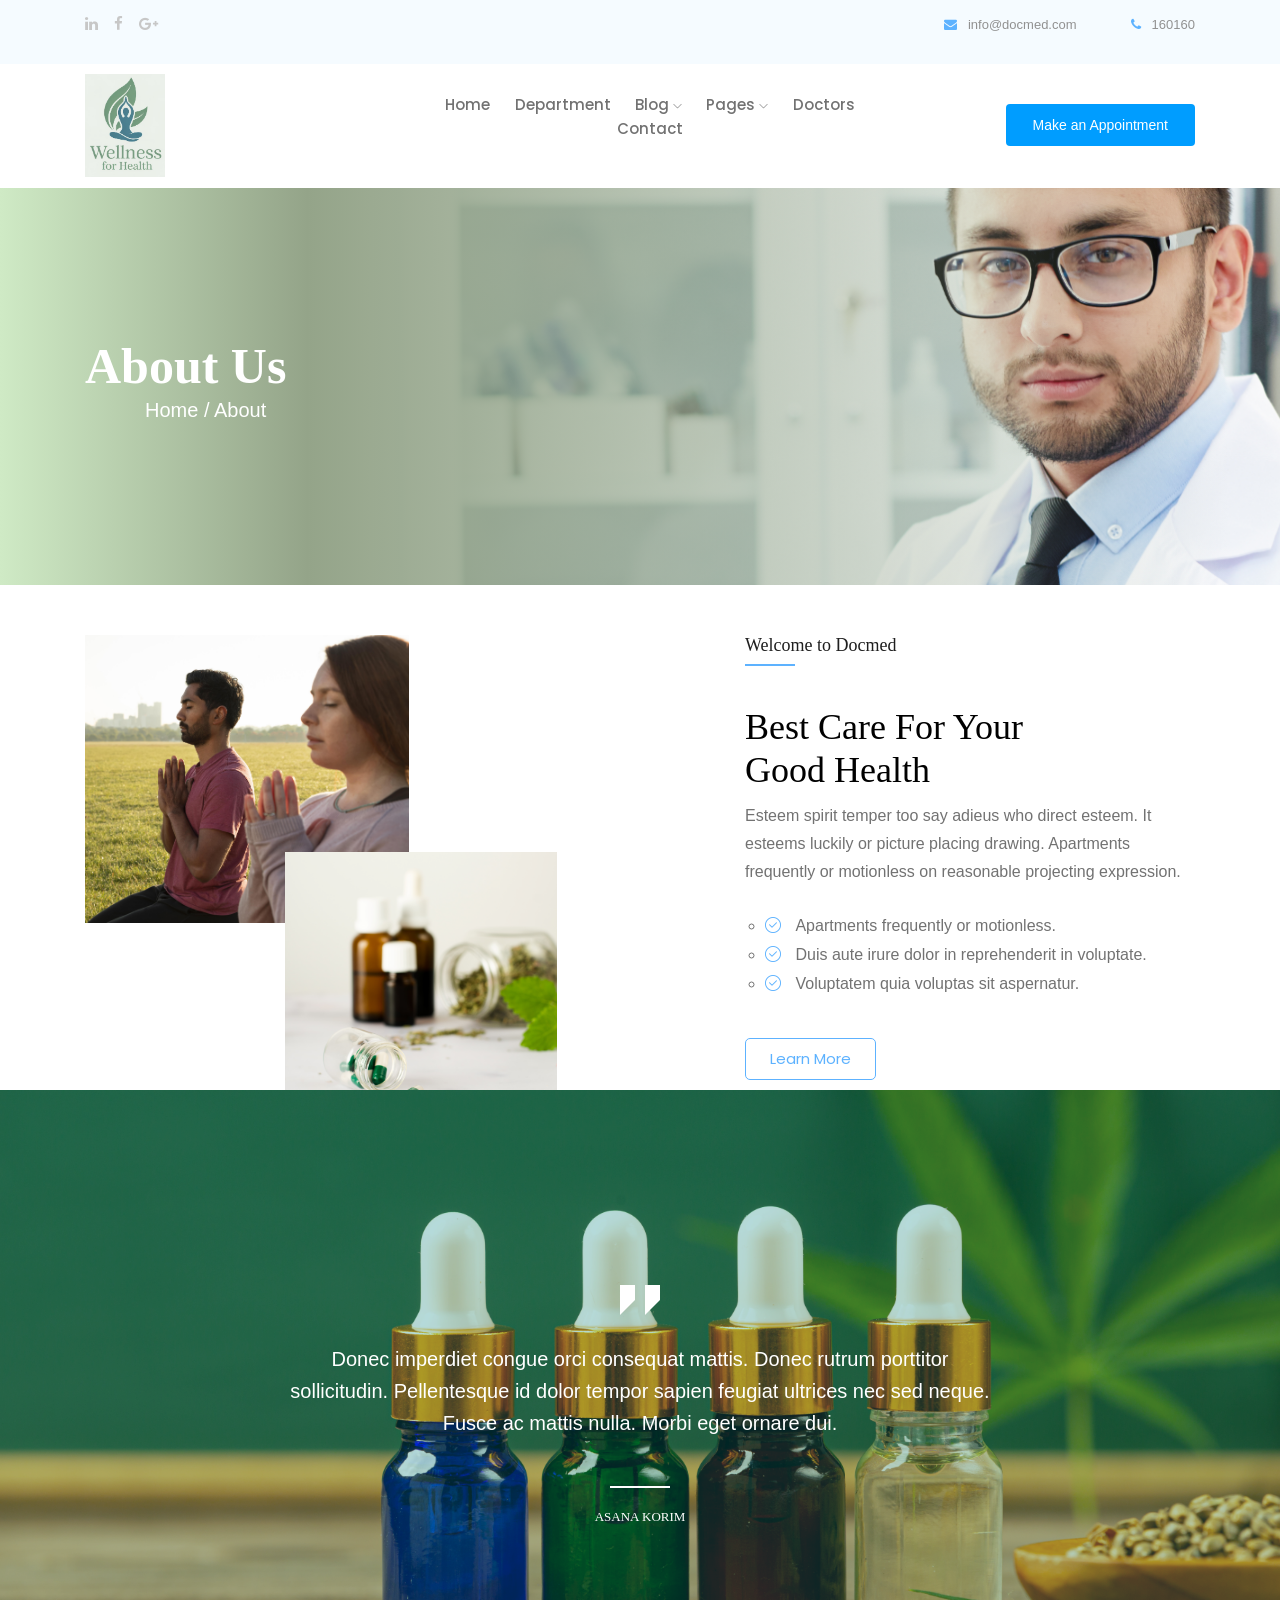
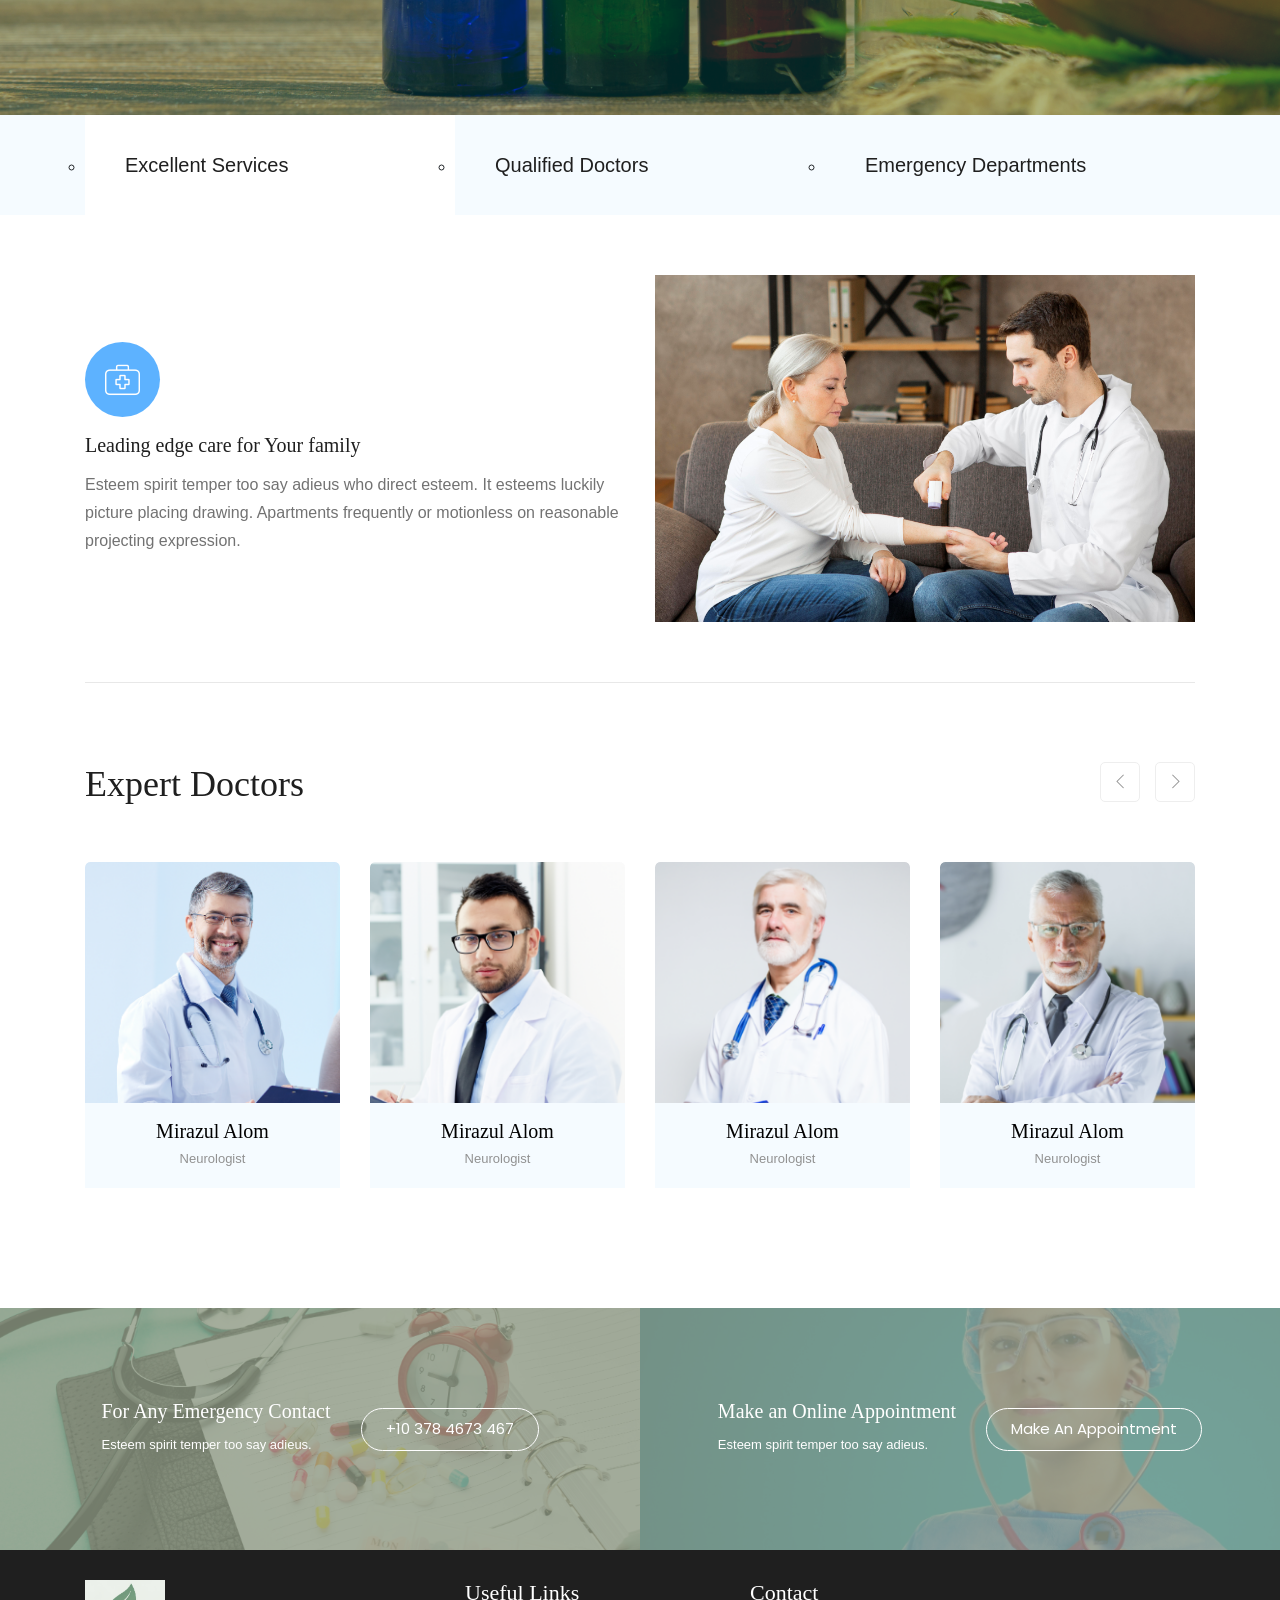
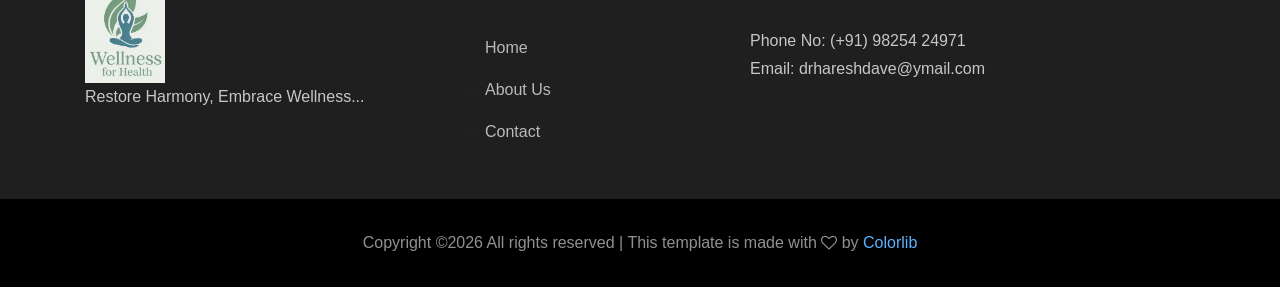
==== commit fd7e420b: "logo and other miner changes in look" ====
--- a/about.html
+++ b/about.html
@@ -439,101 +439,101 @@
 
 <!-- footer start -->
     <footer class="footer">
-            <div class="footer_top">
-                <div class="container">
-                    <div class="row">
-                        <div class="col-xl-4 col-md-6 col-lg-4">
-                            <div class="footer_widget">
-                                <div class="footer_logo">
+    <div class="footer_top">
+        <div class="container">
+            <div class="row">
+                <div class="col-xl-4 col-md-6 col-lg-4">
+                    <div class="footer_widget">
+                        <div class="footer_logo">
+                            <a href="#">
+                                 <!-- <img src="img/footer_logo.png" alt=""> -->
+                                <img src="img/logo.png" alt="">
+                            </a>
+							 <p>
+                                Restore Harmony, Embrace Wellness...
+                        </p>
+                        </div>
+                       
+                        <!-- <div class="socail_links">
+                            <ul>
+                                <li>
                                     <a href="#">
-                                        <img src="img/footer_logo.png" alt="">
+                                        <i class="ti-facebook"></i>
                                     </a>
-                                </div>
-                                <p>
-                                        Firmament morning sixth subdue darkness 
-                                        creeping gathered divide.
-                                </p>
-                                <div class="socail_links">
-                                    <ul>
-                                        <li>
-                                            <a href="#">
-                                                <i class="ti-facebook"></i>
-                                            </a>
-                                        </li>
-                                        <li>
-                                            <a href="#">
-                                                <i class="ti-twitter-alt"></i>
-                                            </a>
-                                        </li>
-                                        <li>
-                                            <a href="#">
-                                                <i class="fa fa-instagram"></i>
-                                            </a>
-                                        </li>
-                                    </ul>
-                                </div>
-    
-                            </div>
-                        </div>
-                        <div class="col-xl-2 offset-xl-1 col-md-6 col-lg-3">
-                            <div class="footer_widget">
-                                <h3 class="footer_title">
-                                        Departments
-                                </h3>
-                                <ul>
-                                    <li><a href="#">Eye Care</a></li>
-                                    <li><a href="#">Skin Care</a></li>
-                                    <li><a href="#">Pathology</a></li>
-                                    <li><a href="#">Medicine</a></li>
-                                    <li><a href="#">Dental</a></li>
-                                </ul>
-    
-                            </div>
-                        </div>
-                        <div class="col-xl-2 col-md-6 col-lg-2">
-                            <div class="footer_widget">
-                                <h3 class="footer_title">
-                                        Useful Links
-                                </h3>
-                                <ul>
-                                    <li><a href="#">About</a></li>
-                                    <li><a href="#">Blog</a></li>
-                                    <li><a href="#">About</a></li>
-                                    <li><a href="#"> Contact</a></li>
-                                    <li><a href="#"> Appointment</a></li>
-                                </ul>
-                            </div>
-                        </div>
-                        <div class="col-xl-3 col-md-6 col-lg-3">
-                            <div class="footer_widget">
-                                <h3 class="footer_title">
-                                        Address
-                                </h3>
-                                <p>
-                                    200, D-block, Green lane USA <br>
-                                    +10 367 467 8934 <br>
-                                    docmed@contact.com
-                                </p>
-                            </div>
-                        </div>
-                    </div>
-                </div>
-            </div>
-            <div class="copy-right_text">
-                <div class="container">
-                    <div class="footer_border"></div>
-                    <div class="row">
-                        <div class="col-xl-12">
-                            <p class="copy_right text-center">
-                                <!-- Link back to Colorlib can't be removed. Template is licensed under CC BY 3.0. -->
+                                </li>
+                                <li>
+                                    <a href="#">
+                                        <i class="ti-twitter-alt"></i>
+                                    </a>
+                                </li>
+                                <li>
+                                    <a href="#">
+                                        <i class="fa fa-instagram"></i>
+                                    </a>
+                                </li>
+                            </ul>
+                        </div> -->
+
+                    </div>
+                </div>
+                <!-- <div class="col-xl-2 offset-xl-1 col-md-6 col-lg-3">
+                    <div class="footer_widget">
+                        <h3 class="footer_title">
+                                Departments
+                        </h3>
+                        <ul>
+                            <li><a href="#">Eye Care</a></li>
+                            <li><a href="#">Skin Care</a></li>
+                            <li><a href="#">Pathology</a></li>
+                            <li><a href="#">Medicine</a></li>
+                            <li><a href="#">Dental</a></li>
+                        </ul>
+
+                    </div>
+                </div> -->
+                <div class="col-xl-3 col-md-6 col-lg-3">
+                    <div class="footer_widget">
+                        <h3 class="footer_title">
+                                Useful Links
+                        </h3>
+                        <ul>
+                            <li><a href="index.html">Home</a></li>
+                            <!-- <li><a href="#">Blog</a></li> -->
+                            <li><a href="Doctors.html">About Us</a></li>
+                            <li><a href="contact.html"> Contact</a></li>
+                            <!-- <li><a href="#"> Appointment</a></li> -->
+                        </ul>
+                    </div>
+                </div>
+                <div class="col-xl-4 col-md-6 col-lg-4">
+                    <div class="footer_widget">
+                        <h3 class="footer_title">
+                                Contact
+                        </h3>
+                        <p>
+                            Phone No: (+91) 98254 24971 <br>
+                            Email: drhareshdave@ymail.com
+                        </p>
+                    </div>
+                </div>
+            </div>
+        </div>
+    </div>
+    <div class="copy-right_text">
+        <div class="container">
+            <div class="footer_border"></div>
+            <div class="row">
+                <div class="col-xl-12">
+                    <p class="copy_right text-center">
+                        <!-- Link back to Colorlib can't be removed. Template is licensed under CC BY 3.0. -->
 Copyright &copy;<script>document.write(new Date().getFullYear());</script> All rights reserved | This template is made with <i class="fa fa-heart-o" aria-hidden="true"></i> by <a href="https://colorlib.com" target="_blank">Colorlib</a>
 <!-- Link back to Colorlib can't be removed. Template is licensed under CC BY 3.0. -->
-                            </p>
-                        </div>
-                    </div>
-                </div>
-            </div>
-        </footer>
+                    </p>
+                </div>
+            </div>
+        </div>
+    </div>
+</footer>
 <!-- footer end  -->
     <!-- link that opens popup -->
 
--- a/css/style.css
+++ b/css/style.css
@@ -21,7 +21,8 @@
 /* 1. Theme default css */
 /* line 5, C:/Users/SPN Graphics/Desktop/CL September/210 Medical/HTML/scss/theme-default.scss */
 body {
-  font-family: "Poppins", sans-serif;
+  /* font-family: "Poppins", sans-serif; */
+  font-family: 'Open Sans', Arial, sans-serif;
   font-weight: normal;
   font-style: normal;
 }
@@ -75,8 +76,10 @@
 
 /* line 41, C:/Users/SPN Graphics/Desktop/CL September/210 Medical/HTML/scss/theme-default.scss */
 h1, h2, h3, h4, h5 {
-  font-family: "Poppins", sans-serif;
-  color: #1F1F1F;
+  /* font-family: "Poppins", sans-serif; */
+    font-family: 'Lora', 'Georgia', serif;
+  /* color: #1F1F1F; */
+  color: #000000;
 }
 
 /* line 45, C:/Users/SPN Graphics/Desktop/CL September/210 Medical/HTML/scss/theme-default.scss */
@@ -91,13 +94,12 @@
 
 /* line 54, C:/Users/SPN Graphics/Desktop/CL September/210 Medical/HTML/scss/theme-default.scss */
 ul {
-  margin: 0px;
-  padding: 0px;
+  padding-left:20px;
 }
 
 /* line 58, C:/Users/SPN Graphics/Desktop/CL September/210 Medical/HTML/scss/theme-default.scss */
 li {
-  list-style: none;
+      list-style: circle;
 }
 
 /* line 61, C:/Users/SPN Graphics/Desktop/CL September/210 Medical/HTML/scss/theme-default.scss */
@@ -107,7 +109,8 @@
   line-height: 28px;
   color: #4D4D4D;
   margin-bottom: 13px;
-  font-family: "Poppins", sans-serif;
+  /* font-family: "Poppins", sans-serif; */
+  font-family: 'Open Sans', Arial, sans-serif;;
 }
 
 /* line 70, C:/Users/SPN Graphics/Desktop/CL September/210 Medical/HTML/scss/theme-default.scss */
@@ -139,6 +142,7 @@
   text-shadow: none;
 }
 
+
 /* line 91, C:/Users/SPN Graphics/Desktop/CL September/210 Medical/HTML/scss/theme-default.scss */
 *::-webkit-input-placeholder {
   color: #cccccc;
@@ -159,7 +163,12 @@
   font-size: 14px;
   opacity: 1;
 }
-
+.highlight-letter {
+    font-weight: 700;
+    background: #d2d92a;
+    padding: 6px 10px;
+    border-radius: 50%;
+}
 /* line 106, C:/Users/SPN Graphics/Desktop/CL September/210 Medical/HTML/scss/theme-default.scss */
 *::placeholder {
   color: #cccccc;
@@ -211,6 +220,9 @@
 .overlay {
   position: relative;
   z-index: 0;
+}
+.logo a img, .footer_logo a img{
+	width:80px;
 }
 
 /* line 147, C:/Users/SPN Graphics/Desktop/CL September/210 Medical/HTML/scss/theme-default.scss */
@@ -236,7 +248,8 @@
 .overlay2::before {
   position: absolute;
   content: "";
-  background-color: #000000;
+  /* background-color: #000000; */
+  background-color: rgb(0 128 128 / 97%); /* soft teal overlay */
   top: 0;
   left: 0;
   width: 100%;
@@ -255,7 +268,8 @@
 .overlay_skyblue::before {
   position: absolute;
   content: "";
-  background-color: #5DB2FF;
+  /* background-color: #5DB2FF; */
+  background-color: #909b86;
   top: 0;
   left: 0;
   width: 100%;
@@ -279,7 +293,8 @@
   /* FF3.6-15 */
   background: -webkit-linear-gradient(left, #5db2ff 0%, #65b4f9 24%, rgba(124, 185, 233, 0) 96%, rgba(125, 185, 232, 0) 100%);
   /* Chrome10-25,Safari5.1-6 */
-  background: linear-gradient(to right, #5db2ff 0%, #65b4f9 24%, rgba(124, 185, 233, 0) 96%, rgba(125, 185, 232, 0) 100%);
+  /* background: linear-gradient(to right, #5db2ff 0%, #65b4f9 24%, rgba(124, 185, 233, 0) 96%, rgba(125, 185, 232, 0) 100%); */
+  background: linear-gradient(to right, #cfeac5 0%, #94a489 24%, rgba(124, 185, 233, 0) 96%, rgba(125, 185, 232, 0) 100%);
   /* W3C, IE10+, FF16+, Chrome26+, Opera12+, Safari7+ */
   filter: progid:DXImageTransform.Microsoft.gradient( startColorstr='#5db2ff', endColorstr='#007db9e8',GradientType=1 );
   /* IE6-9 */
@@ -837,13 +852,17 @@
 
 /* line 15, C:/Users/SPN Graphics/Desktop/CL September/210 Medical/HTML/scss/_header.scss */
 .header-area .main-header-area {
-  padding: 18px 0;
+  /* padding: 18px 0; */
+  padding-top: 10px;
+    padding-bottom: 10px;
   background: #fff;
 }
 
 /* line 31, C:/Users/SPN Graphics/Desktop/CL September/210 Medical/HTML/scss/_header.scss */
 .header-area .main-header-area .logo-img {
   text-align: center;
+  width: 80px;       /* or smaller if you want */
+    height: auto;
 }
 
 @media (max-width: 767px) {
@@ -1257,12 +1276,18 @@
 
 /* line 17, C:/Users/SPN Graphics/Desktop/CL September/210 Medical/HTML/scss/_slider.scss */
 .slider_area .single_slider .slider_text h3 {
-  color: #1F1F1F;
+  font-family: "Poppins", sans-serif;
+    font-weight: 700;
+    color: #000000;
+    font-size: 3.5vw;
+    letter-spacing: 1px;
+   /* color: #1F1F1F;
   font-family: "Poppins", sans-serif;
   font-size: 70px;
   text-transform: capitalize;
   letter-spacing: 2px;
-  font-weight: 300;
+  font-weight: 300; */
+
 }
 
 /* line 24, C:/Users/SPN Graphics/Desktop/CL September/210 Medical/HTML/scss/_slider.scss */
@@ -1295,11 +1320,20 @@
 
 /* line 39, C:/Users/SPN Graphics/Desktop/CL September/210 Medical/HTML/scss/_slider.scss */
 .slider_area .single_slider .slider_text p {
-  font-size: 18px;
+  /* font-size: 18px;
   font-weight: 400;
-  color: #727272;
+  /* color: #727272; */
+  /* color: #727272;
   margin-bottom: 40px;
-  margin-top: 10px;
+  margin-top: 10px; */ 
+  font-family: 'Open Sans', Arial, sans-serif;
+    font-size: 1.3vw;
+    color: #353535;
+    font-weight: 400;
+    line-height: 1.5;
+    background: rgba(255, 255, 255, 0.4); /* For extra text contrast if needed */
+    padding: 0.5vw 1vw;
+    border-radius: 10px;
 }
 
 @media (min-width: 992px) and (max-width: 1200px) {
@@ -1318,8 +1352,10 @@
 
 /* line 1, C:/Users/SPN Graphics/Desktop/CL September/210 Medical/HTML/scss/_about.scss */
 .welcome_docmed_area {
-  padding-top: 120px;
-  padding-bottom: 220px;
+  /* padding-top: 120px; */
+  /* padding-bottom: 220px; */
+  padding-top: 50px;
+  padding-bottom: 10px;
 }
 
 @media (max-width: 767px) {
@@ -1368,8 +1404,11 @@
 /* line 24, C:/Users/SPN Graphics/Desktop/CL September/210 Medical/HTML/scss/_about.scss */
 .welcome_docmed_area .welcome_thumb .thumb_2 {
   position: absolute;
-  bottom: -94px;
-  right: -37px;
+  /* bottom: -94px;
+  right: -37px; */
+  bottom: -200px;
+  left: 200px;
+
 }
 
 @media (max-width: 767px) {
@@ -1393,7 +1432,8 @@
 
 /* line 39, C:/Users/SPN Graphics/Desktop/CL September/210 Medical/HTML/scss/_about.scss */
 .welcome_docmed_area .welcome_thumb .thumb_2 img {
-  width: 89%;
+  /* width: 89%; */
+  width: 80%;
 }
 
 @media (min-width: 768px) and (max-width: 991px) {
@@ -1495,9 +1535,9 @@
 }
 
 /* line 111, C:/Users/SPN Graphics/Desktop/CL September/210 Medical/HTML/scss/_about.scss */
-.business_expert_area {
-  padding-bottom: 100px;
-}
+/* .business_expert_area { */
+  /* padding-bottom: 100px; */
+/* } */
 
 @media (max-width: 767px) {
   /* line 111, C:/Users/SPN Graphics/Desktop/CL September/210 Medical/HTML/scss/_about.scss */
@@ -2229,8 +2269,8 @@
 
 /* line 6, C:/Users/SPN Graphics/Desktop/CL September/210 Medical/HTML/scss/_footer.scss */
 .footer .footer_top {
-  padding-top: 145px;
-  padding-bottom: 129px;
+  padding-top: 30px;
+  padding-bottom: 30px;
   background: #1F1F1F;
 }
 
@@ -2262,7 +2302,7 @@
   font-weight: 400;
   color: #fff;
   text-transform: capitalize;
-  margin-bottom: 40px;
+  margin-bottom: 20px;
 }
 
 @media (max-width: 767px) {
@@ -2505,10 +2545,11 @@
 
 /* line 30, C:/Users/SPN Graphics/Desktop/CL September/210 Medical/HTML/scss/_bradcam.scss */
 .bradcam_area p {
-  font-size: 18px;
+  font-size: 20px;
   color: #fff;
   font-weight: 400;
   text-transform: capitalize;
+  margin-left: 60px;
 }
 
 /* line 35, C:/Users/SPN Graphics/Desktop/CL September/210 Medical/HTML/scss/_bradcam.scss */
@@ -2675,8 +2716,10 @@
 
 /* line 1, C:/Users/SPN Graphics/Desktop/CL September/210 Medical/HTML/scss/_department.scss */
 .our_department_area {
-  background: #F5FBFF;
-  padding-top: 120px;
+  /* background: #F5FBFF; */
+  /* padding-top: 120px; */
+  background: #ddcfc4;
+  padding-top: 50px;
   padding-bottom: 90px;
 }
 
@@ -2835,12 +2878,17 @@
 
 /* line 61, C:/Users/SPN Graphics/Desktop/CL September/210 Medical/HTML/scss/_tesmonial.scss */
 .testmonial_bg_2 {
-  background-image: url(../img/testmonial/2.png);
+  background-image: url(../img/testmonial/3.png);
+  background-size: cover;
+  background-position: center;
+  background-repeat: no-repeat;
 }
 
 /* line 1, C:/Users/SPN Graphics/Desktop/CL September/210 Medical/HTML/scss/_service.scss */
 .service_area {
-  background: #83C4FF;
+  /* background: #83C4FF; */
+  /* background: #f9ad31; */
+  background: #d89c00;
 }
 
 /* line 3, C:/Users/SPN Graphics/Desktop/CL September/210 Medical/HTML/scss/_service.scss */
@@ -2902,9 +2950,16 @@
   background: #5DB2FF;
 }
 
+.expert_doctors_area ul {
+  list-style-type: disc;
+  /* color: #555; */
+  padding-left: 20px;
+  font-size: 1.1rem; /* Increase font size */
+}
 /* line 1, C:/Users/SPN Graphics/Desktop/CL September/210 Medical/HTML/scss/_experts.scss */
 .expert_doctors_area {
-  padding-top: 120px;
+  padding-top: 80px;
+  font-size: 1.1rem;
   padding-bottom: 120px;
 }
 
@@ -3251,7 +3306,8 @@
 
 /* line 133, C:/Users/SPN Graphics/Desktop/CL September/210 Medical/HTML/scss/_contact.scss */
 .contact-section {
-  padding: 130px 0 100px;
+  padding: 50px 0 0px;
+  /* padding: 130px 0 100px; */
 }
 
 @media (max-width: 991px) {
@@ -3304,7 +3360,13 @@
 
 /* line 93, C:/Users/SPN Graphics/Desktop/CL September/210 Medical/HTML/scss/_elements.scss */
 h1 {
-  font-size: 36px;
+  /* font-size: 36px; */
+   font-family:  'Lora', 'Georgia', serif; 
+    font-size: 34px;
+    color: #275e20; /* Calm green to match natural theme */
+    font-weight: 900;
+    margin-bottom: 1vw;
+    text-shadow: 0 2px 20px rgba(0,0,0,0);
 }
 
 /* line 97, C:/Users/SPN Graphics/Desktop/CL September/210 Medical/HTML/scss/_elements.scss */
